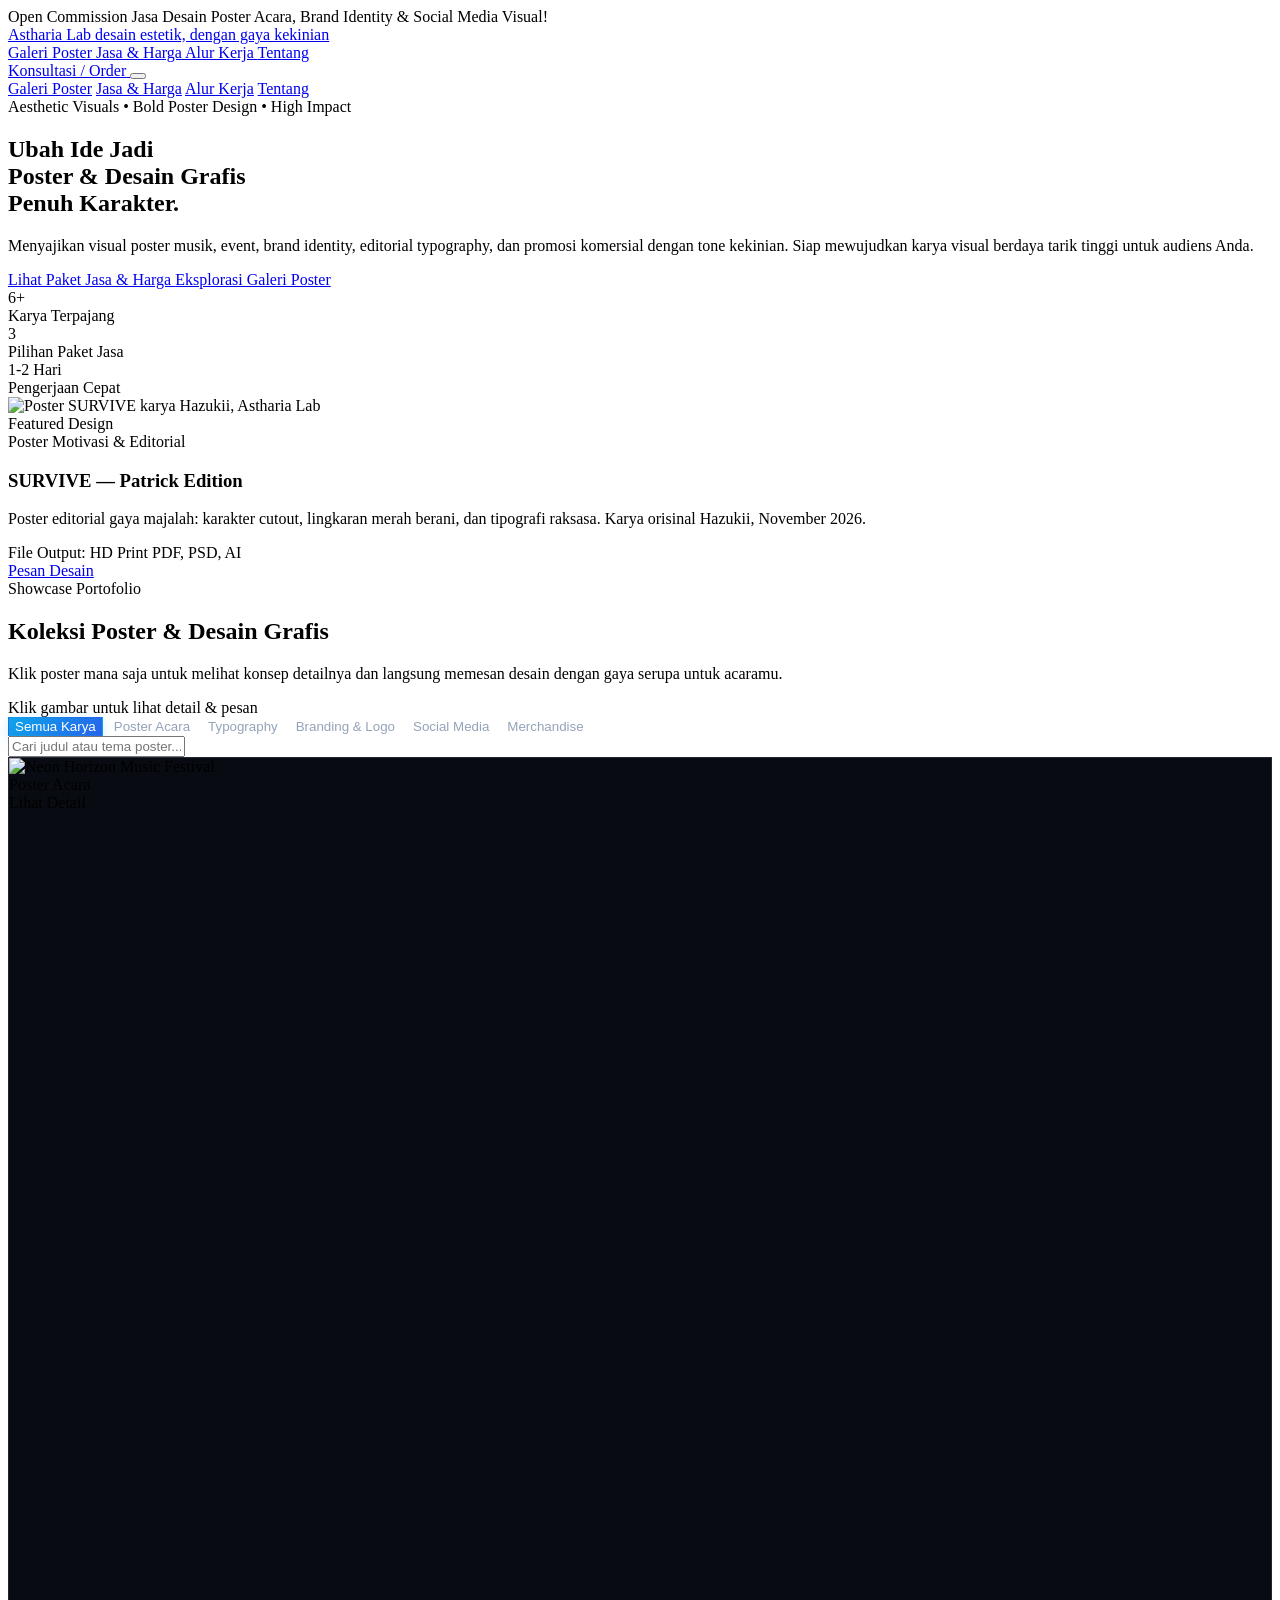
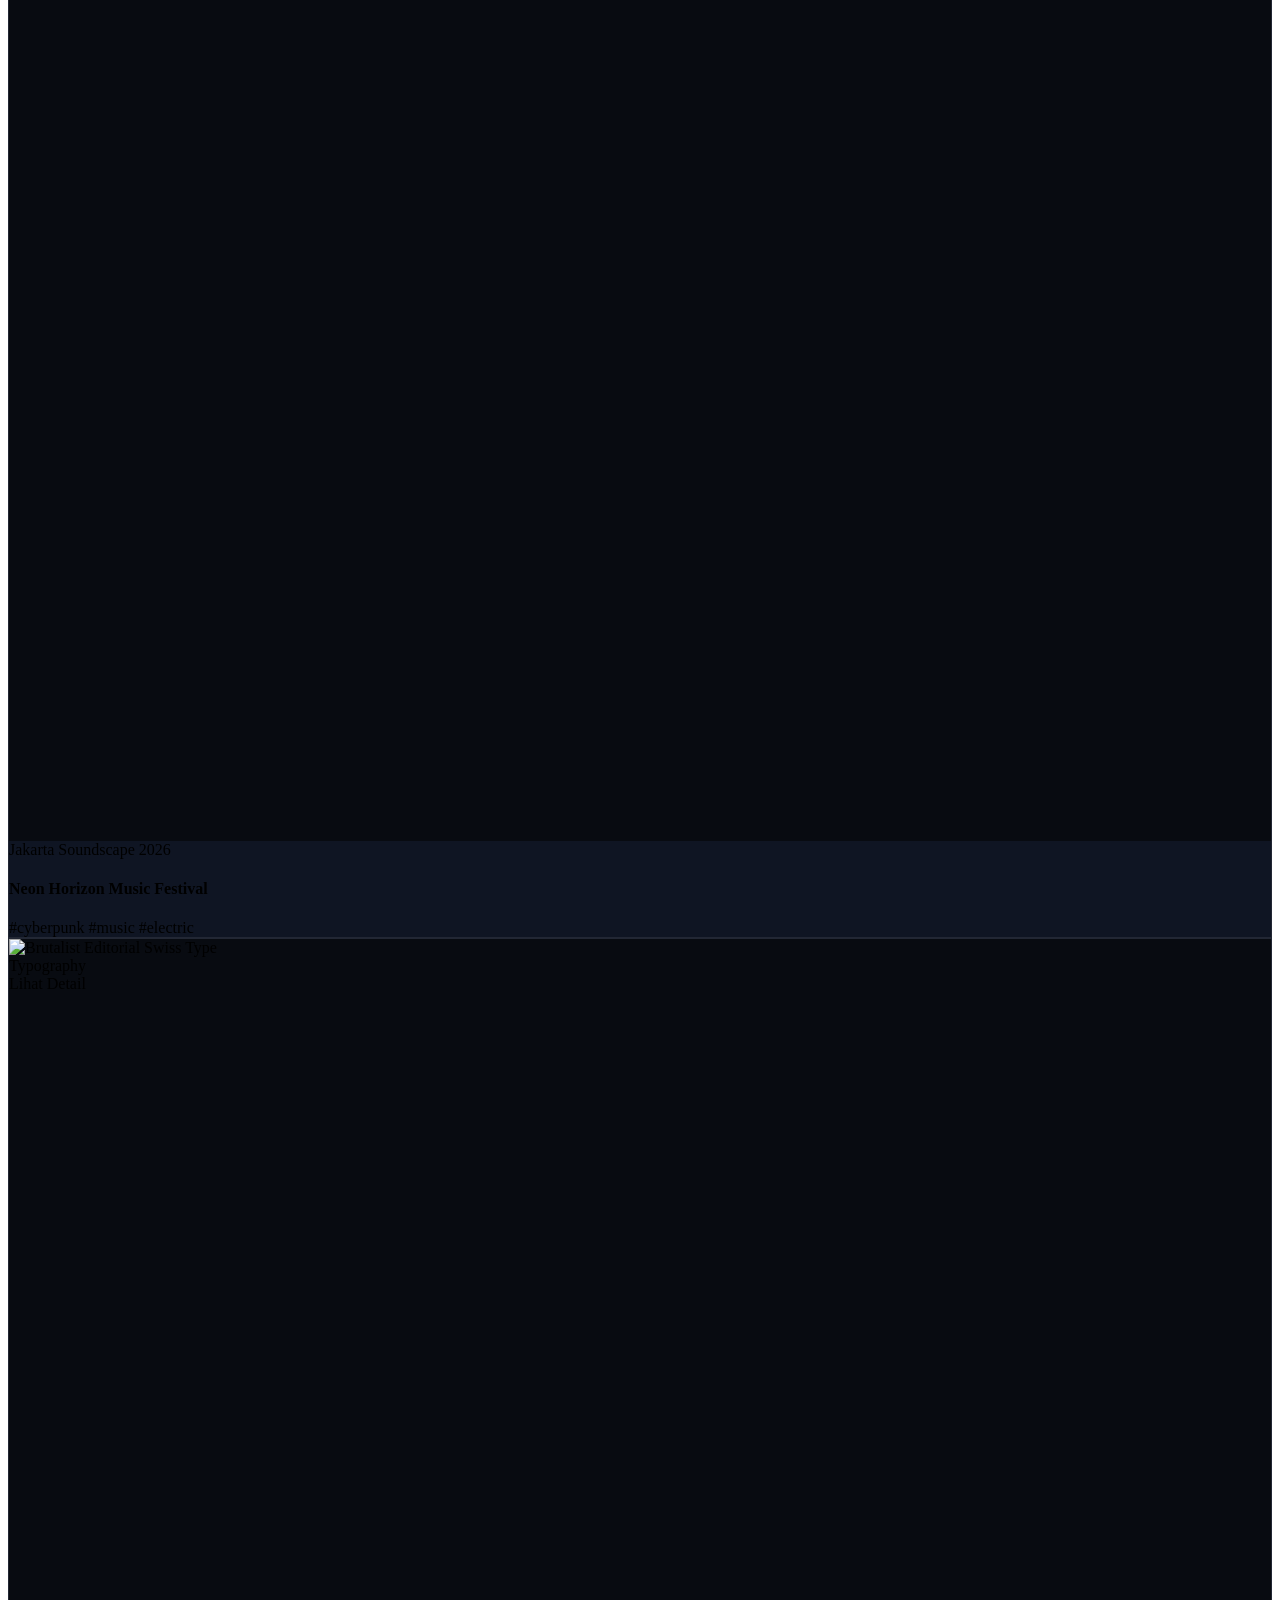
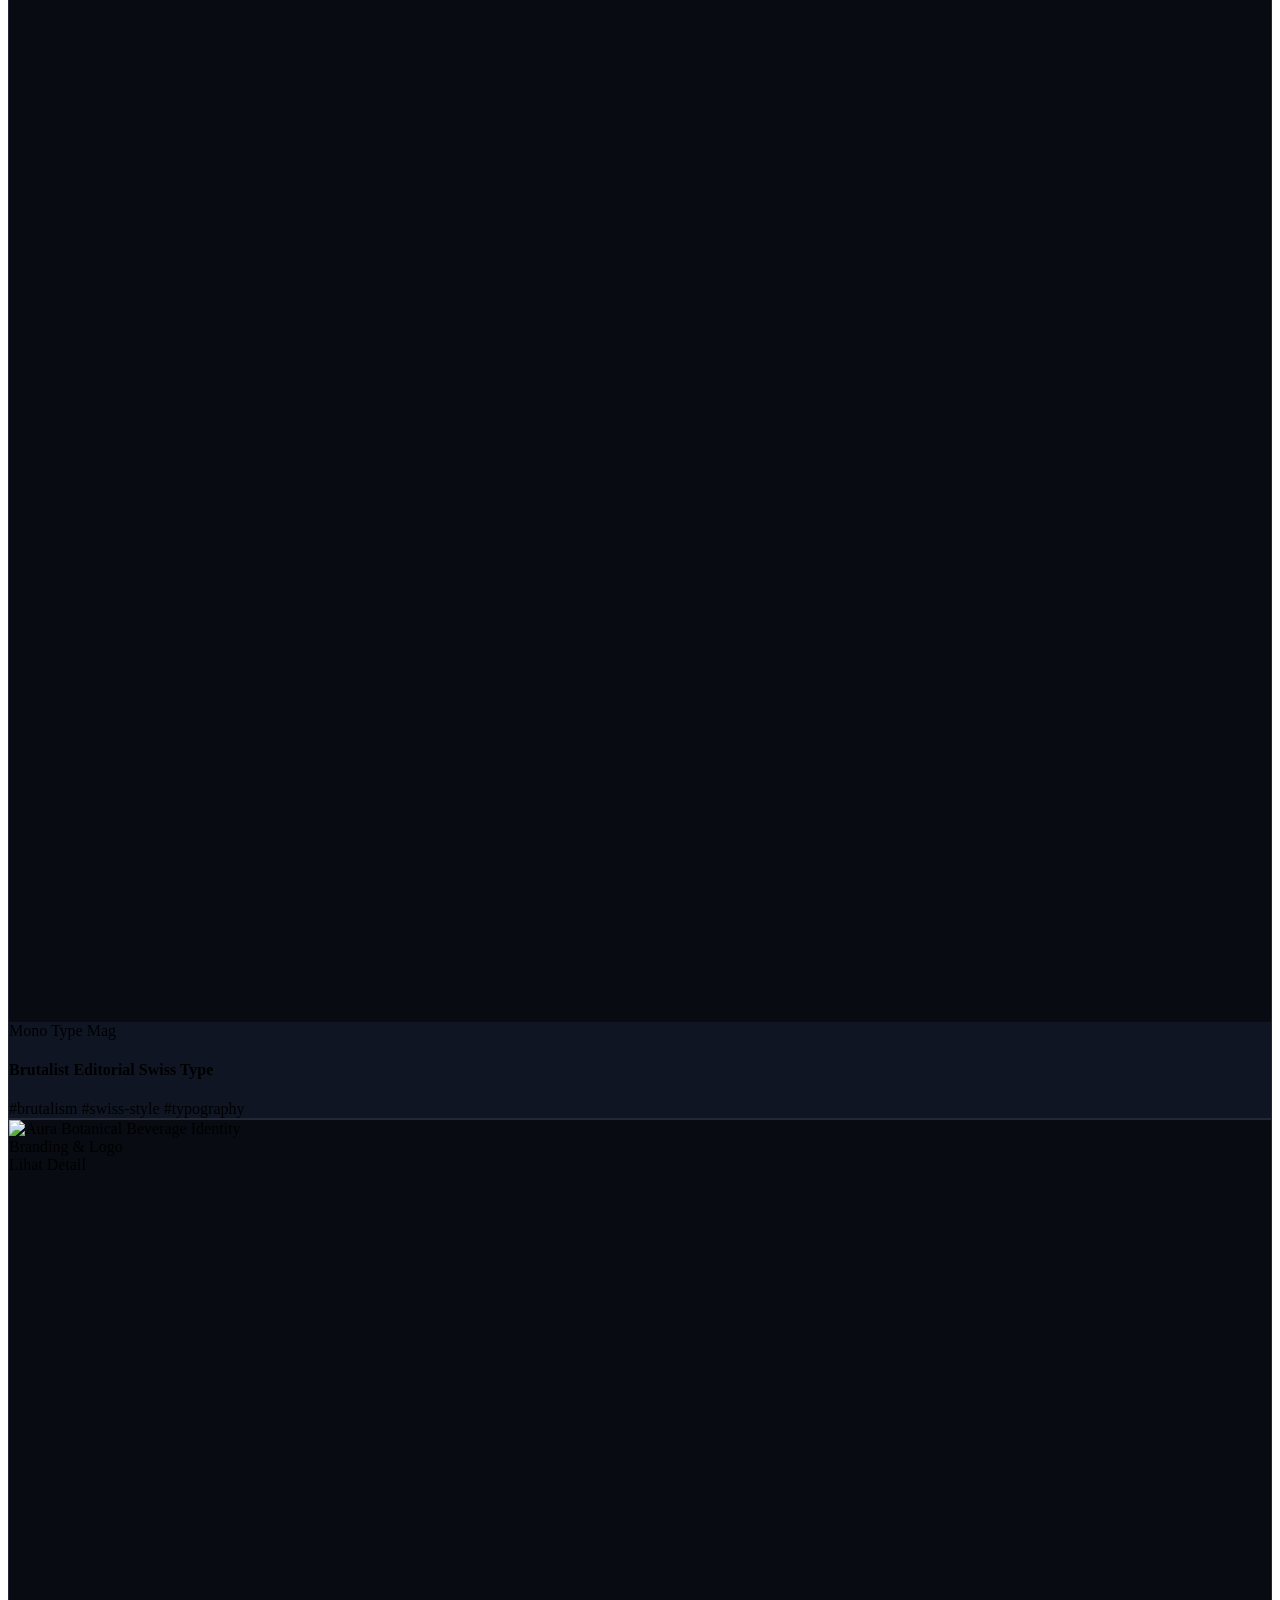
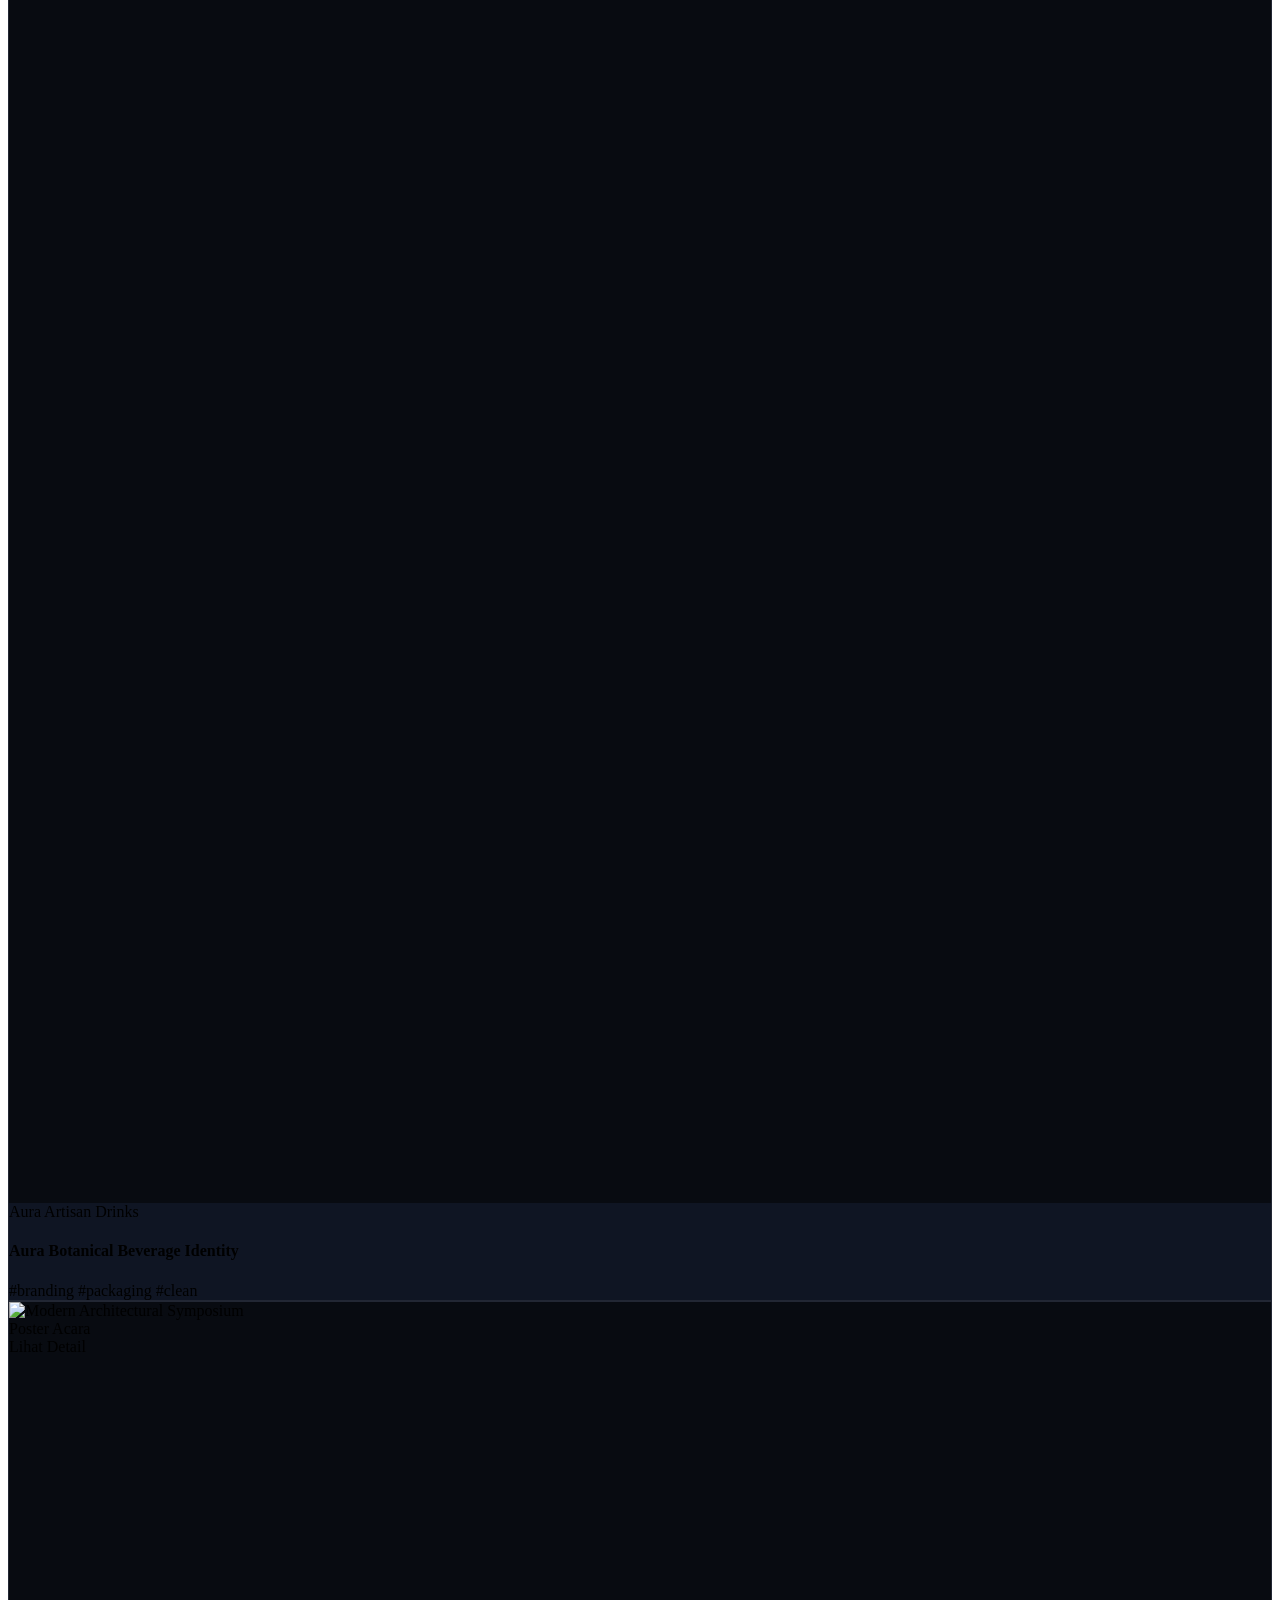
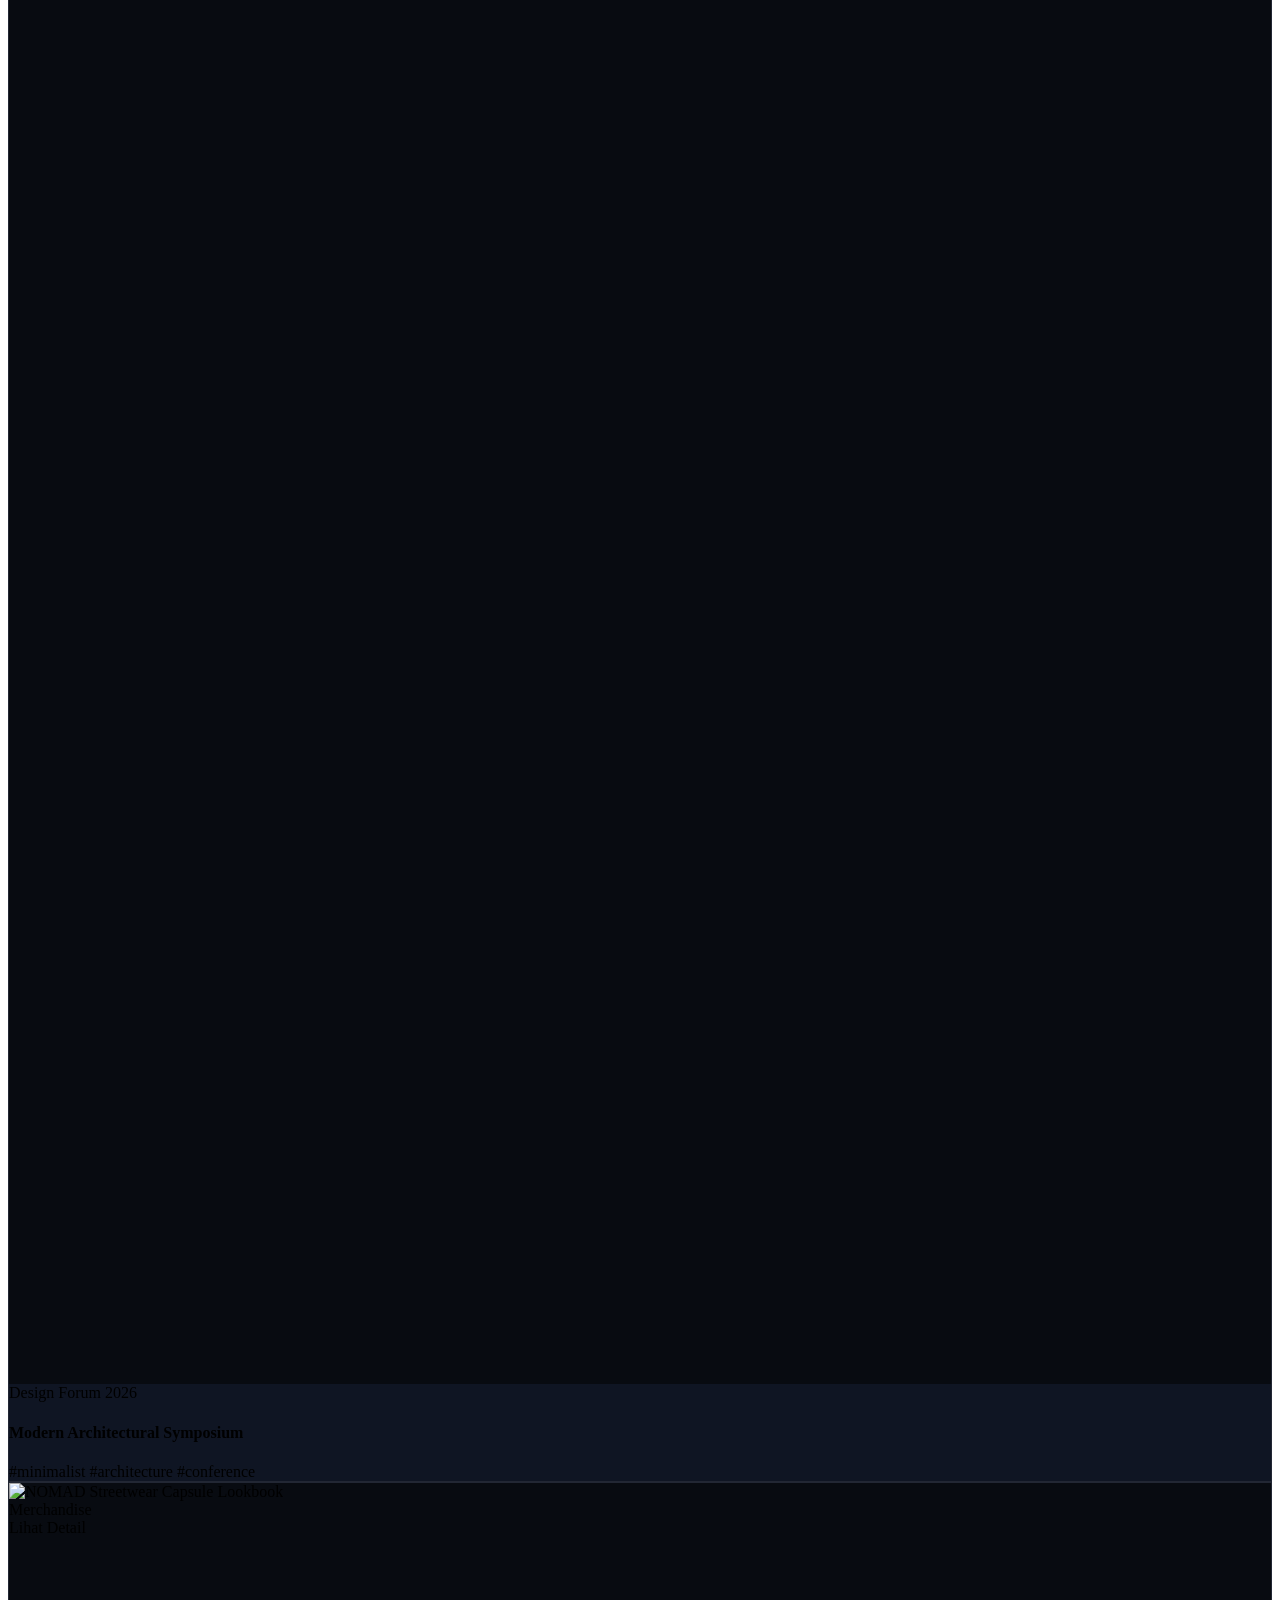
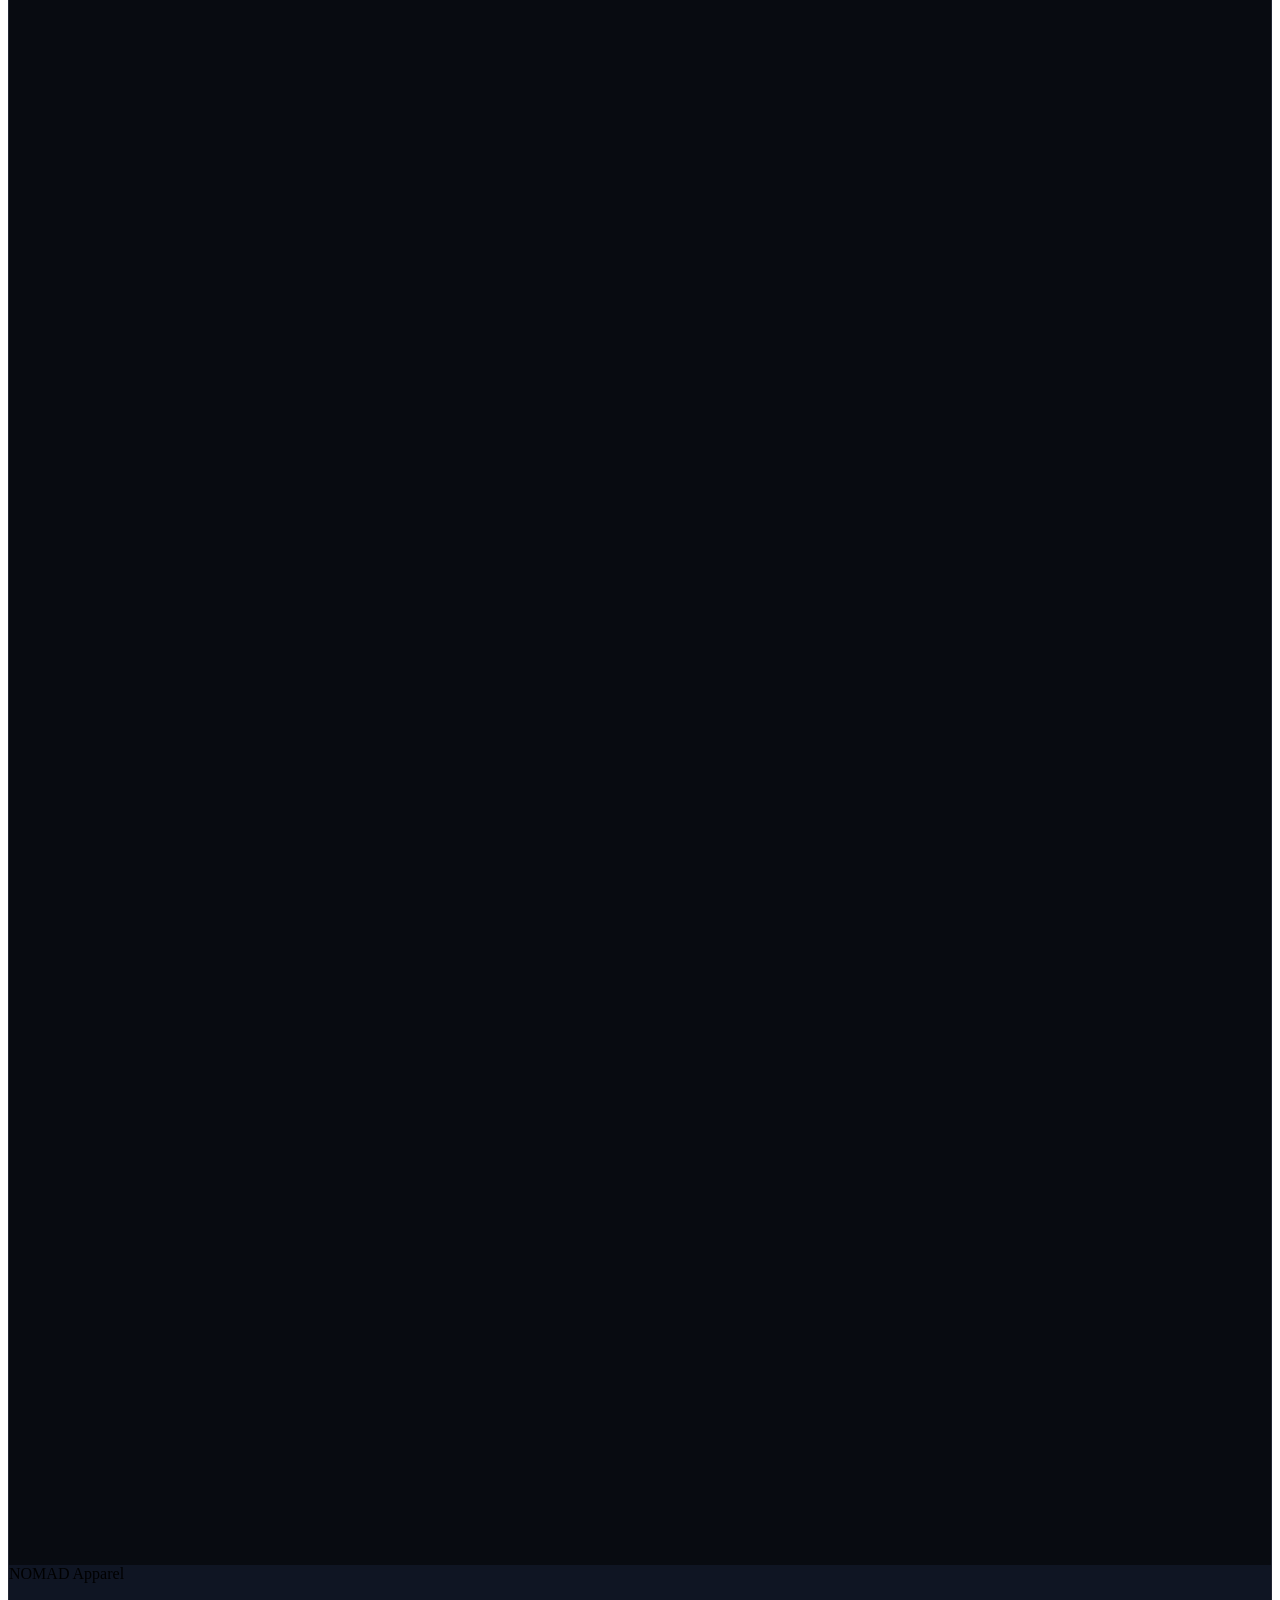
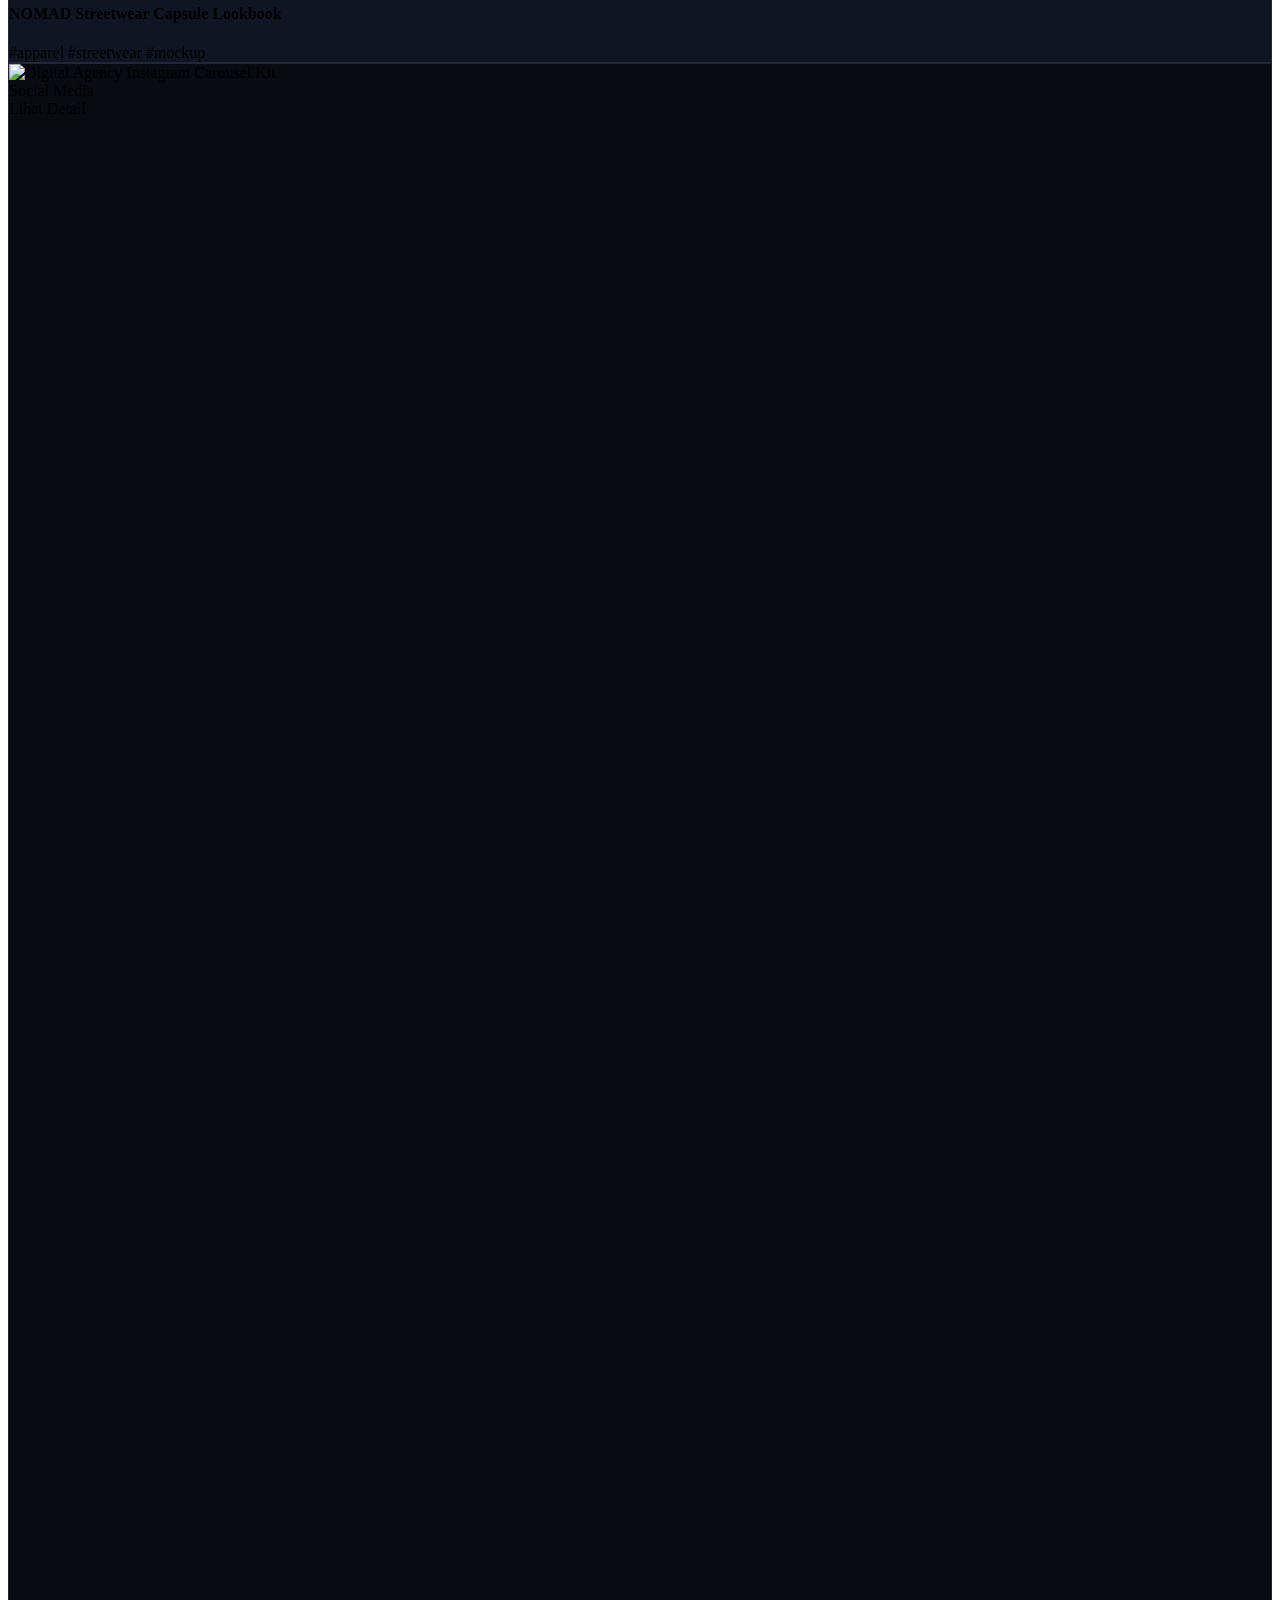
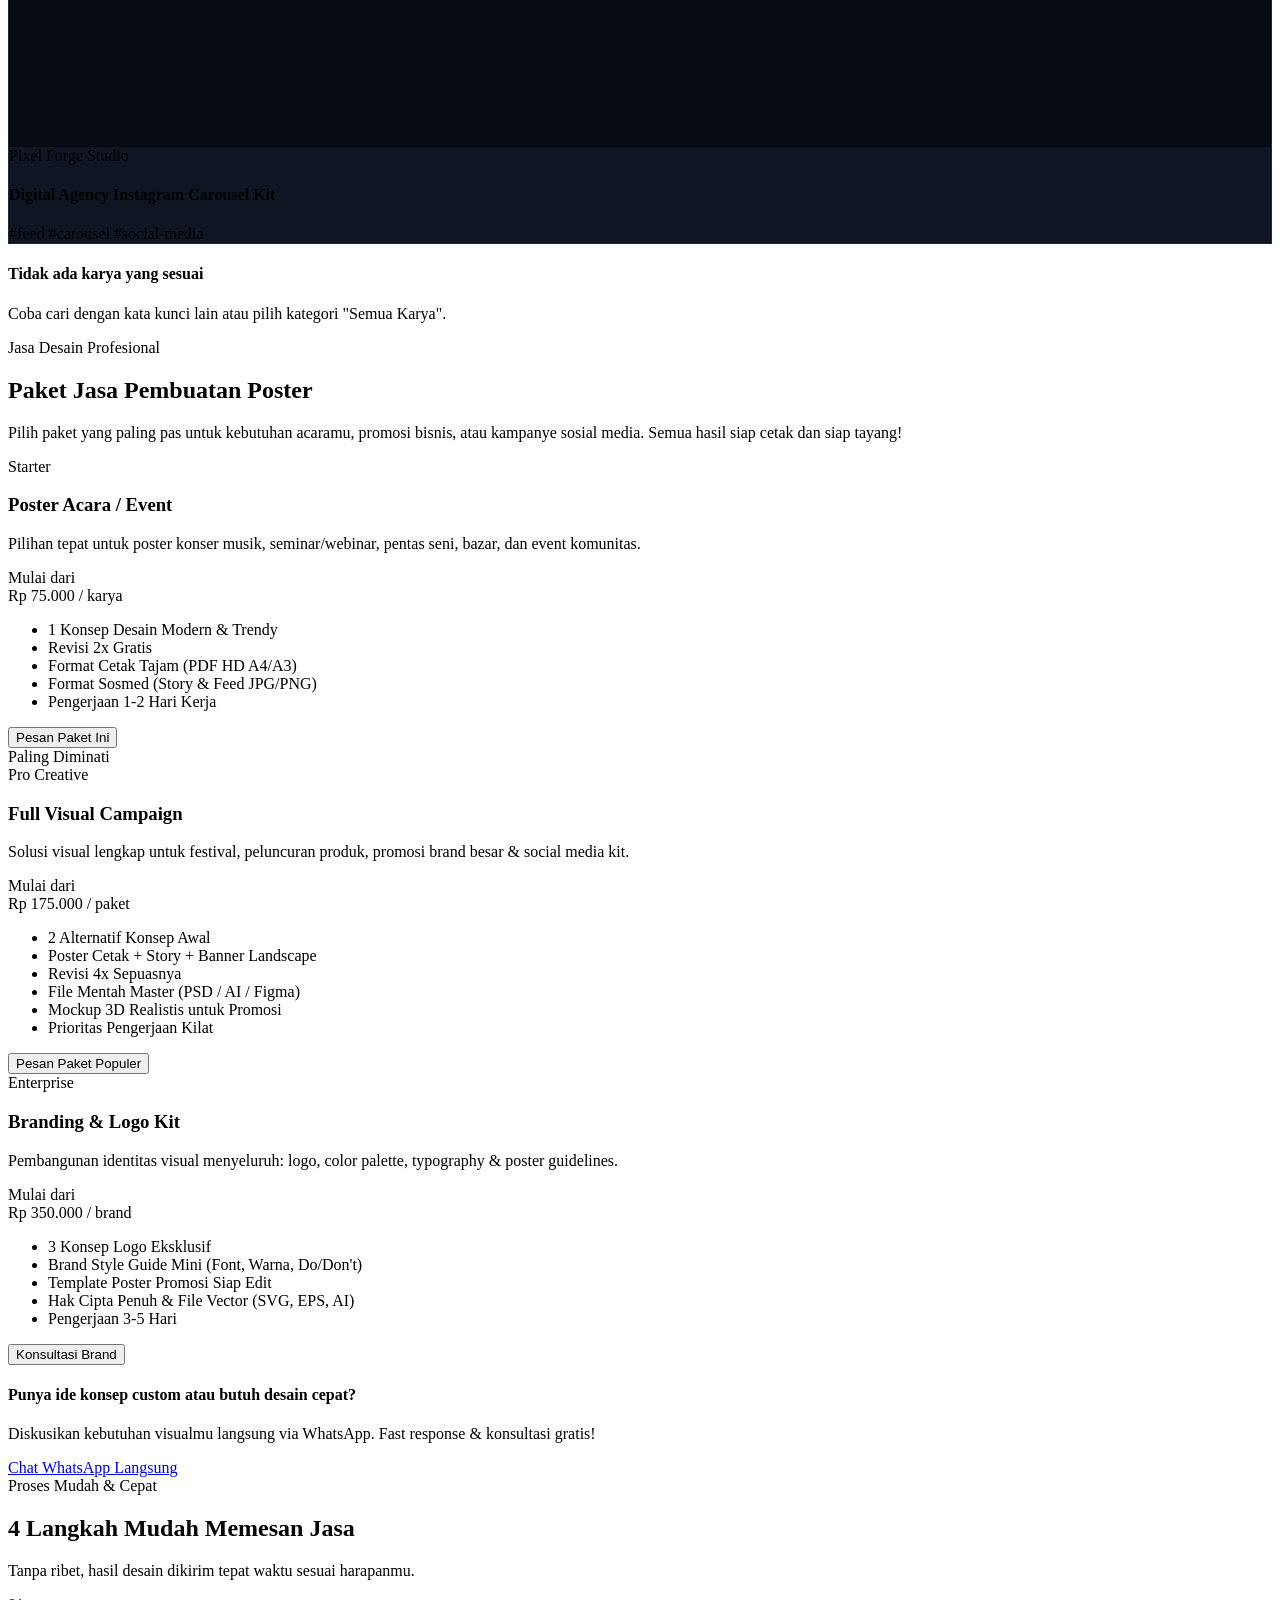
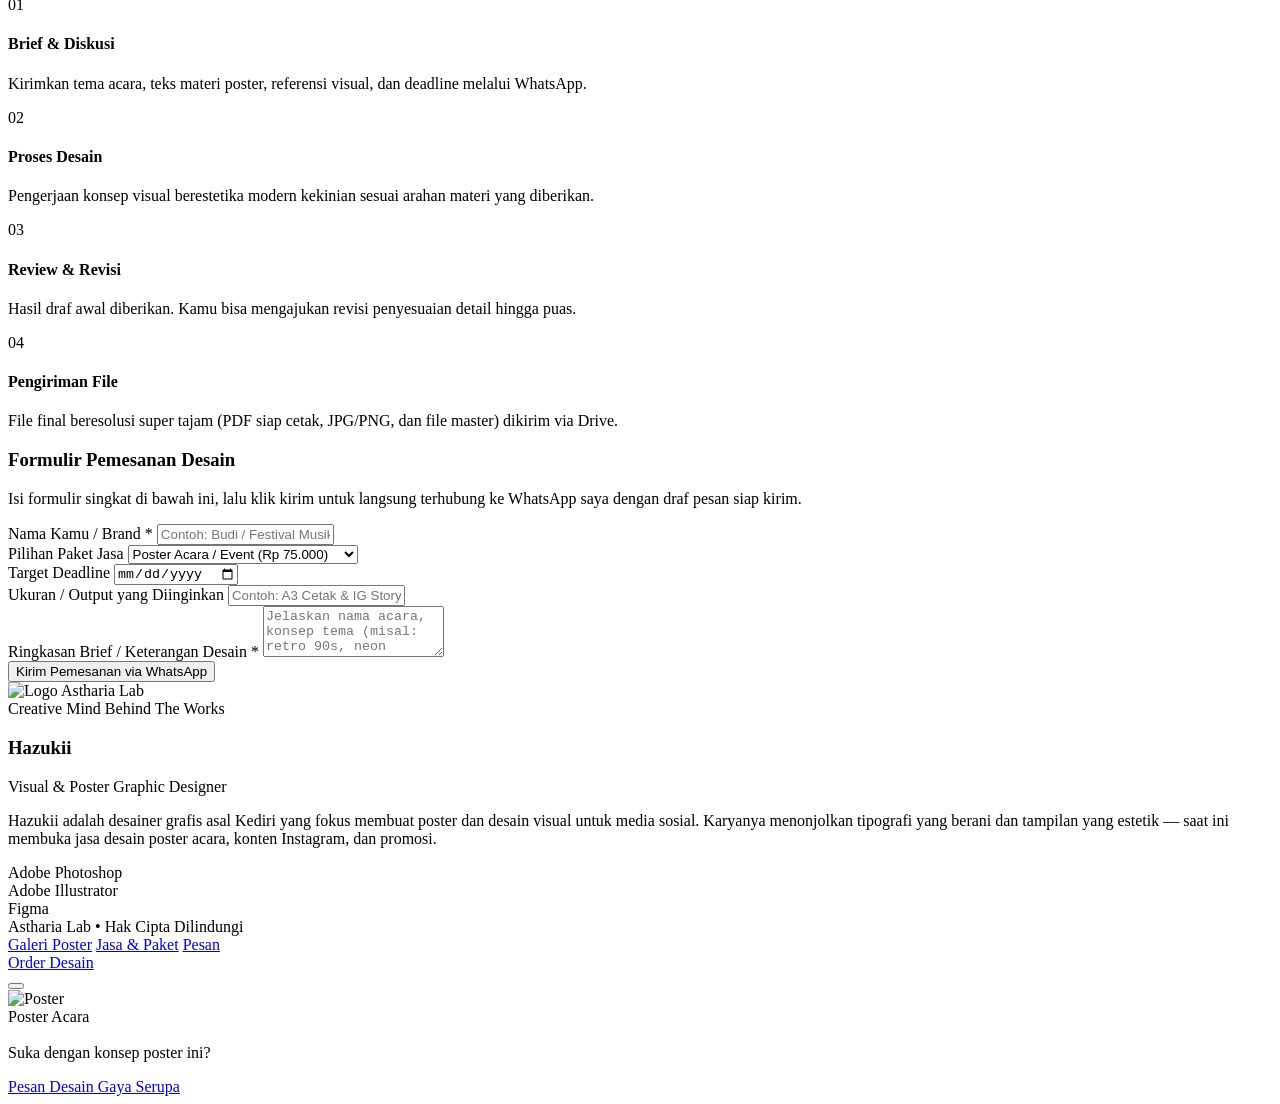
==== index.html @ e6fb3095 "Add Astharia Lab website" ====
<!DOCTYPE html>
<html lang="id" class="scroll-smooth">
<head>
  <meta charset="UTF-8">
  <meta name="viewport" content="width=device-width, initial-scale=1.0">
  <title>Astharia Lab | Portfolio Desain Grafis & Jasa Poster Modern</title>
  <meta name="description" content="Portfolio desain grafis, poster event, branding, dan layanan jasa pembuatan poster profesional dengan estetika modern kekinian.">
  
  <!-- Google Fonts: Plus Jakarta Sans & Outfit -->
  <link rel="preconnect" href="https://fonts.googleapis.com">
  <link rel="preconnect" href="https://fonts.gstatic.com" crossorigin>
  <link href="https://fonts.googleapis.com/css2?family=Outfit:wght@400;500;600;700;800;900&family=Plus+Jakarta+Sans:wght@300;400;500;600;700&display=swap" rel="stylesheet">
  
  <!-- Tailwind CSS CDN -->
  <script src="https://cdn.tailwindcss.com"></script>
  
  <!-- Phosphor Icons CDN -->
  <script src="https://unpkg.com/@phosphor-icons/web"></script>

  <script>
    tailwind.config = {
      darkMode: 'class',
      theme: {
        extend: {
          fontFamily: {
            sans: ['"Plus Jakarta Sans"', 'sans-serif'],
            display: ['"Outfit"', 'sans-serif'],
          },
          colors: {
            dark: {
              950: '#06080E',
              900: '#0A0D16',
              800: '#111726',
              700: '#1A2338',
              600: '#263350',
            },
            brand: {
              cyan: '#0EA5E9',
              blue: '#2563EB',
              amber: '#F59E0B',
              orange: '#F97316',
              emerald: '#10B981',
            }
          }
        }
      }
    }
  </script>

  <link rel="stylesheet" href="style.css">
</head>
<body class="bg-dark-950 text-slate-100 font-sans antialiased selection:bg-brand-cyan selection:text-dark-950 relative min-h-screen overflow-x-hidden">

  <!-- Background Ambient Glows (Electric Cyan & Amber/Blue - No Purple) -->
  <div class="fixed inset-0 pointer-events-none -z-10 overflow-hidden">
    <div class="absolute -top-40 -left-40 w-[450px] h-[450px] bg-sky-500/8 rounded-full blur-[140px]"></div>
    <div class="absolute top-1/3 -right-40 w-[500px] h-[500px] bg-blue-600/8 rounded-full blur-[160px]"></div>
    <div class="absolute bottom-20 left-1/4 w-[450px] h-[450px] bg-amber-500/5 rounded-full blur-[160px]"></div>
    <div class="absolute inset-0 bg-[radial-gradient(#1e293b_1px,transparent_1px)] [background-size:24px_24px] opacity-10"></div>
  </div>

  <!-- Announcement / Commission Bar -->
  <div class="bg-gradient-to-r from-sky-950/80 via-blue-950/80 to-dark-900 border-b border-sky-500/20 px-4 py-2 text-xs sm:text-sm text-center font-medium backdrop-blur-md flex items-center justify-center gap-2">
    <span class="inline-flex items-center gap-1.5 px-2.5 py-0.5 rounded-full bg-emerald-500/20 text-emerald-400 font-semibold border border-emerald-500/30 text-xs">
      <span class="w-2 h-2 rounded-full bg-emerald-400 animate-pulse"></span> Open Commission
    </span>
    <span class="text-slate-300">Jasa Desain Poster Acara, Brand Identity & Social Media Visual!</span>
  </div>

  <!-- Header / Navigation Bar (Customer View) -->
  <header class="sticky top-0 z-40 bg-dark-950/85 backdrop-blur-xl border-b border-white/5 transition-all">
    <div class="max-w-7xl mx-auto px-4 sm:px-6 lg:px-8 h-20 flex items-center justify-between">
      
      <!-- Brand Logo -->
      <a href="#" class="flex items-center gap-3 group">
        <div class="w-11 h-11 rounded-2xl bg-gradient-to-tr from-sky-500 via-blue-600 to-amber-500 p-[1.5px] shadow-lg shadow-sky-500/20 group-hover:scale-105 transition-transform">
          <div class="w-full h-full bg-dark-950 rounded-[14px] flex items-center justify-center">
            <i class="ph-bold ph-palette text-2xl text-transparent bg-clip-text bg-gradient-to-tr from-sky-400 to-amber-400"></i>
          </div>
        </div>
        <div>
          <span id="navBrandName" class="font-display font-black text-xl tracking-tight bg-clip-text text-transparent bg-gradient-to-r from-white via-slate-200 to-sky-300">
            Astharia<span class="text-brand-cyan"> Lab</span>
          </span>
          <span class="block text-[11px] tracking-wide text-slate-400 font-medium">desain estetik, dengan gaya kekinian</span>
        </div>
      </a>

      <!-- Desktop Navigation Menu -->
      <nav class="hidden md:flex items-center gap-8 text-sm font-medium text-slate-300">
        <a href="#karya" class="hover:text-sky-400 transition-colors flex items-center gap-1.5">
          <i class="ph ph-images"></i> Galeri Poster
        </a>
        <a href="#layanan" class="hover:text-sky-400 transition-colors flex items-center gap-1.5">
          <i class="ph ph-sparkle"></i> Jasa & Harga
        </a>
        <a href="#workflow" class="hover:text-sky-400 transition-colors flex items-center gap-1.5">
          <i class="ph ph-git-branch"></i> Alur Kerja
        </a>
        <a href="#tentang" class="hover:text-sky-400 transition-colors flex items-center gap-1.5">
          <i class="ph ph-user"></i> Tentang
        </a>
      </nav>

      <!-- Customer Action Buttons -->
      <div class="flex items-center gap-3">
        <!-- Direct Order via WhatsApp Button -->
        <a id="btnNavWhatsApp" href="#kontak" class="inline-flex items-center gap-2 px-5 py-2.5 rounded-xl bg-gradient-to-r from-sky-500 via-blue-600 to-sky-600 text-white font-bold text-xs sm:text-sm shadow-lg shadow-sky-500/25 hover:shadow-sky-500/40 hover:brightness-110 active:scale-95 transition-all">
          <i class="ph-bold ph-whatsapp-logo text-base"></i>
          <span>Konsultasi / Order</span>
        </a>

        <!-- Mobile Menu Toggle Button -->
        <button id="btnMobileMenu" aria-label="Buka atau tutup menu" aria-expanded="false" class="md:hidden p-2.5 rounded-xl bg-dark-800 border border-white/10 text-slate-300 hover:text-white">
          <i class="ph-bold ph-list text-xl"></i>
        </button>
      </div>

    </div>

    <!-- Mobile Dropdown Menu -->
    <div id="mobileMenu" class="hidden md:hidden border-t border-white/10 bg-dark-900/95 backdrop-blur-xl px-4 py-5 space-y-3">
      <a href="#karya" class="block py-2 text-slate-300 hover:text-sky-400 font-medium">Galeri Poster</a>
      <a href="#layanan" class="block py-2 text-slate-300 hover:text-sky-400 font-medium">Jasa & Harga</a>
      <a href="#workflow" class="block py-2 text-slate-300 hover:text-sky-400 font-medium">Alur Kerja</a>
      <a href="#tentang" class="block py-2 text-slate-300 hover:text-sky-400 font-medium">Tentang</a>
    </div>
  </header>

  <!-- Hero Section -->
  <section class="relative pt-12 pb-20 md:pt-20 md:pb-28 overflow-hidden">
    <div class="max-w-7xl mx-auto px-4 sm:px-6 lg:px-8">
      <div class="grid grid-cols-1 lg:grid-cols-12 gap-12 items-center">
        
        <div class="lg:col-span-7 space-y-6 text-center lg:text-left">
          
          <div class="inline-flex items-center gap-2 px-3.5 py-1.5 rounded-full bg-white/5 border border-white/10 text-xs sm:text-sm text-slate-300 backdrop-blur-sm">
            <span class="w-2 h-2 rounded-full bg-brand-cyan"></span>
            <span>Aesthetic Visuals • Bold Poster Design • High Impact</span>
          </div>

          <h1 class="font-display font-black text-4xl sm:text-5xl lg:text-6xl tracking-tight leading-[1.15]">
            Ubah Ide Jadi <br>
            <span class="text-transparent bg-clip-text bg-gradient-to-r from-sky-400 via-blue-400 to-amber-300">
              Poster & Desain Grafis
            </span>
            <br>Penuh Karakter.
          </h1>

          <p id="heroDescription" class="text-slate-400 text-base sm:text-lg max-w-2xl mx-auto lg:mx-0 leading-relaxed">
            Menyajikan visual poster musik, event, brand identity, editorial typography, dan promosi komersial dengan tone kekinian. Siap mewujudkan karya visual berdaya tarik tinggi untuk audiens Anda.
          </p>

          <!-- CTA Buttons -->
          <div class="flex flex-wrap items-center justify-center lg:justify-start gap-4 pt-2">
            <a href="#layanan" class="px-7 py-3.5 rounded-xl bg-gradient-to-r from-sky-500 via-blue-600 to-sky-600 text-white font-bold text-sm shadow-xl shadow-sky-500/25 hover:shadow-sky-500/50 hover:scale-[1.02] active:scale-95 transition-all flex items-center gap-2">
              <i class="ph-bold ph-lightning text-lg text-amber-300"></i>
              Lihat Paket Jasa & Harga
            </a>
            <a href="#karya" class="px-7 py-3.5 rounded-xl bg-dark-800 border border-white/10 hover:border-sky-500/40 text-white font-semibold text-sm hover:bg-dark-700 transition-all flex items-center gap-2">
              <i class="ph-bold ph-eye text-lg text-sky-400"></i>
              Eksplorasi Galeri Poster
            </a>
          </div>

          <!-- Quick Stats -->
          <div class="pt-8 grid grid-cols-3 gap-4 border-t border-white/10 max-w-lg mx-auto lg:mx-0">
            <div>
              <div id="statTotalWorks" class="font-display font-bold text-2xl sm:text-3xl text-white">12+</div>
              <div class="text-xs text-slate-400 mt-0.5">Karya Terpajang</div>
            </div>
            <div>
              <div class="font-display font-bold text-2xl sm:text-3xl text-white">3</div>
              <div class="text-xs text-slate-400 mt-0.5">Pilihan Paket Jasa</div>
            </div>
            <div>
              <div class="font-display font-bold text-2xl sm:text-3xl text-white">1-2 Hari</div>
              <div class="text-xs text-slate-400 mt-0.5">Pengerjaan Cepat</div>
            </div>
          </div>

        </div>

        <!-- Hero Showcase Card -->
        <div class="lg:col-span-5 relative flex justify-center">
          <div class="relative w-full max-w-md">
            
            <!-- Glow background decoration (Cyan & Amber) -->
            <div class="absolute -inset-1 bg-gradient-to-r from-sky-500 via-blue-600 to-amber-500 rounded-3xl blur-2xl opacity-20"></div>
            
            <!-- Poster Showcase Card -->
            <div class="relative bg-dark-800/90 border border-white/15 rounded-3xl p-4 shadow-2xl backdrop-blur-xl">
              <div class="relative rounded-2xl overflow-hidden aspect-[4/5] bg-dark-950 border border-white/10 group">
                <img src="assets/poster-survive-patrick.png" alt="Poster SURVIVE karya Hazukii, Astharia Lab" class="w-full h-full object-cover transition-transform duration-700 group-hover:scale-105">
                
                <div class="absolute inset-0 bg-gradient-to-t from-dark-950 via-dark-950/20 to-transparent opacity-80 group-hover:opacity-60 transition-opacity"></div>
                
                <!-- Badge on poster -->
                <div class="absolute top-3 left-3 bg-dark-950/80 backdrop-blur-md border border-sky-500/30 px-3 py-1 rounded-full text-xs font-semibold flex items-center gap-1.5 text-sky-400">
                  <i class="ph-fill ph-sparkle text-sm text-amber-400"></i> Featured Design
                </div>

                <div class="absolute bottom-4 left-4 right-4">
                  <span class="text-xs font-medium uppercase tracking-wider text-sky-400">Poster Motivasi & Editorial</span>
                  <h3 class="text-xl font-bold font-display text-white mt-1">SURVIVE — Patrick Edition</h3>
                  <p class="text-xs text-slate-300 mt-1 line-clamp-2">Poster editorial gaya majalah: karakter cutout, lingkaran merah berani, dan tipografi raksasa. Karya orisinal Hazukii, November 2026.</p>
                </div>
              </div>

              <!-- Mini info -->
              <div class="mt-4 flex items-center justify-between px-2">
                <div class="flex items-center gap-2">
                  <div class="w-2.5 h-2.5 rounded-full bg-emerald-400"></div>
                  <span class="text-xs text-slate-300">File Output: HD Print PDF, PSD, AI</span>
                </div>
                <a href="#layanan" class="text-xs text-sky-400 hover:text-amber-400 font-semibold flex items-center gap-1 transition-colors">
                  Pesan Desain <i class="ph ph-arrow-right"></i>
                </a>
              </div>

            </div>

          </div>
        </div>

      </div>
    </div>
  </section>

  <!-- Portfolio / Karya Section (Customer View) -->
  <section id="karya" class="scroll-mt-24 py-20 bg-dark-900/60 relative">
    <div class="max-w-7xl mx-auto px-4 sm:px-6 lg:px-8">
      
      <!-- Section Header -->
      <div class="flex flex-col md:flex-row md:items-end justify-between gap-6 mb-12">
        <div>
          <span class="text-xs font-bold tracking-widest uppercase text-sky-400 bg-sky-500/10 px-3 py-1 rounded-md border border-sky-500/20">
            Showcase Portofolio
          </span>
          <h2 class="font-display font-black text-3xl sm:text-4xl text-white mt-3">
            Koleksi Poster & Desain Grafis
          </h2>
          <p class="text-slate-400 text-sm sm:text-base mt-2 max-w-xl">
            Klik poster mana saja untuk melihat konsep detailnya dan langsung memesan desain dengan gaya serupa untuk acaramu.
          </p>
        </div>

        <!-- Quick Filter Info -->
        <div class="text-xs text-slate-400 flex items-center gap-1.5 bg-white/5 px-4 py-2 rounded-xl border border-white/5">
          <i class="ph-bold ph-hand-tap text-sky-400 text-base"></i>
          <span>Klik gambar untuk lihat detail & pesan</span>
        </div>
      </div>

      <!-- Category Filter Tabs & Search -->
      <div class="flex flex-col md:flex-row md:items-center justify-between gap-4 mb-8">
        <!-- Filter Tabs -->
        <div class="flex items-center gap-2 overflow-x-auto pb-2 scrollbar-none" id="categoryFilterContainer">
          <button data-cat="all" class="category-btn active px-4 py-2 rounded-xl text-xs sm:text-sm font-semibold transition-all">
            Semua Karya
          </button>
          <button data-cat="Poster Acara" class="category-btn px-4 py-2 rounded-xl text-xs sm:text-sm font-medium transition-all">
            Poster Acara
          </button>
          <button data-cat="Typography" class="category-btn px-4 py-2 rounded-xl text-xs sm:text-sm font-medium transition-all">
            Typography
          </button>
          <button data-cat="Branding & Logo" class="category-btn px-4 py-2 rounded-xl text-xs sm:text-sm font-medium transition-all">
            Branding & Logo
          </button>
          <button data-cat="Social Media" class="category-btn px-4 py-2 rounded-xl text-xs sm:text-sm font-medium transition-all">
            Social Media
          </button>
          <button data-cat="Merchandise" class="category-btn px-4 py-2 rounded-xl text-xs sm:text-sm font-medium transition-all">
            Merchandise
          </button>
        </div>

        <!-- Search Input -->
        <div class="relative w-full md:w-72">
          <i class="ph ph-magnifying-glass absolute left-3.5 top-1/2 -translate-y-1/2 text-slate-400"></i>
          <input type="text" id="searchKarya" placeholder="Cari judul atau tema poster..." class="w-full pl-10 pr-4 py-2.5 rounded-xl bg-dark-800 border border-white/10 text-xs sm:text-sm text-white placeholder-slate-500 focus:outline-none focus:border-sky-500 transition-colors">
        </div>
      </div>

      <!-- Gallery Grid -->
      <div id="galleryGrid" class="grid grid-cols-1 sm:grid-cols-2 lg:grid-cols-3 xl:grid-cols-4 gap-6">
        <!-- Dynamic Cards rendered via app.js -->
      </div>

      <!-- Empty State -->
      <div id="galleryEmptyState" class="hidden text-center py-16 px-4 bg-dark-800/40 rounded-2xl border border-dashed border-white/15 my-6">
        <i class="ph-thin ph-image text-5xl text-slate-500 mb-3 inline-block"></i>
        <h4 class="font-display font-semibold text-lg text-white">Tidak ada karya yang sesuai</h4>
        <p class="text-xs sm:text-sm text-slate-400 mt-1 max-w-sm mx-auto">Coba cari dengan kata kunci lain atau pilih kategori "Semua Karya".</p>
      </div>

    </div>
  </section>

  <!-- Jasa Desain & Paket Harga Section -->
  <section id="layanan" class="scroll-mt-24 py-24 relative overflow-hidden">
    <!-- Ambient glow behind pricing -->
    <div class="absolute top-1/2 left-1/2 -translate-x-1/2 -translate-y-1/2 w-[650px] h-[450px] bg-sky-600/10 rounded-full blur-[180px] pointer-events-none"></div>

    <div class="max-w-7xl mx-auto px-4 sm:px-6 lg:px-8 relative z-10">
      
      <!-- Section Title -->
      <div class="text-center max-w-3xl mx-auto mb-16">
        <span class="text-xs font-bold tracking-widest uppercase text-amber-400 bg-amber-500/10 px-3 py-1 rounded-md border border-amber-500/20">
          Jasa Desain Profesional
        </span>
        <h2 class="font-display font-black text-3xl sm:text-5xl text-white mt-3">
          Paket Jasa Pembuatan Poster
        </h2>
        <p class="text-slate-400 text-sm sm:text-base mt-3">
          Pilih paket yang paling pas untuk kebutuhan acaramu, promosi bisnis, atau kampanye sosial media. Semua hasil siap cetak dan siap tayang!
        </p>
      </div>

      <!-- Pricing Cards Grid -->
      <div class="grid grid-cols-1 md:grid-cols-3 gap-8 items-stretch">
        
        <!-- Package 1: Basic Poster -->
        <div class="bg-dark-800/70 border border-white/10 rounded-3xl p-7 flex flex-col justify-between hover:border-sky-500/50 hover:shadow-2xl hover:shadow-sky-500/10 transition-all group">
          <div>
            <div class="flex justify-between items-center mb-4">
              <span class="text-xs font-bold uppercase tracking-wider text-slate-400 px-3 py-1 rounded-full bg-white/5 border border-white/10">Starter</span>
              <i class="ph ph-sparkle text-sky-400 text-xl"></i>
            </div>
            <h3 class="font-display font-bold text-2xl text-white">Poster Acara / Event</h3>
            <p class="text-slate-400 text-xs sm:text-sm mt-2 leading-relaxed">Pilihan tepat untuk poster konser musik, seminar/webinar, pentas seni, bazar, dan event komunitas.</p>
            
            <div class="mt-6 mb-6 pb-6 border-b border-white/10">
              <span class="text-slate-400 text-xs font-medium">Mulai dari</span>
              <div class="flex items-baseline gap-1 mt-1">
                <span class="font-display font-black text-3xl text-white">Rp 75.000</span>
                <span class="text-xs text-slate-400">/ karya</span>
              </div>
            </div>

            <!-- Features -->
            <ul class="space-y-3 text-xs sm:text-sm text-slate-300">
              <li class="flex items-center gap-2.5">
                <i class="ph-bold ph-check text-emerald-400 text-base"></i>
                <span>1 Konsep Desain Modern & Trendy</span>
              </li>
              <li class="flex items-center gap-2.5">
                <i class="ph-bold ph-check text-emerald-400 text-base"></i>
                <span>Revisi 2x Gratis</span>
              </li>
              <li class="flex items-center gap-2.5">
                <i class="ph-bold ph-check text-emerald-400 text-base"></i>
                <span>Format Cetak Tajam (PDF HD A4/A3)</span>
              </li>
              <li class="flex items-center gap-2.5">
                <i class="ph-bold ph-check text-emerald-400 text-base"></i>
                <span>Format Sosmed (Story & Feed JPG/PNG)</span>
              </li>
              <li class="flex items-center gap-2.5">
                <i class="ph-bold ph-clock text-slate-400 text-base"></i>
                <span class="text-slate-400">Pengerjaan 1-2 Hari Kerja</span>
              </li>
            </ul>
          </div>

          <div class="mt-8 pt-6 border-t border-white/5">
            <button onclick="orderService('Poster Acara / Event', 'Rp 75.000')" class="w-full py-3 rounded-xl bg-emerald-600/80 hover:bg-emerald-500 text-white font-semibold text-sm transition-all flex items-center justify-center gap-2 group-hover:bg-emerald-500">
              <i class="ph-bold ph-whatsapp-logo text-lg text-emerald-400 group-hover:text-white"></i>
              Pesan Paket Ini
            </button>
          </div>
        </div>

        <!-- Package 2: Most Popular (Highlight) -->
        <div class="relative bg-gradient-to-b from-dark-800 to-dark-900 border-2 border-sky-500 rounded-3xl p-7 flex flex-col justify-between shadow-2xl shadow-sky-500/20 scale-[1.02] transition-all">
          
          <!-- Popular badge -->
          <div class="absolute -top-3.5 left-1/2 -translate-x-1/2 bg-gradient-to-r from-sky-500 to-blue-600 text-white font-bold text-xs px-4 py-1 rounded-full uppercase tracking-wider shadow-lg flex items-center gap-1">
            <i class="ph-fill ph-fire text-amber-300"></i> Paling Diminati
          </div>

          <div>
            <div class="flex justify-between items-center mb-4 mt-2">
              <span class="text-xs font-bold uppercase tracking-wider text-sky-300 px-3 py-1 rounded-full bg-sky-500/20 border border-sky-500/30">Pro Creative</span>
              <i class="ph-fill ph-trophy text-amber-400 text-2xl"></i>
            </div>
            <h3 class="font-display font-bold text-2xl text-white">Full Visual Campaign</h3>
            <p class="text-slate-300 text-xs sm:text-sm mt-2 leading-relaxed">Solusi visual lengkap untuk festival, peluncuran produk, promosi brand besar & social media kit.</p>
            
            <div class="mt-6 mb-6 pb-6 border-b border-white/10">
              <span class="text-slate-400 text-xs font-medium">Mulai dari</span>
              <div class="flex items-baseline gap-1 mt-1">
                <span class="font-display font-black text-3xl text-white">Rp 175.000</span>
                <span class="text-xs text-slate-400">/ paket</span>
              </div>
            </div>

            <!-- Features -->
            <ul class="space-y-3 text-xs sm:text-sm text-slate-200">
              <li class="flex items-center gap-2.5">
                <i class="ph-bold ph-check text-emerald-400 text-base"></i>
                <span>2 Alternatif Konsep Awal</span>
              </li>
              <li class="flex items-center gap-2.5">
                <i class="ph-bold ph-check text-emerald-400 text-base"></i>
                <span>Poster Cetak + Story + Banner Landscape</span>
              </li>
              <li class="flex items-center gap-2.5">
                <i class="ph-bold ph-check text-emerald-400 text-base"></i>
                <span>Revisi 4x Sepuasnya</span>
              </li>
              <li class="flex items-center gap-2.5">
                <i class="ph-bold ph-check text-emerald-400 text-base"></i>
                <span>File Mentah Master (PSD / AI / Figma)</span>
              </li>
              <li class="flex items-center gap-2.5">
                <i class="ph-bold ph-check text-emerald-400 text-base"></i>
                <span>Mockup 3D Realistis untuk Promosi</span>
              </li>
              <li class="flex items-center gap-2.5">
                <i class="ph-bold ph-clock text-sky-400 text-base"></i>
                <span class="text-sky-300 font-medium">Prioritas Pengerjaan Kilat</span>
              </li>
            </ul>
          </div>

          <div class="mt-8 pt-6 border-t border-white/10">
            <button onclick="orderService('Full Visual Campaign', 'Rp 175.000')" class="w-full py-3.5 rounded-xl bg-gradient-to-r from-emerald-500 via-teal-500 to-emerald-600 hover:brightness-110 text-white font-bold text-sm shadow-lg shadow-emerald-500/30 transition-all flex items-center justify-center gap-2">
              <i class="ph-bold ph-whatsapp-logo text-lg"></i>
              Pesan Paket Populer
            </button>
          </div>
        </div>

        <!-- Package 3: Branding & Custom -->
        <div class="bg-dark-800/70 border border-white/10 rounded-3xl p-7 flex flex-col justify-between hover:border-sky-500/50 hover:shadow-2xl hover:shadow-sky-500/10 transition-all group">
          <div>
            <div class="flex justify-between items-center mb-4">
              <span class="text-xs font-bold uppercase tracking-wider text-slate-400 px-3 py-1 rounded-full bg-white/5 border border-white/10">Enterprise</span>
              <i class="ph ph-crown text-amber-400 text-xl"></i>
            </div>
            <h3 class="font-display font-bold text-2xl text-white">Branding & Logo Kit</h3>
            <p class="text-slate-400 text-xs sm:text-sm mt-2 leading-relaxed">Pembangunan identitas visual menyeluruh: logo, color palette, typography & poster guidelines.</p>
            
            <div class="mt-6 mb-6 pb-6 border-b border-white/10">
              <span class="text-slate-400 text-xs font-medium">Mulai dari</span>
              <div class="flex items-baseline gap-1 mt-1">
                <span class="font-display font-black text-3xl text-white">Rp 350.000</span>
                <span class="text-xs text-slate-400">/ brand</span>
              </div>
            </div>

            <!-- Features -->
            <ul class="space-y-3 text-xs sm:text-sm text-slate-300">
              <li class="flex items-center gap-2.5">
                <i class="ph-bold ph-check text-emerald-400 text-base"></i>
                <span>3 Konsep Logo Eksklusif</span>
              </li>
              <li class="flex items-center gap-2.5">
                <i class="ph-bold ph-check text-emerald-400 text-base"></i>
                <span>Brand Style Guide Mini (Font, Warna, Do/Don't)</span>
              </li>
              <li class="flex items-center gap-2.5">
                <i class="ph-bold ph-check text-emerald-400 text-base"></i>
                <span>Template Poster Promosi Siap Edit</span>
              </li>
              <li class="flex items-center gap-2.5">
                <i class="ph-bold ph-check text-emerald-400 text-base"></i>
                <span>Hak Cipta Penuh & File Vector (SVG, EPS, AI)</span>
              </li>
              <li class="flex items-center gap-2.5">
                <i class="ph-bold ph-clock text-slate-400 text-base"></i>
                <span class="text-slate-400">Pengerjaan 3-5 Hari</span>
              </li>
            </ul>
          </div>

          <div class="mt-8 pt-6 border-t border-white/5">
            <button onclick="orderService('Branding & Logo Kit', 'Rp 350.000')" class="w-full py-3 rounded-xl bg-emerald-600/80 hover:bg-emerald-500 text-white font-semibold text-sm transition-all flex items-center justify-center gap-2 group-hover:bg-emerald-500">
              <i class="ph-bold ph-whatsapp-logo text-lg text-emerald-400 group-hover:text-white"></i>
              Konsultasi Brand
            </button>
          </div>
        </div>

      </div>

      <!-- Custom Request Banner -->
      <div class="mt-12 bg-gradient-to-r from-sky-950/60 via-blue-950/40 to-slate-900 border border-sky-500/30 rounded-3xl p-6 sm:p-8 flex flex-col md:flex-row items-center justify-between gap-6">
        <div class="space-y-1 text-center md:text-left">
          <h4 class="font-display font-bold text-xl text-white">Punya ide konsep custom atau butuh desain cepat?</h4>
          <p class="text-slate-300 text-xs sm:text-sm">Diskusikan kebutuhan visualmu langsung via WhatsApp. Fast response & konsultasi gratis!</p>
        </div>
        <a id="btnCustomConsultation" href="#kontak" target="_blank" class="px-6 py-3.5 rounded-xl bg-emerald-500 hover:bg-emerald-600 text-white font-bold text-sm shadow-lg shadow-emerald-500/20 transition-all flex items-center gap-2 whitespace-nowrap">
          <i class="ph-bold ph-whatsapp-logo text-xl"></i>
          Chat WhatsApp Langsung
        </a>
      </div>

    </div>
  </section>

  <!-- Workflow / Cara Memesan Section -->
  <section id="workflow" class="scroll-mt-24 py-20 bg-dark-900/80 border-t border-b border-white/5">
    <div class="max-w-7xl mx-auto px-4 sm:px-6 lg:px-8">
      
      <div class="text-center max-w-2xl mx-auto mb-16">
        <span class="text-xs font-bold tracking-widest uppercase text-sky-400 bg-sky-500/10 px-3 py-1 rounded-md border border-sky-500/20">
          Proses Mudah & Cepat
        </span>
        <h2 class="font-display font-black text-3xl sm:text-4xl text-white mt-3">
          4 Langkah Mudah Memesan Jasa
        </h2>
        <p class="text-slate-400 text-sm mt-2">Tanpa ribet, hasil desain dikirim tepat waktu sesuai harapanmu.</p>
      </div>

      <div class="grid grid-cols-1 md:grid-cols-4 gap-6">
        
        <!-- Step 1 -->
        <div class="bg-dark-800/50 border border-white/5 rounded-2xl p-6 relative group hover:border-sky-500/40 transition-all">
          <div class="w-12 h-12 rounded-xl bg-sky-500/15 border border-sky-500/30 text-sky-400 flex items-center justify-center font-display font-black text-xl mb-4 group-hover:scale-110 transition-transform">
            01
          </div>
          <h4 class="font-display font-bold text-lg text-white mb-2">Brief & Diskusi</h4>
          <p class="text-xs text-slate-400 leading-relaxed">Kirimkan tema acara, teks materi poster, referensi visual, dan deadline melalui WhatsApp.</p>
        </div>

        <!-- Step 2 -->
        <div class="bg-dark-800/50 border border-white/5 rounded-2xl p-6 relative group hover:border-blue-500/40 transition-all">
          <div class="w-12 h-12 rounded-xl bg-blue-600/15 border border-blue-500/30 text-blue-400 flex items-center justify-center font-display font-black text-xl mb-4 group-hover:scale-110 transition-transform">
            02
          </div>
          <h4 class="font-display font-bold text-lg text-white mb-2">Proses Desain</h4>
          <p class="text-xs text-slate-400 leading-relaxed">Pengerjaan konsep visual berestetika modern kekinian sesuai arahan materi yang diberikan.</p>
        </div>

        <!-- Step 3 -->
        <div class="bg-dark-800/50 border border-white/5 rounded-2xl p-6 relative group hover:border-amber-500/40 transition-all">
          <div class="w-12 h-12 rounded-xl bg-amber-500/15 border border-amber-500/30 text-amber-400 flex items-center justify-center font-display font-black text-xl mb-4 group-hover:scale-110 transition-transform">
            03
          </div>
          <h4 class="font-display font-bold text-lg text-white mb-2">Review & Revisi</h4>
          <p class="text-xs text-slate-400 leading-relaxed">Hasil draf awal diberikan. Kamu bisa mengajukan revisi penyesuaian detail hingga puas.</p>
        </div>

        <!-- Step 4 -->
        <div class="bg-dark-800/50 border border-white/5 rounded-2xl p-6 relative group hover:border-emerald-500/40 transition-all">
          <div class="w-12 h-12 rounded-xl bg-emerald-500/15 border border-emerald-500/30 text-emerald-400 flex items-center justify-center font-display font-black text-xl mb-4 group-hover:scale-110 transition-transform">
            04
          </div>
          <h4 class="font-display font-bold text-lg text-white mb-2">Pengiriman File</h4>
          <p class="text-xs text-slate-400 leading-relaxed">File final beresolusi super tajam (PDF siap cetak, JPG/PNG, dan file master) dikirim via Drive.</p>
        </div>

      </div>

    </div>
  </section>

  <!-- Form Pemesanan Langsung ke WhatsApp -->
  <section id="kontak" class="scroll-mt-24 py-20 relative">
    <div class="max-w-4xl mx-auto px-4 sm:px-6 lg:px-8">
      
      <div class="bg-gradient-to-b from-dark-800 to-dark-900 border border-white/10 rounded-3xl p-8 sm:p-12 shadow-2xl relative overflow-hidden">
        
        <div class="text-center max-w-xl mx-auto mb-8">
          <h3 class="font-display font-black text-2xl sm:text-3xl text-white">Formulir Pemesanan Desain</h3>
          <p class="text-slate-400 text-xs sm:text-sm mt-2">Isi formulir singkat di bawah ini, lalu klik kirim untuk langsung terhubung ke WhatsApp saya dengan draf pesan siap kirim.</p>
        </div>

        <form id="orderForm" class="space-y-4">
          <div class="grid grid-cols-1 sm:grid-cols-2 gap-4">
            <div>
              <label class="block text-xs font-semibold text-slate-300 mb-1.5">Nama Kamu / Brand *</label>
              <input type="text" id="orderClientName" required placeholder="Contoh: Budi / Festival Musik Senja" class="w-full px-4 py-3 rounded-xl bg-dark-950/80 border border-white/10 text-white placeholder-slate-500 text-sm focus:outline-none focus:border-sky-500 transition">
            </div>
            <div>
              <label class="block text-xs font-semibold text-slate-300 mb-1.5">Pilihan Paket Jasa</label>
              <select id="orderPackageType" class="w-full px-4 py-3 rounded-xl bg-dark-950/80 border border-white/10 text-white text-sm focus:outline-none focus:border-sky-500 transition">
                <option value="Poster Acara / Event">Poster Acara / Event (Rp 75.000)</option>
                <option value="Full Visual Campaign">Full Visual Campaign (Rp 175.000)</option>
                <option value="Branding & Logo Kit">Branding & Logo Kit (Rp 350.000)</option>
                <option value="Custom / Tanya Harga Dulu">Custom / Tanya Harga Dulu</option>
              </select>
            </div>
          </div>

          <div class="grid grid-cols-1 sm:grid-cols-2 gap-4">
            <div>
              <label class="block text-xs font-semibold text-slate-300 mb-1.5">Target Deadline</label>
              <input type="date" id="orderDeadline" class="w-full px-4 py-3 rounded-xl bg-dark-950/80 border border-white/10 text-white text-sm focus:outline-none focus:border-sky-500 transition">
            </div>
            <div>
              <label class="block text-xs font-semibold text-slate-300 mb-1.5">Ukuran / Output yang Diinginkan</label>
              <input type="text" id="orderDimensions" placeholder="Contoh: A3 Cetak & IG Story 9:16" class="w-full px-4 py-3 rounded-xl bg-dark-950/80 border border-white/10 text-white placeholder-slate-500 text-sm focus:outline-none focus:border-sky-500 transition">
            </div>
          </div>

          <div>
            <label class="block text-xs font-semibold text-slate-300 mb-1.5">Ringkasan Brief / Keterangan Desain *</label>
            <textarea id="orderBrief" rows="3" required placeholder="Jelaskan nama acara, konsep tema (misal: retro 90s, neon minimalist, cyber modern), teks wajib yang dicantumkan, dll..." class="w-full px-4 py-3 rounded-xl bg-dark-950/80 border border-white/10 text-white placeholder-slate-500 text-sm focus:outline-none focus:border-sky-500 transition"></textarea>
          </div>

          <button type="submit" class="w-full py-4 rounded-xl bg-gradient-to-r from-emerald-500 via-teal-500 to-emerald-600 hover:brightness-110 text-white font-bold text-sm shadow-xl shadow-emerald-500/20 transition-all flex items-center justify-center gap-2">
            <i class="ph-bold ph-whatsapp-logo text-xl"></i>
            Kirim Pemesanan via WhatsApp
          </button>
        </form>

      </div>

    </div>
  </section>

  <!-- Tentang Desainer Section -->
  <section id="tentang" class="scroll-mt-24 py-20 border-t border-white/5 bg-dark-950">
    <div class="max-w-5xl mx-auto px-4 sm:px-6 lg:px-8">
      <div class="grid grid-cols-1 md:grid-cols-12 gap-10 items-center">
        
        <div class="md:col-span-5 flex justify-center">
          <div class="relative w-64 h-64 sm:w-72 sm:h-72">
            <div class="absolute inset-0 bg-gradient-to-tr from-sky-500 to-amber-500 rounded-3xl rotate-6 blur-lg opacity-30"></div>
            <div class="relative w-full h-full rounded-3xl overflow-hidden border-2 border-white/10 bg-dark-800">
              <img id="aboutAvatar" src="assets/logo-astharia.svg" alt="Logo Astharia Lab" class="w-full h-full object-contain p-10">
            </div>
          </div>
        </div>

        <div class="md:col-span-7 space-y-4 text-center md:text-left">
          <span class="text-xs font-bold tracking-widest uppercase text-sky-400 bg-sky-500/10 px-3 py-1 rounded-md border border-sky-500/20">
            Creative Mind Behind The Works
          </span>
          <h3 id="aboutName" class="font-display font-black text-3xl text-white">Hazukii</h3>
          <p id="aboutRole" class="text-brand-cyan font-medium text-sm">Visual & Poster Graphic Designer</p>
          <p id="aboutBio" class="text-slate-400 text-sm leading-relaxed">
            Hazukii adalah desainer grafis asal Kediri yang fokus membuat poster dan desain visual untuk media sosial. Karyanya menonjolkan tipografi yang berani dan tampilan yang estetik — saat ini membuka jasa desain poster acara, konten Instagram, dan promosi.
          </p>

          <div class="flex flex-wrap items-center justify-center md:justify-start gap-3 pt-2">
            <div class="px-3.5 py-1.5 rounded-lg bg-dark-800 border border-white/10 text-xs text-slate-300 flex items-center gap-1.5">
              <i class="ph-bold ph-paint-brush text-sky-400"></i> Adobe Photoshop
            </div>
            <div class="px-3.5 py-1.5 rounded-lg bg-dark-800 border border-white/10 text-xs text-slate-300 flex items-center gap-1.5">
              <i class="ph-bold ph-bezier-curve text-amber-400"></i> Adobe Illustrator
            </div>
            <div class="px-3.5 py-1.5 rounded-lg bg-dark-800 border border-white/10 text-xs text-slate-300 flex items-center gap-1.5">
              <i class="ph-bold ph-figma-logo text-emerald-400"></i> Figma
            </div>
          </div>
        </div>

      </div>
    </div>
  </section>

  <!-- Footer with Discreet Admin Link -->
  <footer class="border-t border-white/10 bg-dark-950 py-10">
    <div class="max-w-7xl mx-auto px-4 sm:px-6 lg:px-8 flex flex-col sm:flex-row items-center justify-between gap-4 text-xs text-slate-500">
      <div class="flex items-center gap-2">
        <span class="w-2 h-2 rounded-full bg-sky-500"></span>
        <span id="footerBrand">Astharia Lab • Hak Cipta Dilindungi</span>
      </div>
      <div class="flex items-center gap-6 text-slate-400">
        <a href="#karya" class="hover:text-white transition">Galeri Poster</a>
        <a href="#layanan" class="hover:text-white transition">Jasa & Paket</a>
        <a href="#kontak" class="hover:text-white transition">Pesan</a>
      </div>
    </div>
  </footer>

  <!-- Tombol order melayang (khusus HP) -->
  <a href="#kontak" aria-label="Order desain sekarang" class="fixed bottom-4 right-4 z-40 md:hidden inline-flex items-center gap-2 px-5 py-3.5 rounded-full bg-gradient-to-r from-emerald-500 to-teal-600 text-white font-bold text-sm shadow-2xl shadow-emerald-500/30 active:scale-95 transition">
    <i class="ph-bold ph-whatsapp-logo text-lg"></i> Order Desain
  </a>

  <!-- ============================================== -->
  <!-- MODAL: LIGHTBOX / DETAIL POSTER (CUSTOMER)     -->
  <!-- ============================================== -->
  <div id="detailModal" class="fixed inset-0 z-50 bg-black/90 backdrop-blur-md hidden items-center justify-center p-4 sm:p-6 overflow-y-auto">
    <div class="relative bg-dark-800 border border-white/15 rounded-3xl w-full max-w-4xl p-6 shadow-2xl animate-scaleIn overflow-hidden my-auto">
      
      <!-- Close button -->
      <button id="btnCloseDetailModal" aria-label="Tutup detail poster" class="absolute top-4 right-4 z-10 p-2.5 rounded-full bg-dark-900/80 hover:bg-dark-900 text-white border border-white/10 transition">
        <i class="ph-bold ph-x text-lg"></i>
      </button>

      <div class="grid grid-cols-1 md:grid-cols-12 gap-6 items-center">
        
        <!-- Image Preview Frame -->
        <div class="md:col-span-7 bg-dark-950 rounded-2xl border border-white/10 overflow-hidden flex items-center justify-center min-h-[340px] max-h-[560px] p-2">
          <img id="detailImage" src="" alt="Poster" class="max-w-full max-h-[520px] object-contain rounded-xl shadow-lg">
        </div>

        <!-- Artwork Info & WhatsApp Order -->
        <div class="md:col-span-5 space-y-4">
          <div class="flex items-center gap-2">
            <span id="detailCategory" class="px-3 py-1 rounded-full text-xs font-bold uppercase tracking-wider bg-sky-500/20 text-sky-300 border border-sky-500/30">
              Poster Acara
            </span>
            <span id="detailClient" class="text-xs text-slate-400 font-medium"></span>
          </div>

          <h3 id="detailTitle" class="font-display font-black text-2xl sm:text-3xl text-white leading-tight"></h3>
          
          <p id="detailDesc" class="text-slate-300 text-xs sm:text-sm leading-relaxed max-h-40 overflow-y-auto pr-1 scrollbar-thin"></p>

          <div id="detailTags" class="flex flex-wrap gap-1.5 pt-1"></div>

          <!-- Direct Order for this design -->
          <div class="pt-4 border-t border-white/10 space-y-2">
            <p class="text-xs font-semibold text-slate-300">Suka dengan konsep poster ini?</p>
            <a id="btnOrderSimilarDesign" href="#" target="_blank" class="w-full py-3.5 rounded-xl bg-gradient-to-r from-emerald-500 to-teal-600 hover:brightness-110 text-white font-bold text-xs sm:text-sm shadow-lg shadow-emerald-500/20 transition flex items-center justify-center gap-2">
              <i class="ph-bold ph-whatsapp-logo text-lg"></i>
              Pesan Desain Gaya Serupa
            </a>
          </div>
        </div>

      </div>

    </div>
  </div>

  <script src="app.js"></script>
</body>
</html>
---- style.css ----
/* Custom Modern Styles for Graphic Design & Poster Portfolio (Modern Cyan & Sunset Orange Theme) */

@keyframes scaleIn {
  from {
    opacity: 0;
    transform: scale(0.96);
  }
  to {
    opacity: 1;
    transform: scale(1);
  }
}

.animate-scaleIn {
  animation: scaleIn 0.22s cubic-bezier(0.16, 1, 0.3, 1) forwards;
}

/* Custom Scrollbars */
::-webkit-scrollbar {
  width: 8px;
  height: 8px;
}

::-webkit-scrollbar-track {
  background: #080B11;
}

::-webkit-scrollbar-thumb {
  background: #1E293B;
  border-radius: 9999px;
}

::-webkit-scrollbar-thumb:hover {
  background: #0EA5E9;
}

/* Category Filter active state */
.category-btn {
  background: rgba(255, 255, 255, 0.04);
  color: #94A3B8;
  border: 1px solid rgba(255, 255, 255, 0.08);
  white-space: nowrap;
}

.category-btn:hover {
  background: rgba(255, 255, 255, 0.08);
  color: #FFFFFF;
}

.category-btn.active {
  background: linear-gradient(135deg, #0EA5E9 0%, #2563EB 100%);
  color: #FFFFFF;
  border-color: transparent;
  box-shadow: 0 4px 15px -3px rgba(14, 165, 233, 0.4);
}

/* Poster Card Styling */
.poster-card {
  transition: all 0.3s cubic-bezier(0.16, 1, 0.3, 1);
  background: #0F1523;
  border: 1px solid rgba(255, 255, 255, 0.08);
}

.poster-card:hover {
  transform: translateY(-5px);
  border-color: rgba(14, 165, 233, 0.5);
  box-shadow: 0 20px 30px -10px rgba(14, 165, 233, 0.2);
}

/* Image aspect ratio container */
.poster-img-wrapper {
  position: relative;
  width: 100%;
  aspect-ratio: 3/4;
  overflow: hidden;
  background-color: #080B11;
}

.poster-img {
  width: 100%;
  height: 100%;
  object-fit: contain;
  background-color: #080B11;
}

.poster-card:hover .poster-img {
  filter: brightness(1.07);
}

/* Glassmorphism helpers */
.glass-panel {
  background: rgba(15, 21, 35, 0.8);
  backdrop-filter: blur(16px);
  -webkit-backdrop-filter: blur(16px);
  border: 1px solid rgba(255, 255, 255, 0.08);
}

/* Smooth drag over style for upload dropzone */
#dropzone.dragover {
  border-color: #0EA5E9;
  background-color: rgba(14, 165, 233, 0.1);
  transform: scale(1.01);
}
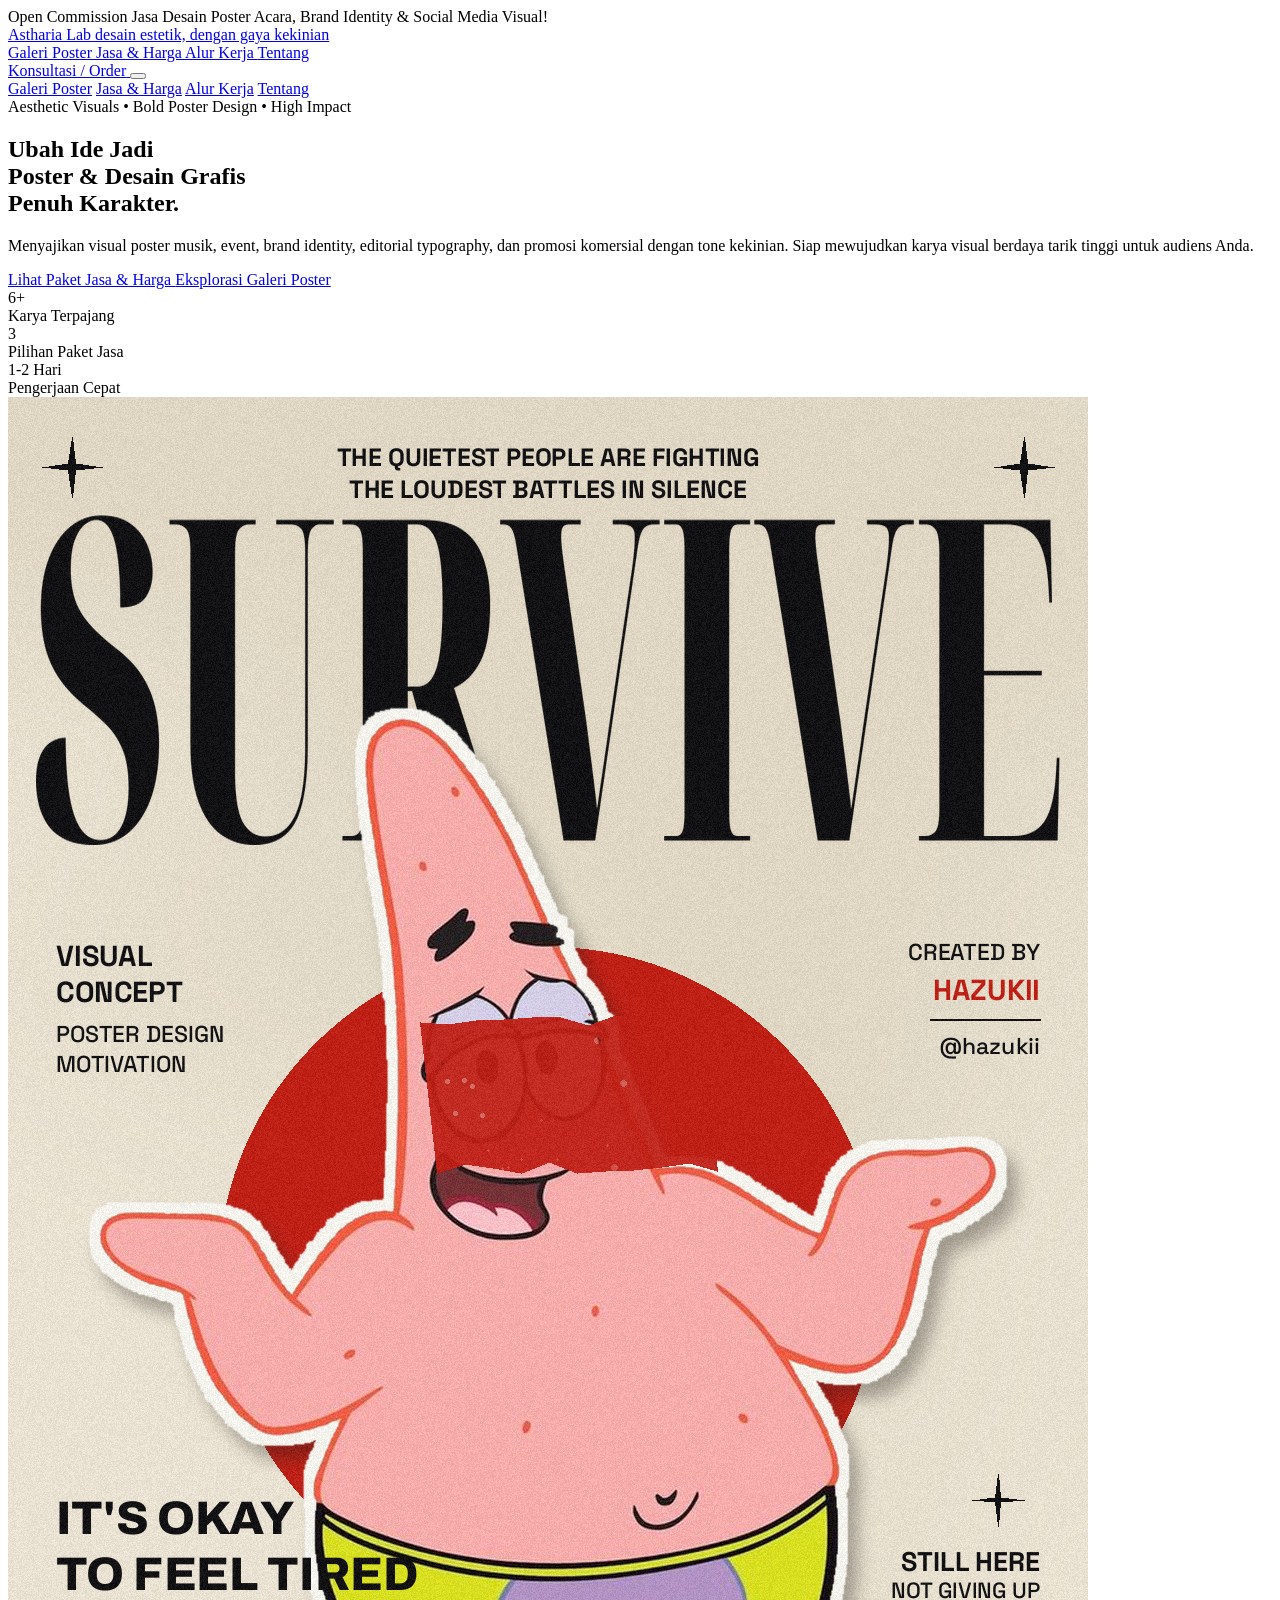
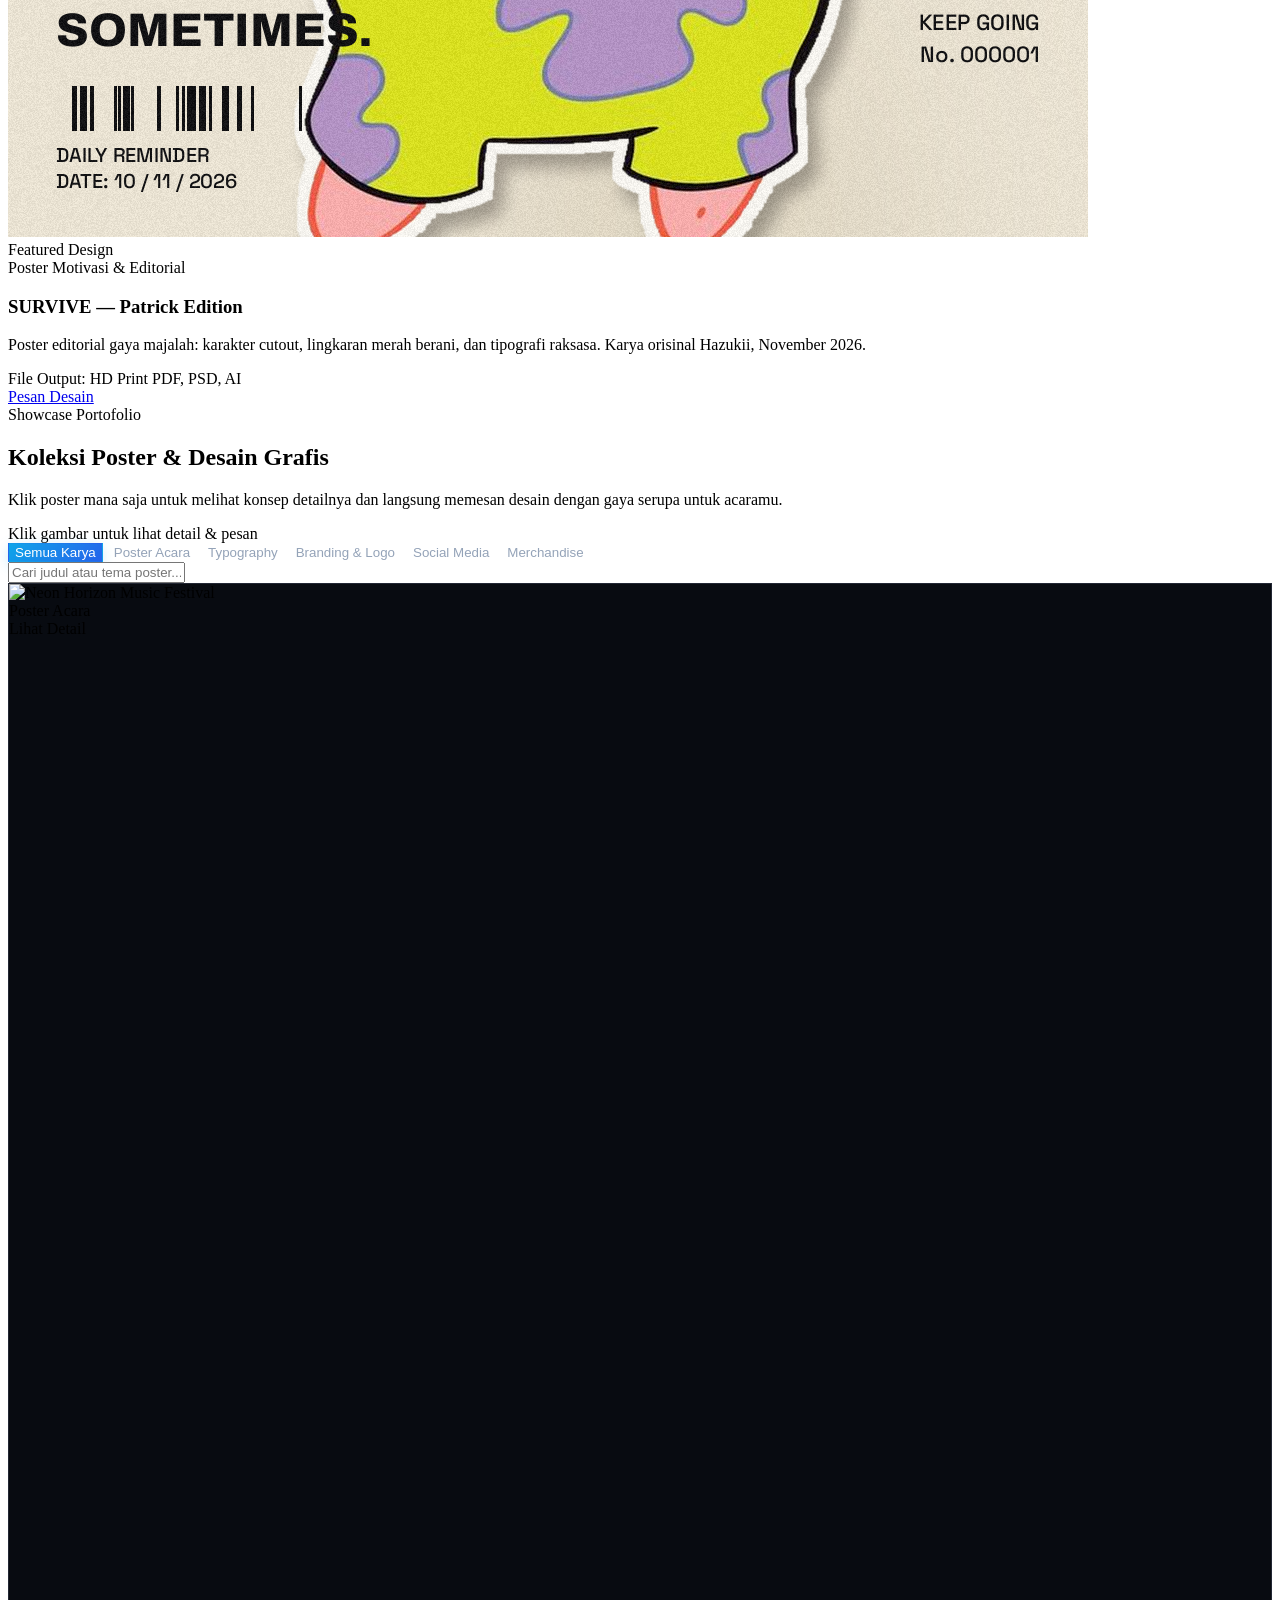
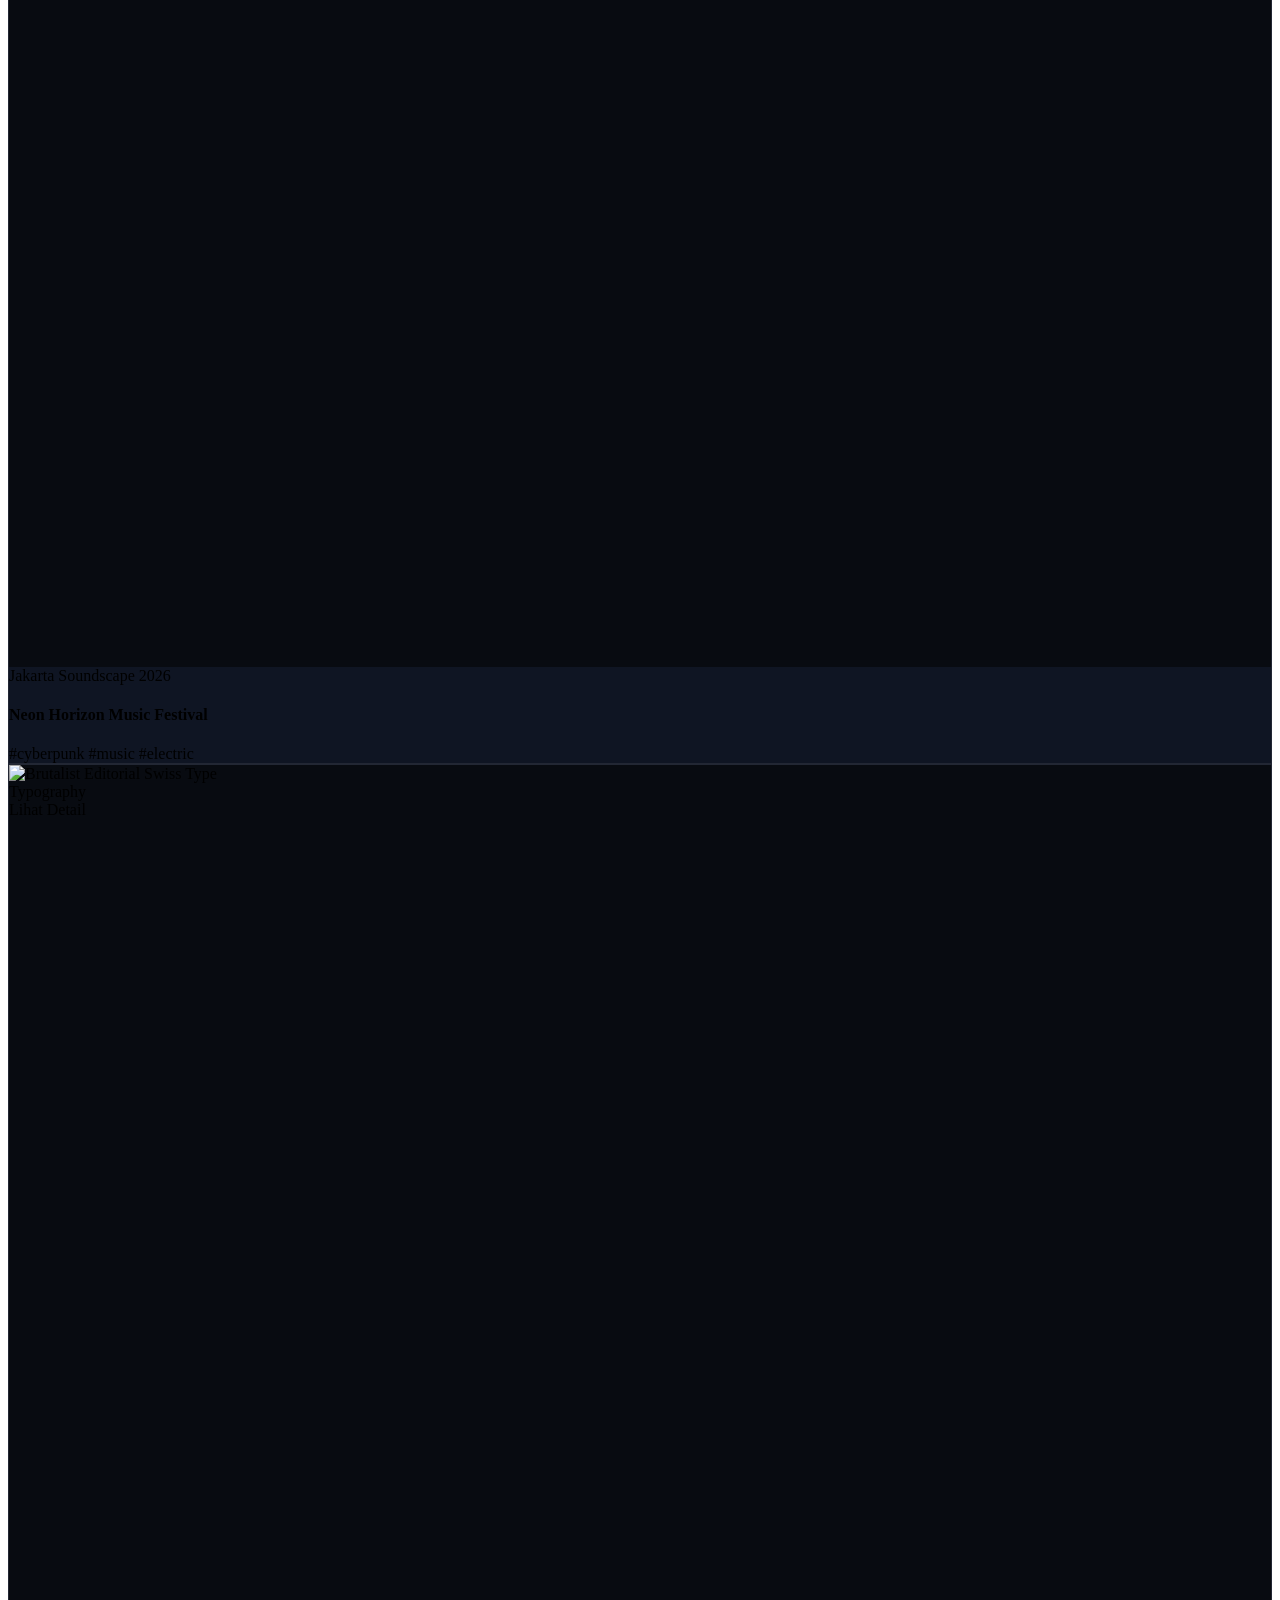
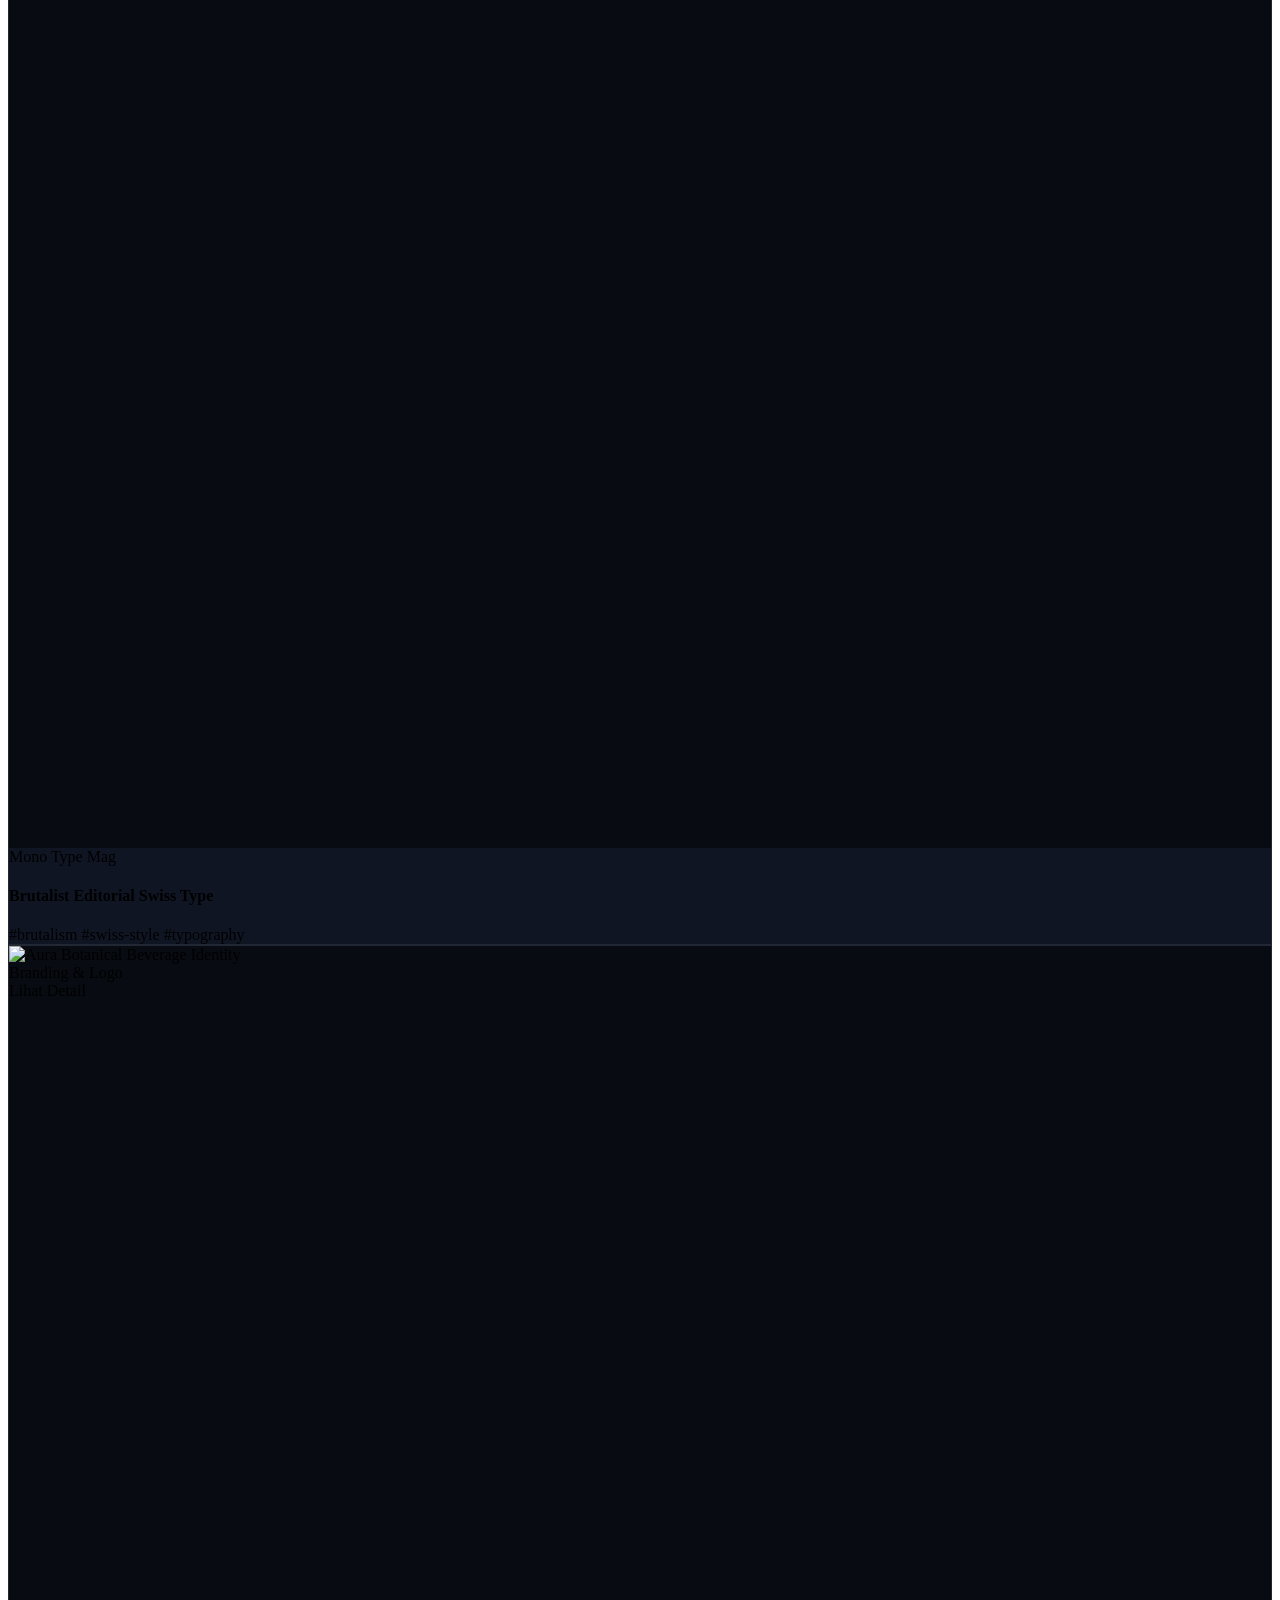
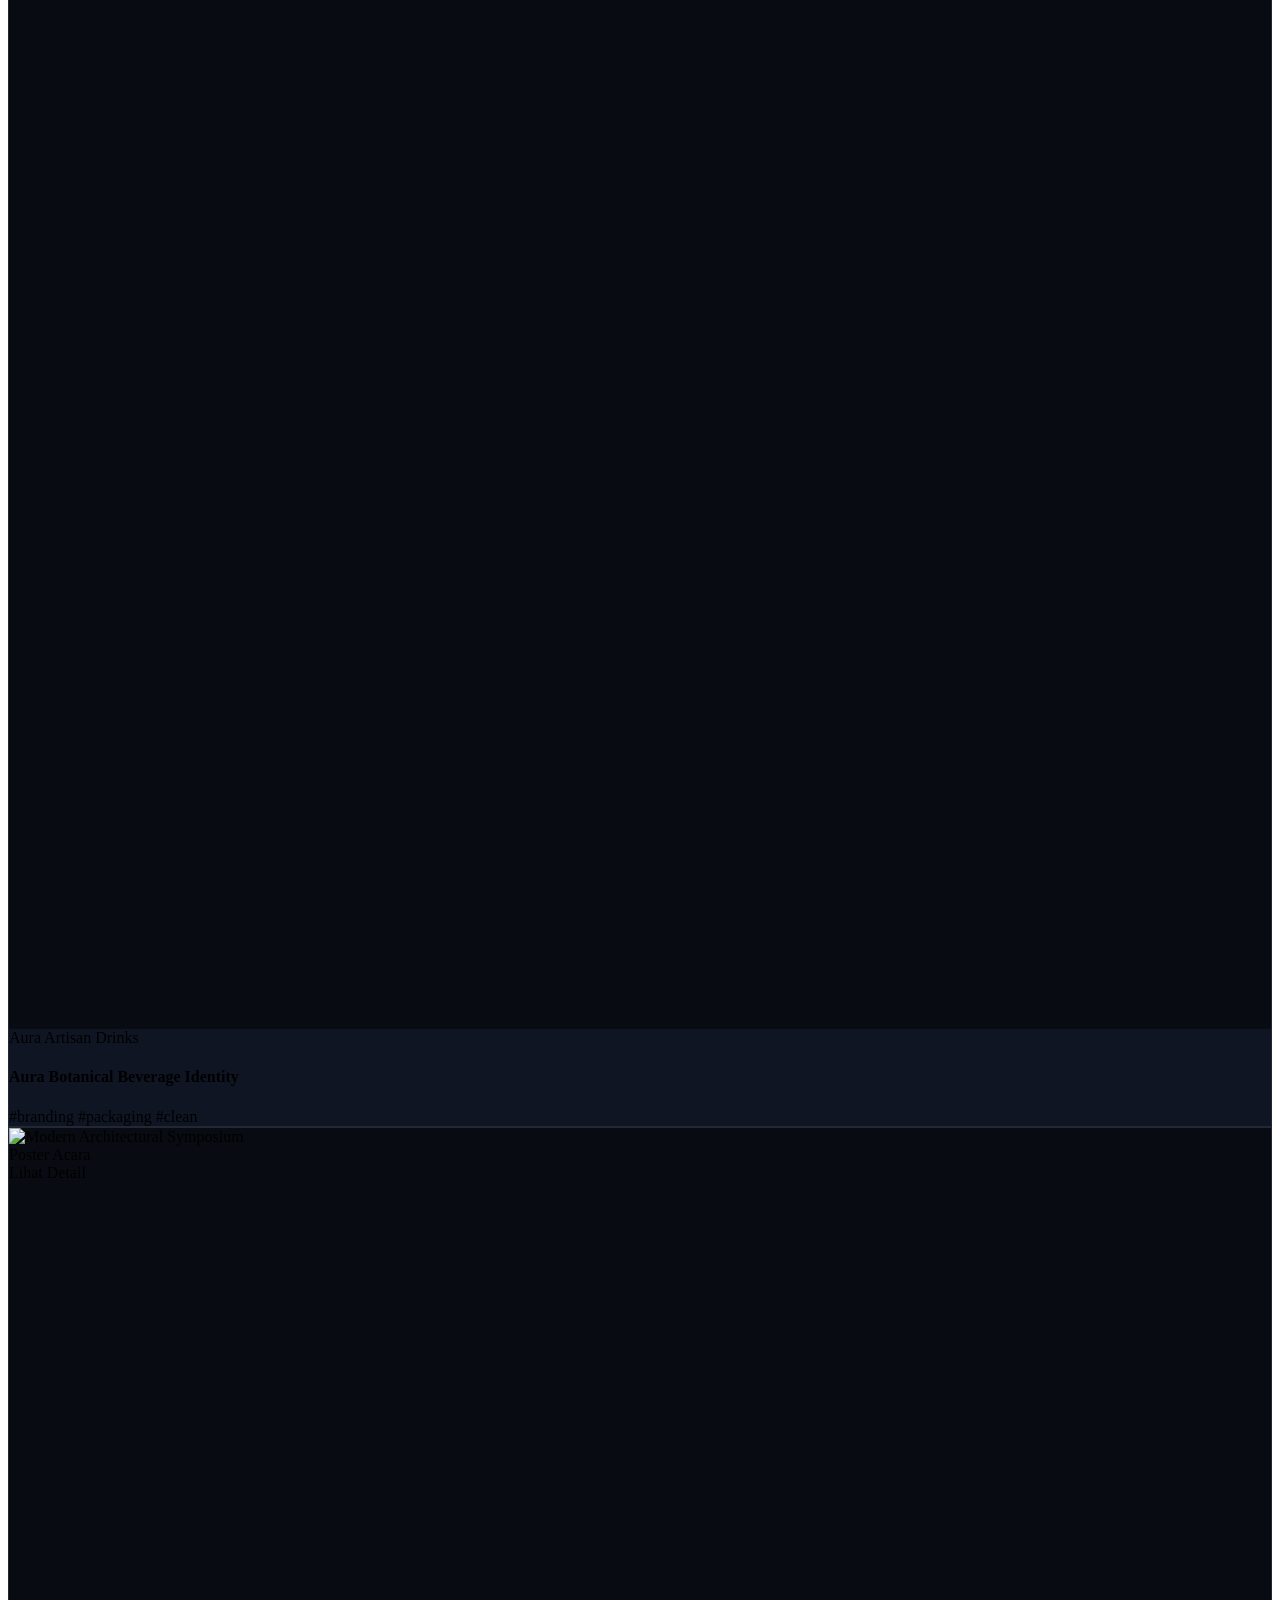
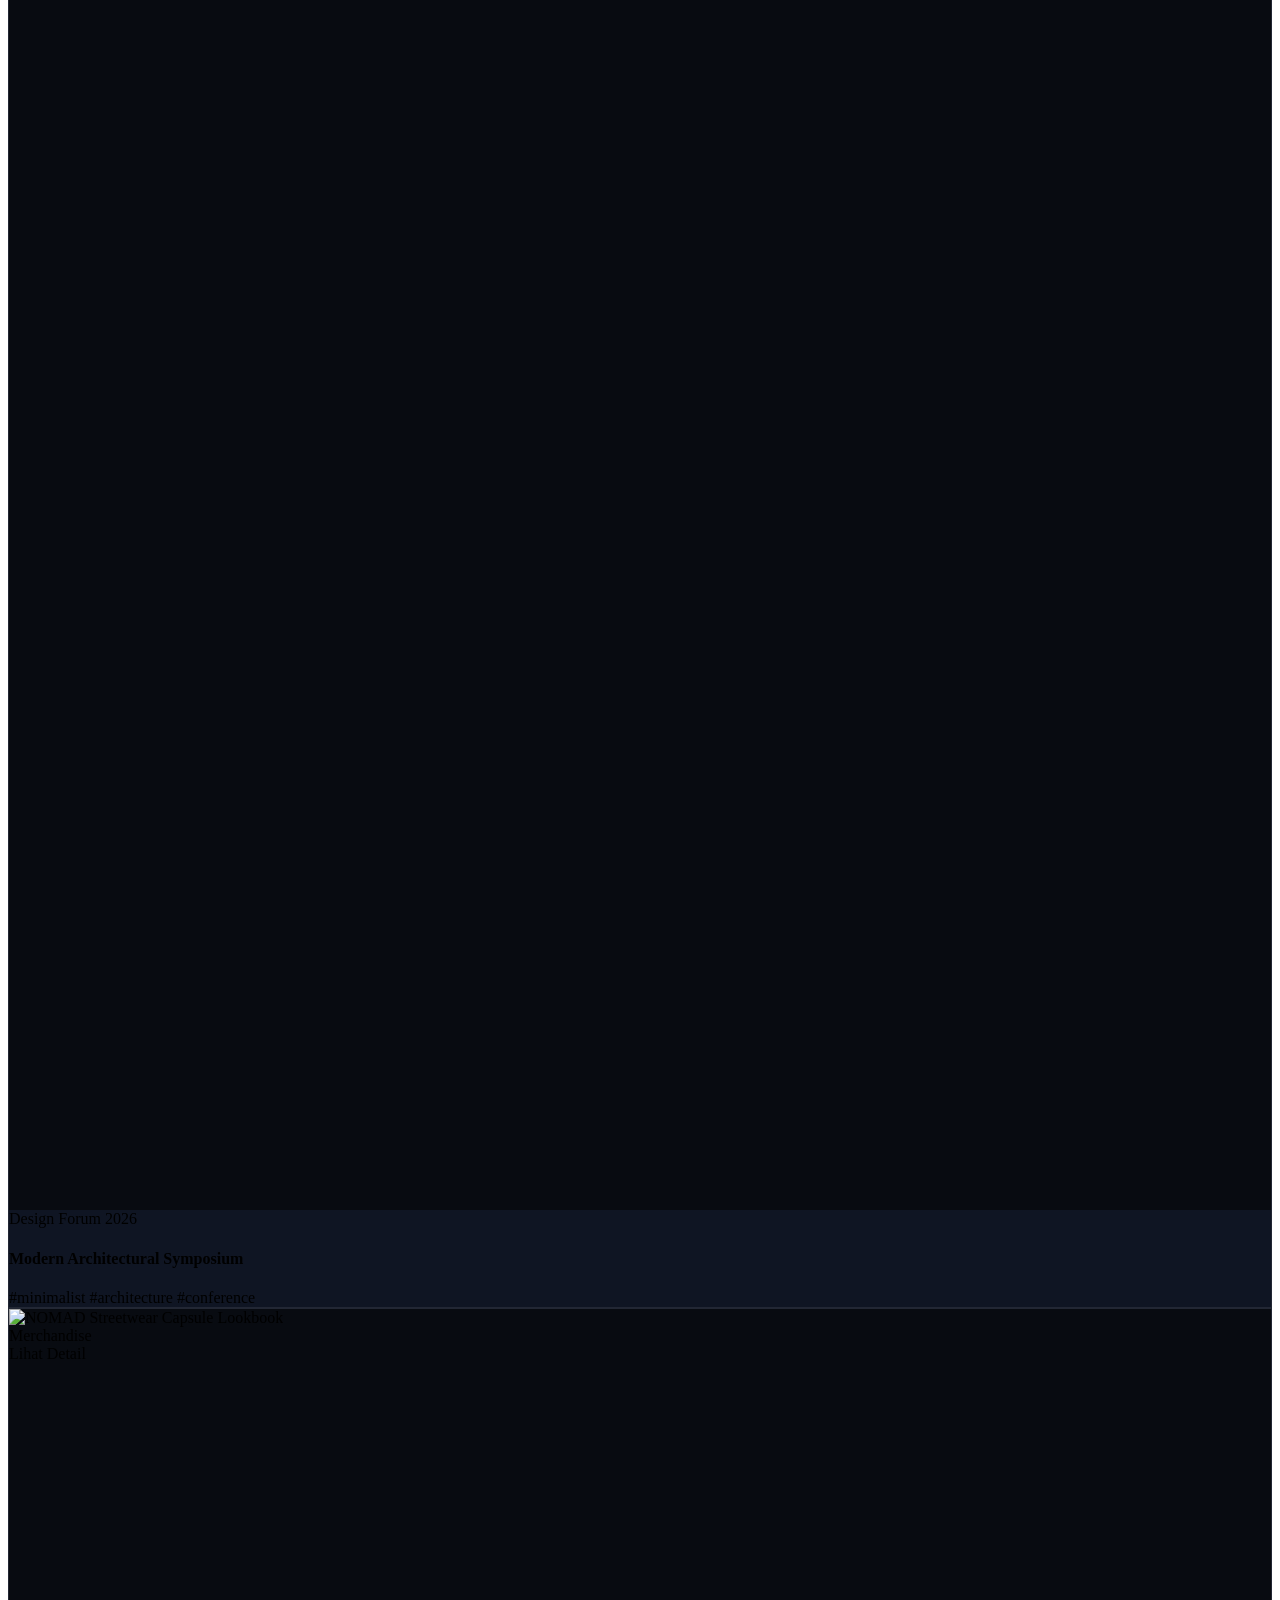
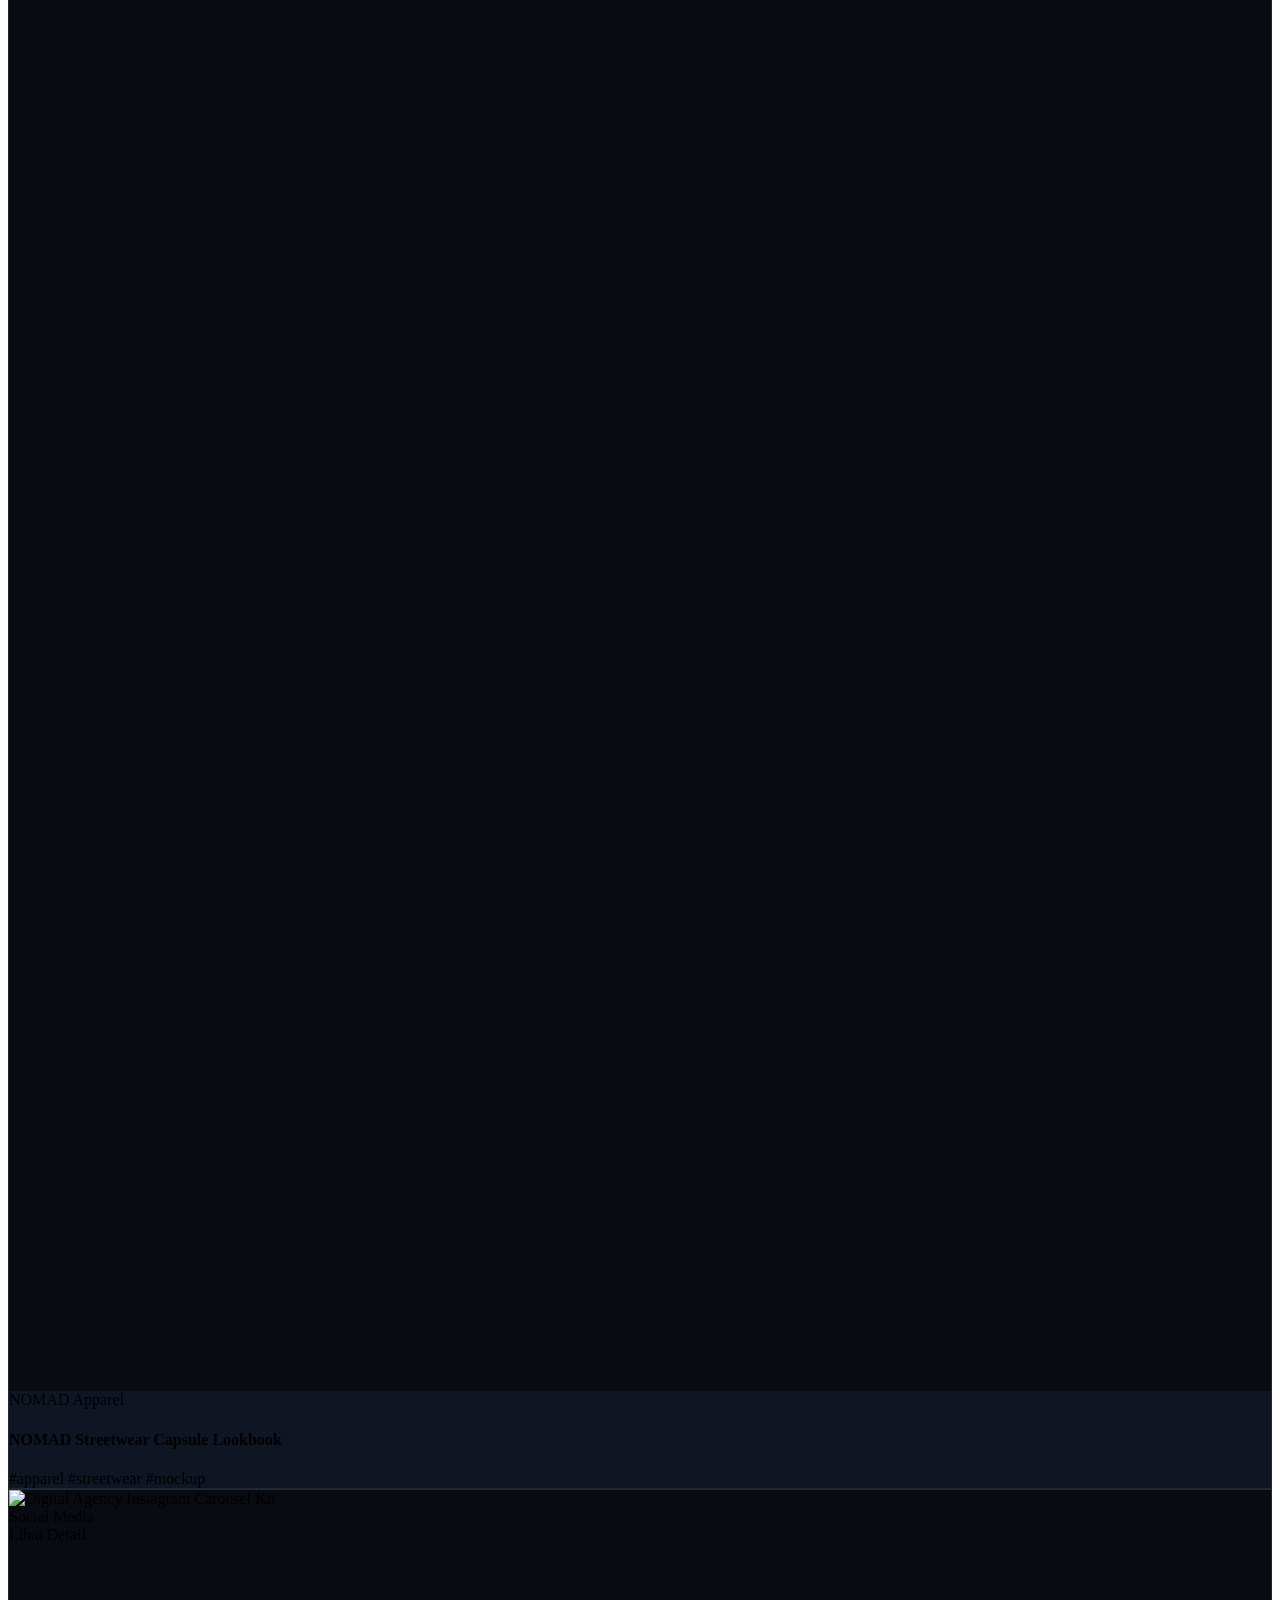
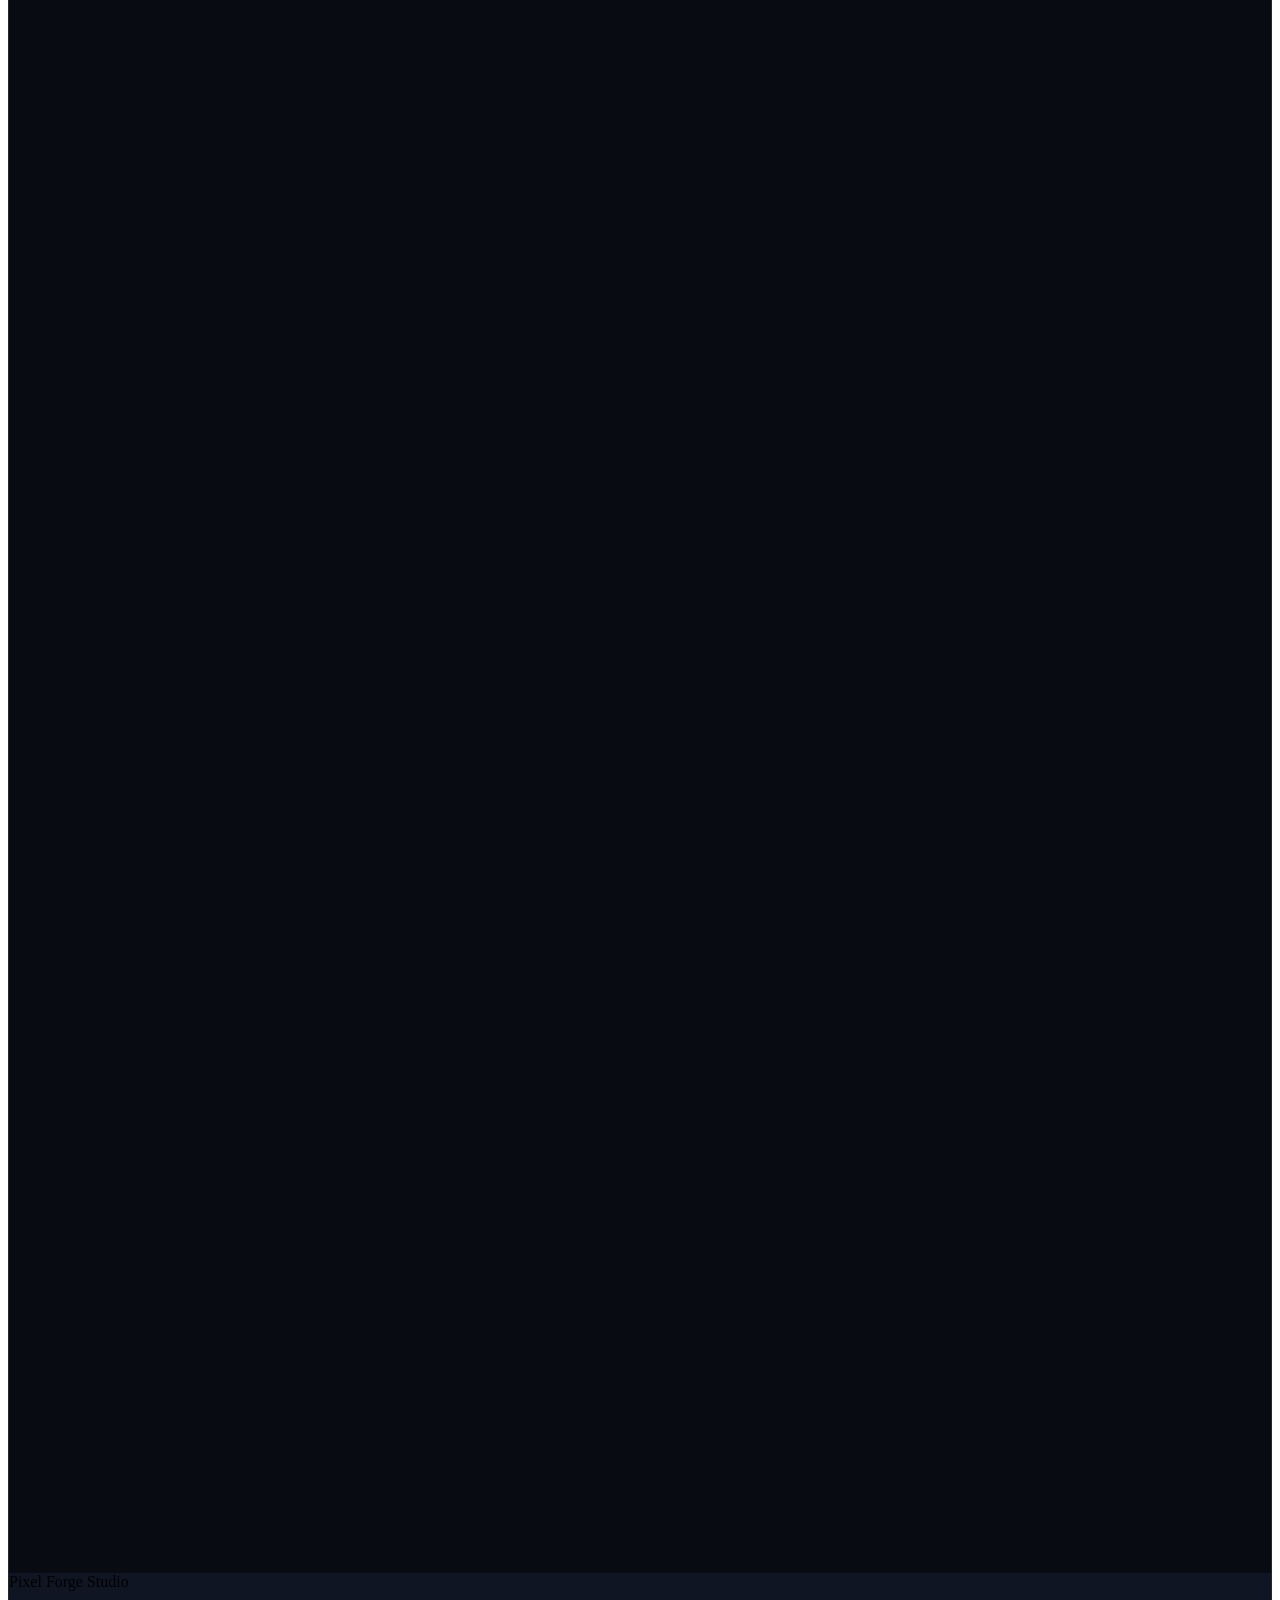
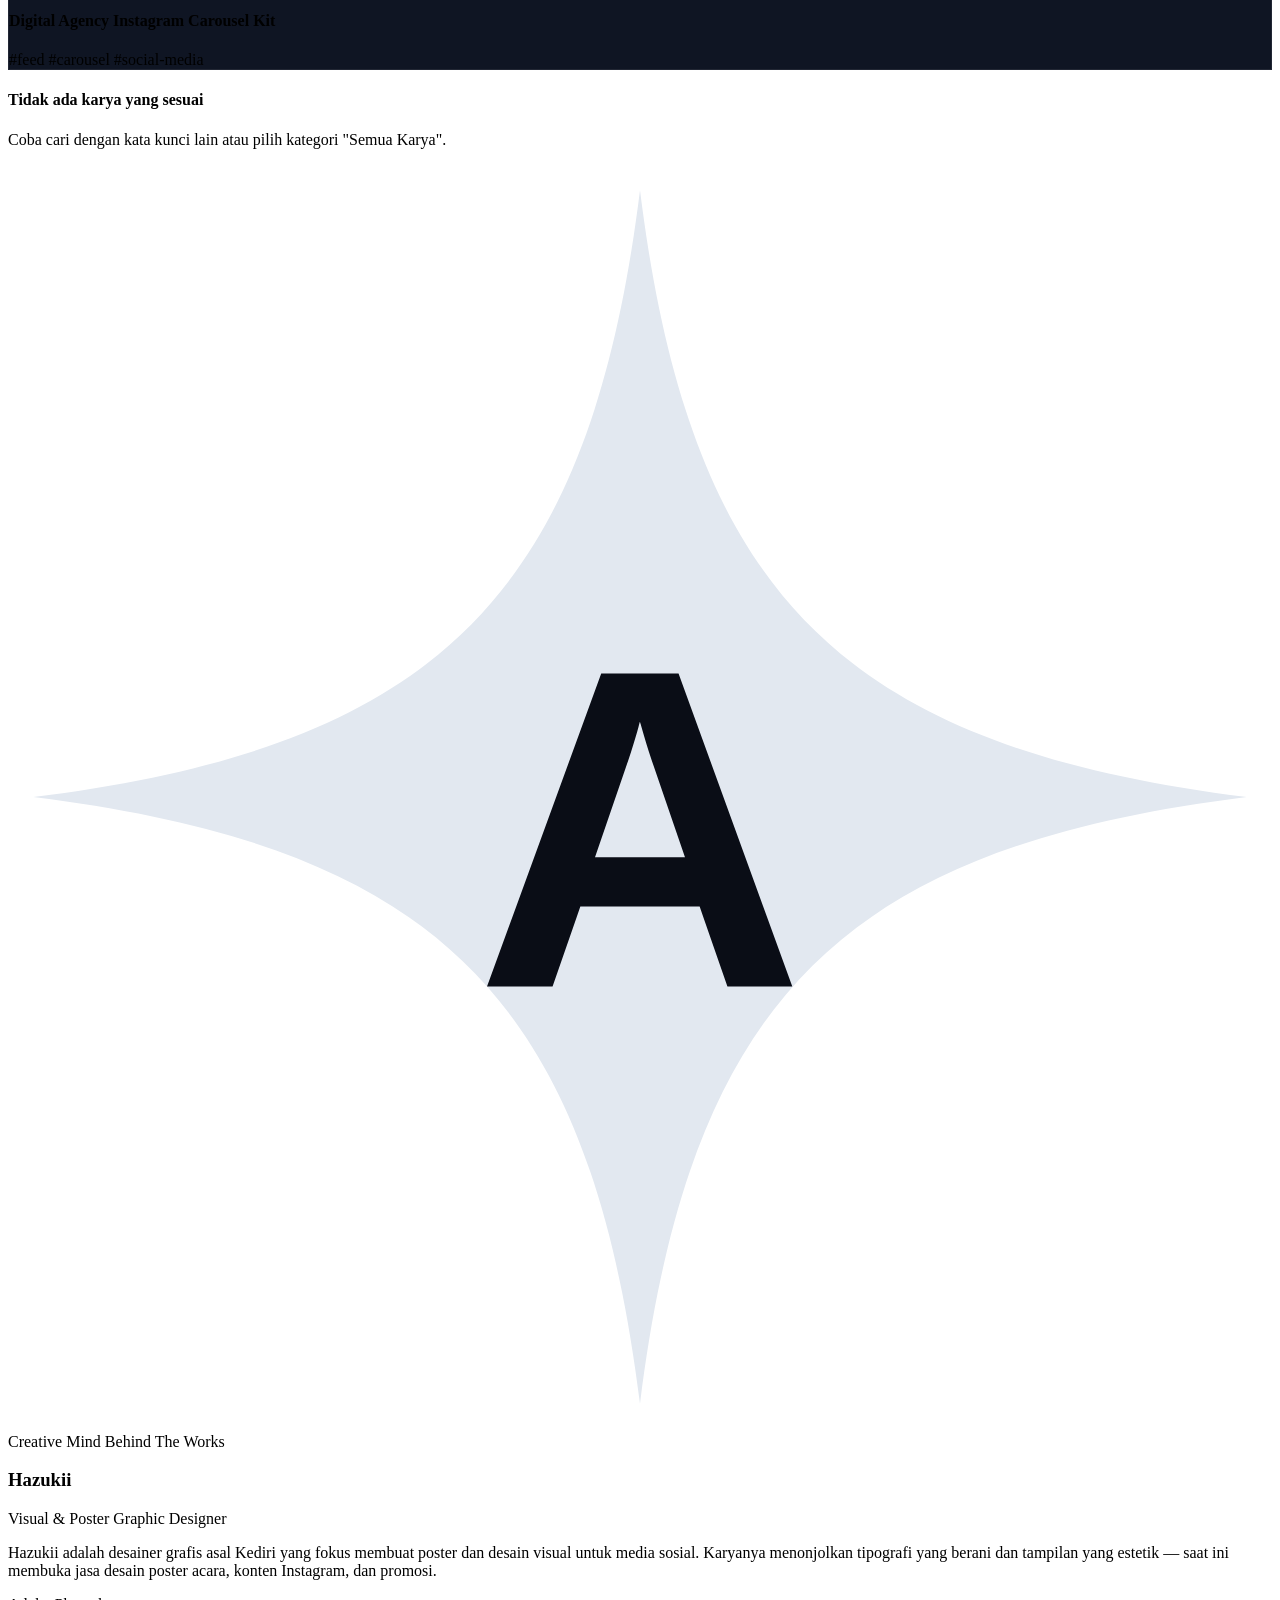
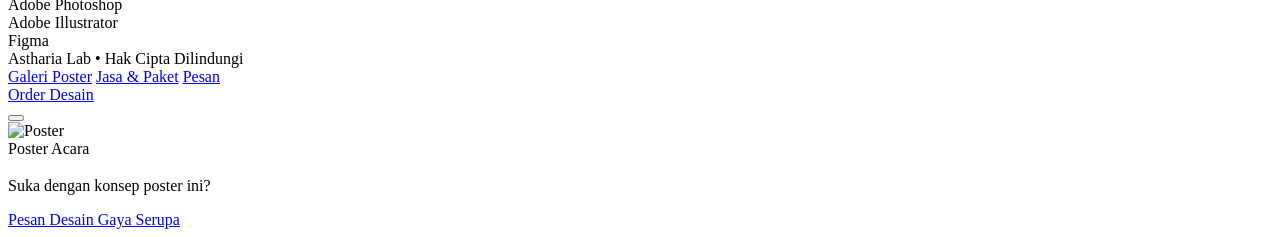
==== commit f135bb93: "Update site: split order page and use real WhatsApp number" ====
--- a/index.html
+++ b/index.html
@@ -72,7 +72,7 @@
     <div class="max-w-7xl mx-auto px-4 sm:px-6 lg:px-8 h-20 flex items-center justify-between">
       
       <!-- Brand Logo -->
-      <a href="#" class="flex items-center gap-3 group">
+      <a href="index.html" class="flex items-center gap-3 group">
         <div class="w-11 h-11 rounded-2xl bg-gradient-to-tr from-sky-500 via-blue-600 to-amber-500 p-[1.5px] shadow-lg shadow-sky-500/20 group-hover:scale-105 transition-transform">
           <div class="w-full h-full bg-dark-950 rounded-[14px] flex items-center justify-center">
             <i class="ph-bold ph-palette text-2xl text-transparent bg-clip-text bg-gradient-to-tr from-sky-400 to-amber-400"></i>
@@ -91,10 +91,10 @@
         <a href="#karya" class="hover:text-sky-400 transition-colors flex items-center gap-1.5">
           <i class="ph ph-images"></i> Galeri Poster
         </a>
-        <a href="#layanan" class="hover:text-sky-400 transition-colors flex items-center gap-1.5">
+        <a href="order.html" class="hover:text-sky-400 transition-colors flex items-center gap-1.5">
           <i class="ph ph-sparkle"></i> Jasa & Harga
         </a>
-        <a href="#workflow" class="hover:text-sky-400 transition-colors flex items-center gap-1.5">
+        <a href="order.html#workflow" class="hover:text-sky-400 transition-colors flex items-center gap-1.5">
           <i class="ph ph-git-branch"></i> Alur Kerja
         </a>
         <a href="#tentang" class="hover:text-sky-400 transition-colors flex items-center gap-1.5">
@@ -105,7 +105,7 @@
       <!-- Customer Action Buttons -->
       <div class="flex items-center gap-3">
         <!-- Direct Order via WhatsApp Button -->
-        <a id="btnNavWhatsApp" href="#kontak" class="inline-flex items-center gap-2 px-5 py-2.5 rounded-xl bg-gradient-to-r from-sky-500 via-blue-600 to-sky-600 text-white font-bold text-xs sm:text-sm shadow-lg shadow-sky-500/25 hover:shadow-sky-500/40 hover:brightness-110 active:scale-95 transition-all">
+        <a id="btnNavWhatsApp" href="order.html" class="inline-flex items-center gap-2 px-5 py-2.5 rounded-xl bg-gradient-to-r from-sky-500 via-blue-600 to-sky-600 text-white font-bold text-xs sm:text-sm shadow-lg shadow-sky-500/25 hover:shadow-sky-500/40 hover:brightness-110 active:scale-95 transition-all">
           <i class="ph-bold ph-whatsapp-logo text-base"></i>
           <span>Konsultasi / Order</span>
         </a>
@@ -121,8 +121,8 @@
     <!-- Mobile Dropdown Menu -->
     <div id="mobileMenu" class="hidden md:hidden border-t border-white/10 bg-dark-900/95 backdrop-blur-xl px-4 py-5 space-y-3">
       <a href="#karya" class="block py-2 text-slate-300 hover:text-sky-400 font-medium">Galeri Poster</a>
-      <a href="#layanan" class="block py-2 text-slate-300 hover:text-sky-400 font-medium">Jasa & Harga</a>
-      <a href="#workflow" class="block py-2 text-slate-300 hover:text-sky-400 font-medium">Alur Kerja</a>
+      <a href="order.html" class="block py-2 text-slate-300 hover:text-sky-400 font-medium">Jasa & Harga</a>
+      <a href="order.html#workflow" class="block py-2 text-slate-300 hover:text-sky-400 font-medium">Alur Kerja</a>
       <a href="#tentang" class="block py-2 text-slate-300 hover:text-sky-400 font-medium">Tentang</a>
     </div>
   </header>
@@ -153,7 +153,7 @@
 
           <!-- CTA Buttons -->
           <div class="flex flex-wrap items-center justify-center lg:justify-start gap-4 pt-2">
-            <a href="#layanan" class="px-7 py-3.5 rounded-xl bg-gradient-to-r from-sky-500 via-blue-600 to-sky-600 text-white font-bold text-sm shadow-xl shadow-sky-500/25 hover:shadow-sky-500/50 hover:scale-[1.02] active:scale-95 transition-all flex items-center gap-2">
+            <a href="order.html" class="px-7 py-3.5 rounded-xl bg-gradient-to-r from-sky-500 via-blue-600 to-sky-600 text-white font-bold text-sm shadow-xl shadow-sky-500/25 hover:shadow-sky-500/50 hover:scale-[1.02] active:scale-95 transition-all flex items-center gap-2">
               <i class="ph-bold ph-lightning text-lg text-amber-300"></i>
               Lihat Paket Jasa & Harga
             </a>
@@ -213,7 +213,7 @@
                   <div class="w-2.5 h-2.5 rounded-full bg-emerald-400"></div>
                   <span class="text-xs text-slate-300">File Output: HD Print PDF, PSD, AI</span>
                 </div>
-                <a href="#layanan" class="text-xs text-sky-400 hover:text-amber-400 font-semibold flex items-center gap-1 transition-colors">
+                <a href="order.html" class="text-xs text-sky-400 hover:text-amber-400 font-semibold flex items-center gap-1 transition-colors">
                   Pesan Desain <i class="ph ph-arrow-right"></i>
                 </a>
               </div>
@@ -298,321 +298,6 @@
     </div>
   </section>
 
-  <!-- Jasa Desain & Paket Harga Section -->
-  <section id="layanan" class="scroll-mt-24 py-24 relative overflow-hidden">
-    <!-- Ambient glow behind pricing -->
-    <div class="absolute top-1/2 left-1/2 -translate-x-1/2 -translate-y-1/2 w-[650px] h-[450px] bg-sky-600/10 rounded-full blur-[180px] pointer-events-none"></div>
-
-    <div class="max-w-7xl mx-auto px-4 sm:px-6 lg:px-8 relative z-10">
-      
-      <!-- Section Title -->
-      <div class="text-center max-w-3xl mx-auto mb-16">
-        <span class="text-xs font-bold tracking-widest uppercase text-amber-400 bg-amber-500/10 px-3 py-1 rounded-md border border-amber-500/20">
-          Jasa Desain Profesional
-        </span>
-        <h2 class="font-display font-black text-3xl sm:text-5xl text-white mt-3">
-          Paket Jasa Pembuatan Poster
-        </h2>
-        <p class="text-slate-400 text-sm sm:text-base mt-3">
-          Pilih paket yang paling pas untuk kebutuhan acaramu, promosi bisnis, atau kampanye sosial media. Semua hasil siap cetak dan siap tayang!
-        </p>
-      </div>
-
-      <!-- Pricing Cards Grid -->
-      <div class="grid grid-cols-1 md:grid-cols-3 gap-8 items-stretch">
-        
-        <!-- Package 1: Basic Poster -->
-        <div class="bg-dark-800/70 border border-white/10 rounded-3xl p-7 flex flex-col justify-between hover:border-sky-500/50 hover:shadow-2xl hover:shadow-sky-500/10 transition-all group">
-          <div>
-            <div class="flex justify-between items-center mb-4">
-              <span class="text-xs font-bold uppercase tracking-wider text-slate-400 px-3 py-1 rounded-full bg-white/5 border border-white/10">Starter</span>
-              <i class="ph ph-sparkle text-sky-400 text-xl"></i>
-            </div>
-            <h3 class="font-display font-bold text-2xl text-white">Poster Acara / Event</h3>
-            <p class="text-slate-400 text-xs sm:text-sm mt-2 leading-relaxed">Pilihan tepat untuk poster konser musik, seminar/webinar, pentas seni, bazar, dan event komunitas.</p>
-            
-            <div class="mt-6 mb-6 pb-6 border-b border-white/10">
-              <span class="text-slate-400 text-xs font-medium">Mulai dari</span>
-              <div class="flex items-baseline gap-1 mt-1">
-                <span class="font-display font-black text-3xl text-white">Rp 75.000</span>
-                <span class="text-xs text-slate-400">/ karya</span>
-              </div>
-            </div>
-
-            <!-- Features -->
-            <ul class="space-y-3 text-xs sm:text-sm text-slate-300">
-              <li class="flex items-center gap-2.5">
-                <i class="ph-bold ph-check text-emerald-400 text-base"></i>
-                <span>1 Konsep Desain Modern & Trendy</span>
-              </li>
-              <li class="flex items-center gap-2.5">
-                <i class="ph-bold ph-check text-emerald-400 text-base"></i>
-                <span>Revisi 2x Gratis</span>
-              </li>
-              <li class="flex items-center gap-2.5">
-                <i class="ph-bold ph-check text-emerald-400 text-base"></i>
-                <span>Format Cetak Tajam (PDF HD A4/A3)</span>
-              </li>
-              <li class="flex items-center gap-2.5">
-                <i class="ph-bold ph-check text-emerald-400 text-base"></i>
-                <span>Format Sosmed (Story & Feed JPG/PNG)</span>
-              </li>
-              <li class="flex items-center gap-2.5">
-                <i class="ph-bold ph-clock text-slate-400 text-base"></i>
-                <span class="text-slate-400">Pengerjaan 1-2 Hari Kerja</span>
-              </li>
-            </ul>
-          </div>
-
-          <div class="mt-8 pt-6 border-t border-white/5">
-            <button onclick="orderService('Poster Acara / Event', 'Rp 75.000')" class="w-full py-3 rounded-xl bg-emerald-600/80 hover:bg-emerald-500 text-white font-semibold text-sm transition-all flex items-center justify-center gap-2 group-hover:bg-emerald-500">
-              <i class="ph-bold ph-whatsapp-logo text-lg text-emerald-400 group-hover:text-white"></i>
-              Pesan Paket Ini
-            </button>
-          </div>
-        </div>
-
-        <!-- Package 2: Most Popular (Highlight) -->
-        <div class="relative bg-gradient-to-b from-dark-800 to-dark-900 border-2 border-sky-500 rounded-3xl p-7 flex flex-col justify-between shadow-2xl shadow-sky-500/20 scale-[1.02] transition-all">
-          
-          <!-- Popular badge -->
-          <div class="absolute -top-3.5 left-1/2 -translate-x-1/2 bg-gradient-to-r from-sky-500 to-blue-600 text-white font-bold text-xs px-4 py-1 rounded-full uppercase tracking-wider shadow-lg flex items-center gap-1">
-            <i class="ph-fill ph-fire text-amber-300"></i> Paling Diminati
-          </div>
-
-          <div>
-            <div class="flex justify-between items-center mb-4 mt-2">
-              <span class="text-xs font-bold uppercase tracking-wider text-sky-300 px-3 py-1 rounded-full bg-sky-500/20 border border-sky-500/30">Pro Creative</span>
-              <i class="ph-fill ph-trophy text-amber-400 text-2xl"></i>
-            </div>
-            <h3 class="font-display font-bold text-2xl text-white">Full Visual Campaign</h3>
-            <p class="text-slate-300 text-xs sm:text-sm mt-2 leading-relaxed">Solusi visual lengkap untuk festival, peluncuran produk, promosi brand besar & social media kit.</p>
-            
-            <div class="mt-6 mb-6 pb-6 border-b border-white/10">
-              <span class="text-slate-400 text-xs font-medium">Mulai dari</span>
-              <div class="flex items-baseline gap-1 mt-1">
-                <span class="font-display font-black text-3xl text-white">Rp 175.000</span>
-                <span class="text-xs text-slate-400">/ paket</span>
-              </div>
-            </div>
-
-            <!-- Features -->
-            <ul class="space-y-3 text-xs sm:text-sm text-slate-200">
-              <li class="flex items-center gap-2.5">
-                <i class="ph-bold ph-check text-emerald-400 text-base"></i>
-                <span>2 Alternatif Konsep Awal</span>
-              </li>
-              <li class="flex items-center gap-2.5">
-                <i class="ph-bold ph-check text-emerald-400 text-base"></i>
-                <span>Poster Cetak + Story + Banner Landscape</span>
-              </li>
-              <li class="flex items-center gap-2.5">
-                <i class="ph-bold ph-check text-emerald-400 text-base"></i>
-                <span>Revisi 4x Sepuasnya</span>
-              </li>
-              <li class="flex items-center gap-2.5">
-                <i class="ph-bold ph-check text-emerald-400 text-base"></i>
-                <span>File Mentah Master (PSD / AI / Figma)</span>
-              </li>
-              <li class="flex items-center gap-2.5">
-                <i class="ph-bold ph-check text-emerald-400 text-base"></i>
-                <span>Mockup 3D Realistis untuk Promosi</span>
-              </li>
-              <li class="flex items-center gap-2.5">
-                <i class="ph-bold ph-clock text-sky-400 text-base"></i>
-                <span class="text-sky-300 font-medium">Prioritas Pengerjaan Kilat</span>
-              </li>
-            </ul>
-          </div>
-
-          <div class="mt-8 pt-6 border-t border-white/10">
-            <button onclick="orderService('Full Visual Campaign', 'Rp 175.000')" class="w-full py-3.5 rounded-xl bg-gradient-to-r from-emerald-500 via-teal-500 to-emerald-600 hover:brightness-110 text-white font-bold text-sm shadow-lg shadow-emerald-500/30 transition-all flex items-center justify-center gap-2">
-              <i class="ph-bold ph-whatsapp-logo text-lg"></i>
-              Pesan Paket Populer
-            </button>
-          </div>
-        </div>
-
-        <!-- Package 3: Branding & Custom -->
-        <div class="bg-dark-800/70 border border-white/10 rounded-3xl p-7 flex flex-col justify-between hover:border-sky-500/50 hover:shadow-2xl hover:shadow-sky-500/10 transition-all group">
-          <div>
-            <div class="flex justify-between items-center mb-4">
-              <span class="text-xs font-bold uppercase tracking-wider text-slate-400 px-3 py-1 rounded-full bg-white/5 border border-white/10">Enterprise</span>
-              <i class="ph ph-crown text-amber-400 text-xl"></i>
-            </div>
-            <h3 class="font-display font-bold text-2xl text-white">Branding & Logo Kit</h3>
-            <p class="text-slate-400 text-xs sm:text-sm mt-2 leading-relaxed">Pembangunan identitas visual menyeluruh: logo, color palette, typography & poster guidelines.</p>
-            
-            <div class="mt-6 mb-6 pb-6 border-b border-white/10">
-              <span class="text-slate-400 text-xs font-medium">Mulai dari</span>
-              <div class="flex items-baseline gap-1 mt-1">
-                <span class="font-display font-black text-3xl text-white">Rp 350.000</span>
-                <span class="text-xs text-slate-400">/ brand</span>
-              </div>
-            </div>
-
-            <!-- Features -->
-            <ul class="space-y-3 text-xs sm:text-sm text-slate-300">
-              <li class="flex items-center gap-2.5">
-                <i class="ph-bold ph-check text-emerald-400 text-base"></i>
-                <span>3 Konsep Logo Eksklusif</span>
-              </li>
-              <li class="flex items-center gap-2.5">
-                <i class="ph-bold ph-check text-emerald-400 text-base"></i>
-                <span>Brand Style Guide Mini (Font, Warna, Do/Don't)</span>
-              </li>
-              <li class="flex items-center gap-2.5">
-                <i class="ph-bold ph-check text-emerald-400 text-base"></i>
-                <span>Template Poster Promosi Siap Edit</span>
-              </li>
-              <li class="flex items-center gap-2.5">
-                <i class="ph-bold ph-check text-emerald-400 text-base"></i>
-                <span>Hak Cipta Penuh & File Vector (SVG, EPS, AI)</span>
-              </li>
-              <li class="flex items-center gap-2.5">
-                <i class="ph-bold ph-clock text-slate-400 text-base"></i>
-                <span class="text-slate-400">Pengerjaan 3-5 Hari</span>
-              </li>
-            </ul>
-          </div>
-
-          <div class="mt-8 pt-6 border-t border-white/5">
-            <button onclick="orderService('Branding & Logo Kit', 'Rp 350.000')" class="w-full py-3 rounded-xl bg-emerald-600/80 hover:bg-emerald-500 text-white font-semibold text-sm transition-all flex items-center justify-center gap-2 group-hover:bg-emerald-500">
-              <i class="ph-bold ph-whatsapp-logo text-lg text-emerald-400 group-hover:text-white"></i>
-              Konsultasi Brand
-            </button>
-          </div>
-        </div>
-
-      </div>
-
-      <!-- Custom Request Banner -->
-      <div class="mt-12 bg-gradient-to-r from-sky-950/60 via-blue-950/40 to-slate-900 border border-sky-500/30 rounded-3xl p-6 sm:p-8 flex flex-col md:flex-row items-center justify-between gap-6">
-        <div class="space-y-1 text-center md:text-left">
-          <h4 class="font-display font-bold text-xl text-white">Punya ide konsep custom atau butuh desain cepat?</h4>
-          <p class="text-slate-300 text-xs sm:text-sm">Diskusikan kebutuhan visualmu langsung via WhatsApp. Fast response & konsultasi gratis!</p>
-        </div>
-        <a id="btnCustomConsultation" href="#kontak" target="_blank" class="px-6 py-3.5 rounded-xl bg-emerald-500 hover:bg-emerald-600 text-white font-bold text-sm shadow-lg shadow-emerald-500/20 transition-all flex items-center gap-2 whitespace-nowrap">
-          <i class="ph-bold ph-whatsapp-logo text-xl"></i>
-          Chat WhatsApp Langsung
-        </a>
-      </div>
-
-    </div>
-  </section>
-
-  <!-- Workflow / Cara Memesan Section -->
-  <section id="workflow" class="scroll-mt-24 py-20 bg-dark-900/80 border-t border-b border-white/5">
-    <div class="max-w-7xl mx-auto px-4 sm:px-6 lg:px-8">
-      
-      <div class="text-center max-w-2xl mx-auto mb-16">
-        <span class="text-xs font-bold tracking-widest uppercase text-sky-400 bg-sky-500/10 px-3 py-1 rounded-md border border-sky-500/20">
-          Proses Mudah & Cepat
-        </span>
-        <h2 class="font-display font-black text-3xl sm:text-4xl text-white mt-3">
-          4 Langkah Mudah Memesan Jasa
-        </h2>
-        <p class="text-slate-400 text-sm mt-2">Tanpa ribet, hasil desain dikirim tepat waktu sesuai harapanmu.</p>
-      </div>
-
-      <div class="grid grid-cols-1 md:grid-cols-4 gap-6">
-        
-        <!-- Step 1 -->
-        <div class="bg-dark-800/50 border border-white/5 rounded-2xl p-6 relative group hover:border-sky-500/40 transition-all">
-          <div class="w-12 h-12 rounded-xl bg-sky-500/15 border border-sky-500/30 text-sky-400 flex items-center justify-center font-display font-black text-xl mb-4 group-hover:scale-110 transition-transform">
-            01
-          </div>
-          <h4 class="font-display font-bold text-lg text-white mb-2">Brief & Diskusi</h4>
-          <p class="text-xs text-slate-400 leading-relaxed">Kirimkan tema acara, teks materi poster, referensi visual, dan deadline melalui WhatsApp.</p>
-        </div>
-
-        <!-- Step 2 -->
-        <div class="bg-dark-800/50 border border-white/5 rounded-2xl p-6 relative group hover:border-blue-500/40 transition-all">
-          <div class="w-12 h-12 rounded-xl bg-blue-600/15 border border-blue-500/30 text-blue-400 flex items-center justify-center font-display font-black text-xl mb-4 group-hover:scale-110 transition-transform">
-            02
-          </div>
-          <h4 class="font-display font-bold text-lg text-white mb-2">Proses Desain</h4>
-          <p class="text-xs text-slate-400 leading-relaxed">Pengerjaan konsep visual berestetika modern kekinian sesuai arahan materi yang diberikan.</p>
-        </div>
-
-        <!-- Step 3 -->
-        <div class="bg-dark-800/50 border border-white/5 rounded-2xl p-6 relative group hover:border-amber-500/40 transition-all">
-          <div class="w-12 h-12 rounded-xl bg-amber-500/15 border border-amber-500/30 text-amber-400 flex items-center justify-center font-display font-black text-xl mb-4 group-hover:scale-110 transition-transform">
-            03
-          </div>
-          <h4 class="font-display font-bold text-lg text-white mb-2">Review & Revisi</h4>
-          <p class="text-xs text-slate-400 leading-relaxed">Hasil draf awal diberikan. Kamu bisa mengajukan revisi penyesuaian detail hingga puas.</p>
-        </div>
-
-        <!-- Step 4 -->
-        <div class="bg-dark-800/50 border border-white/5 rounded-2xl p-6 relative group hover:border-emerald-500/40 transition-all">
-          <div class="w-12 h-12 rounded-xl bg-emerald-500/15 border border-emerald-500/30 text-emerald-400 flex items-center justify-center font-display font-black text-xl mb-4 group-hover:scale-110 transition-transform">
-            04
-          </div>
-          <h4 class="font-display font-bold text-lg text-white mb-2">Pengiriman File</h4>
-          <p class="text-xs text-slate-400 leading-relaxed">File final beresolusi super tajam (PDF siap cetak, JPG/PNG, dan file master) dikirim via Drive.</p>
-        </div>
-
-      </div>
-
-    </div>
-  </section>
-
-  <!-- Form Pemesanan Langsung ke WhatsApp -->
-  <section id="kontak" class="scroll-mt-24 py-20 relative">
-    <div class="max-w-4xl mx-auto px-4 sm:px-6 lg:px-8">
-      
-      <div class="bg-gradient-to-b from-dark-800 to-dark-900 border border-white/10 rounded-3xl p-8 sm:p-12 shadow-2xl relative overflow-hidden">
-        
-        <div class="text-center max-w-xl mx-auto mb-8">
-          <h3 class="font-display font-black text-2xl sm:text-3xl text-white">Formulir Pemesanan Desain</h3>
-          <p class="text-slate-400 text-xs sm:text-sm mt-2">Isi formulir singkat di bawah ini, lalu klik kirim untuk langsung terhubung ke WhatsApp saya dengan draf pesan siap kirim.</p>
-        </div>
-
-        <form id="orderForm" class="space-y-4">
-          <div class="grid grid-cols-1 sm:grid-cols-2 gap-4">
-            <div>
-              <label class="block text-xs font-semibold text-slate-300 mb-1.5">Nama Kamu / Brand *</label>
-              <input type="text" id="orderClientName" required placeholder="Contoh: Budi / Festival Musik Senja" class="w-full px-4 py-3 rounded-xl bg-dark-950/80 border border-white/10 text-white placeholder-slate-500 text-sm focus:outline-none focus:border-sky-500 transition">
-            </div>
-            <div>
-              <label class="block text-xs font-semibold text-slate-300 mb-1.5">Pilihan Paket Jasa</label>
-              <select id="orderPackageType" class="w-full px-4 py-3 rounded-xl bg-dark-950/80 border border-white/10 text-white text-sm focus:outline-none focus:border-sky-500 transition">
-                <option value="Poster Acara / Event">Poster Acara / Event (Rp 75.000)</option>
-                <option value="Full Visual Campaign">Full Visual Campaign (Rp 175.000)</option>
-                <option value="Branding & Logo Kit">Branding & Logo Kit (Rp 350.000)</option>
-                <option value="Custom / Tanya Harga Dulu">Custom / Tanya Harga Dulu</option>
-              </select>
-            </div>
-          </div>
-
-          <div class="grid grid-cols-1 sm:grid-cols-2 gap-4">
-            <div>
-              <label class="block text-xs font-semibold text-slate-300 mb-1.5">Target Deadline</label>
-              <input type="date" id="orderDeadline" class="w-full px-4 py-3 rounded-xl bg-dark-950/80 border border-white/10 text-white text-sm focus:outline-none focus:border-sky-500 transition">
-            </div>
-            <div>
-              <label class="block text-xs font-semibold text-slate-300 mb-1.5">Ukuran / Output yang Diinginkan</label>
-              <input type="text" id="orderDimensions" placeholder="Contoh: A3 Cetak & IG Story 9:16" class="w-full px-4 py-3 rounded-xl bg-dark-950/80 border border-white/10 text-white placeholder-slate-500 text-sm focus:outline-none focus:border-sky-500 transition">
-            </div>
-          </div>
-
-          <div>
-            <label class="block text-xs font-semibold text-slate-300 mb-1.5">Ringkasan Brief / Keterangan Desain *</label>
-            <textarea id="orderBrief" rows="3" required placeholder="Jelaskan nama acara, konsep tema (misal: retro 90s, neon minimalist, cyber modern), teks wajib yang dicantumkan, dll..." class="w-full px-4 py-3 rounded-xl bg-dark-950/80 border border-white/10 text-white placeholder-slate-500 text-sm focus:outline-none focus:border-sky-500 transition"></textarea>
-          </div>
-
-          <button type="submit" class="w-full py-4 rounded-xl bg-gradient-to-r from-emerald-500 via-teal-500 to-emerald-600 hover:brightness-110 text-white font-bold text-sm shadow-xl shadow-emerald-500/20 transition-all flex items-center justify-center gap-2">
-            <i class="ph-bold ph-whatsapp-logo text-xl"></i>
-            Kirim Pemesanan via WhatsApp
-          </button>
-        </form>
-
-      </div>
-
-    </div>
-  </section>
-
   <!-- Tentang Desainer Section -->
   <section id="tentang" class="scroll-mt-24 py-20 border-t border-white/5 bg-dark-950">
     <div class="max-w-5xl mx-auto px-4 sm:px-6 lg:px-8">
@@ -663,14 +348,14 @@
       </div>
       <div class="flex items-center gap-6 text-slate-400">
         <a href="#karya" class="hover:text-white transition">Galeri Poster</a>
-        <a href="#layanan" class="hover:text-white transition">Jasa & Paket</a>
-        <a href="#kontak" class="hover:text-white transition">Pesan</a>
+        <a href="order.html" class="hover:text-white transition">Jasa & Paket</a>
+        <a href="order.html" class="hover:text-white transition">Pesan</a>
       </div>
     </div>
   </footer>
 
   <!-- Tombol order melayang (khusus HP) -->
-  <a href="#kontak" aria-label="Order desain sekarang" class="fixed bottom-4 right-4 z-40 md:hidden inline-flex items-center gap-2 px-5 py-3.5 rounded-full bg-gradient-to-r from-emerald-500 to-teal-600 text-white font-bold text-sm shadow-2xl shadow-emerald-500/30 active:scale-95 transition">
+  <a href="order.html" aria-label="Order desain sekarang" class="fixed bottom-4 right-4 z-40 md:hidden inline-flex items-center gap-2 px-5 py-3.5 rounded-full bg-gradient-to-r from-emerald-500 to-teal-600 text-white font-bold text-sm shadow-2xl shadow-emerald-500/30 active:scale-95 transition">
     <i class="ph-bold ph-whatsapp-logo text-lg"></i> Order Desain
   </a>
 
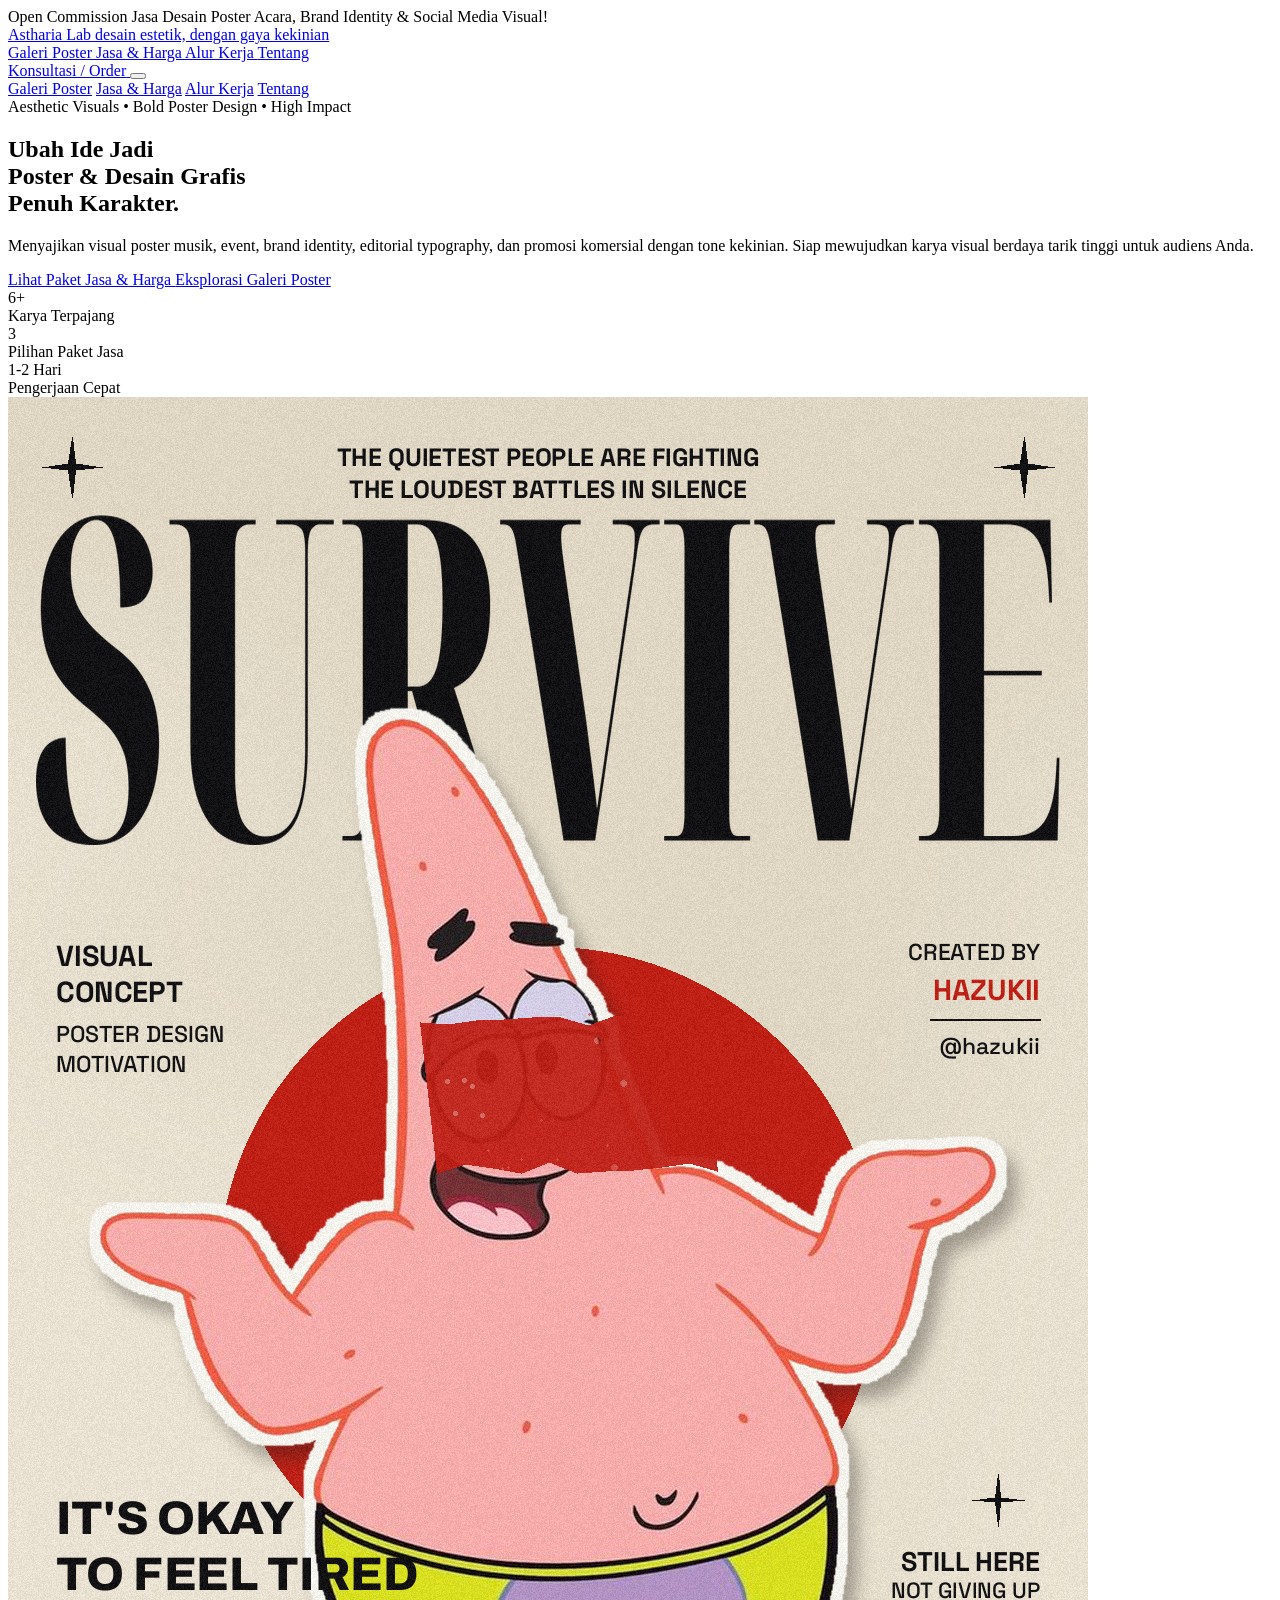
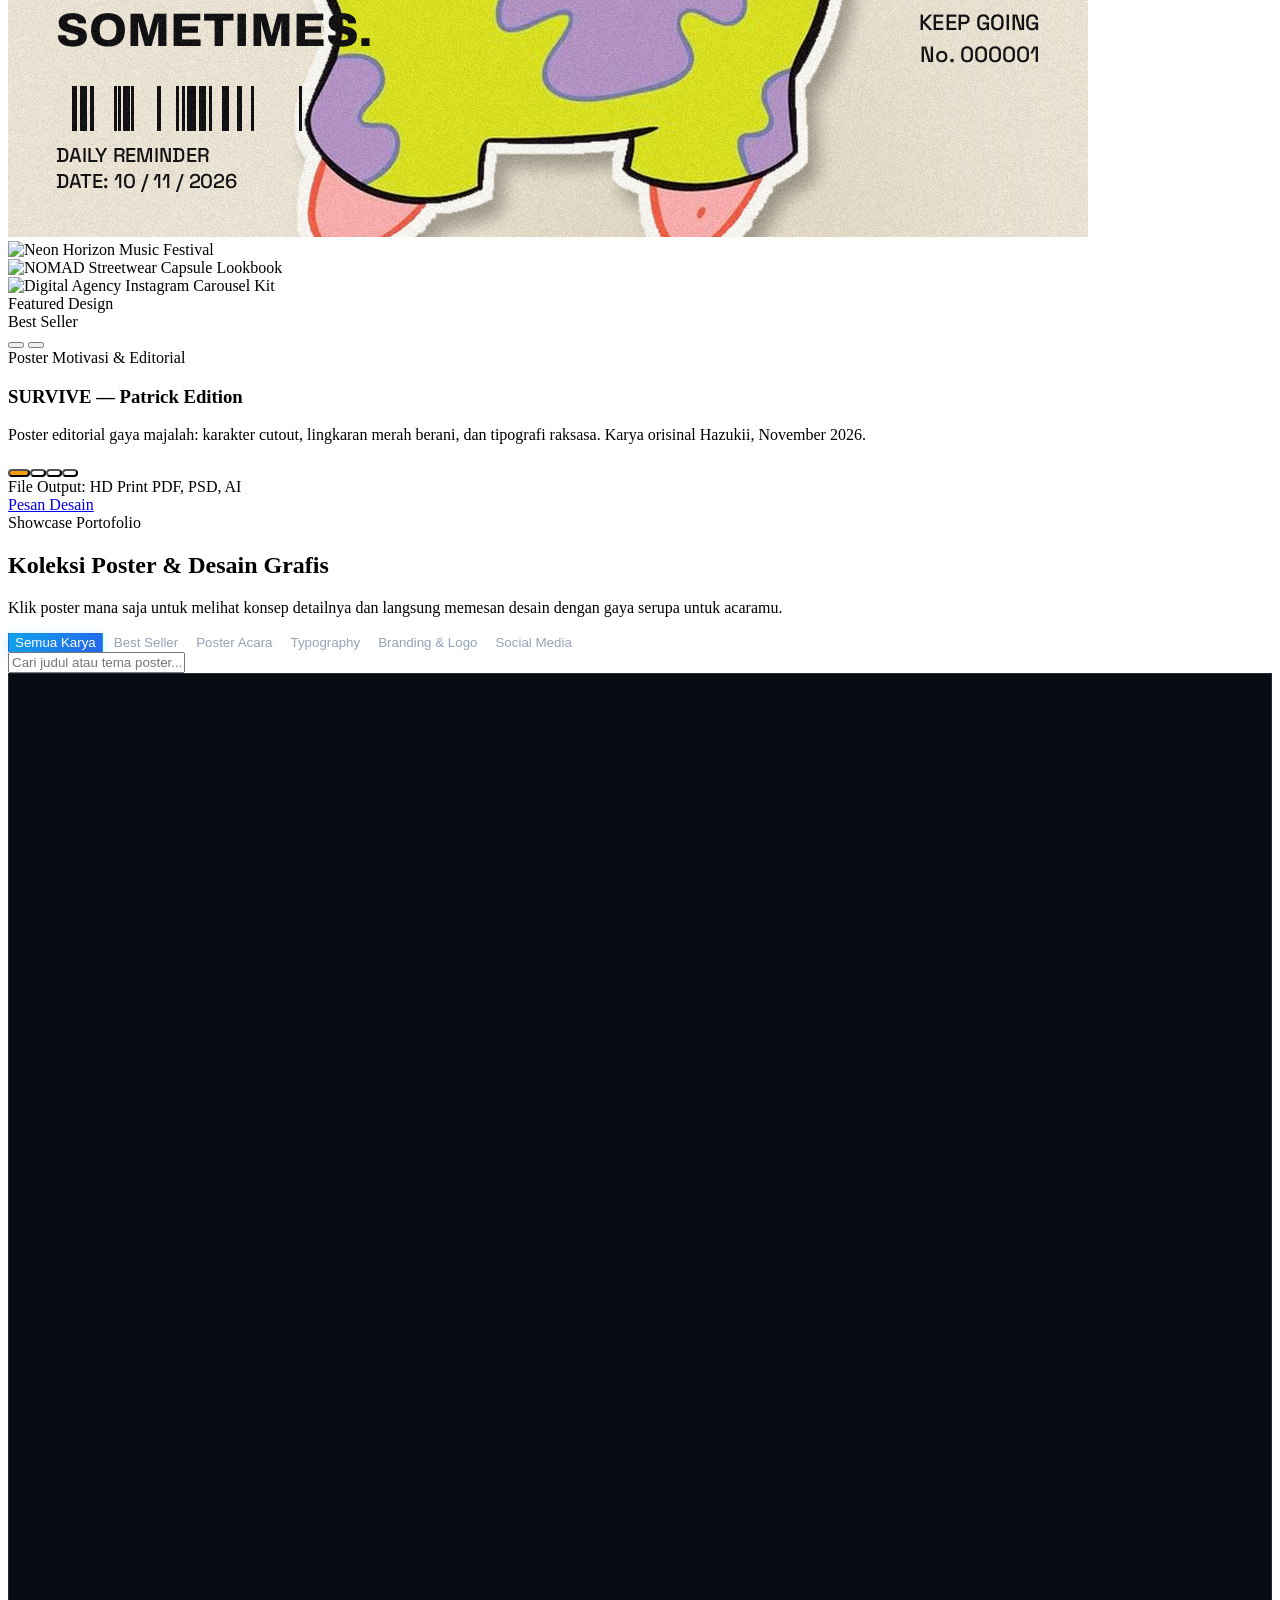
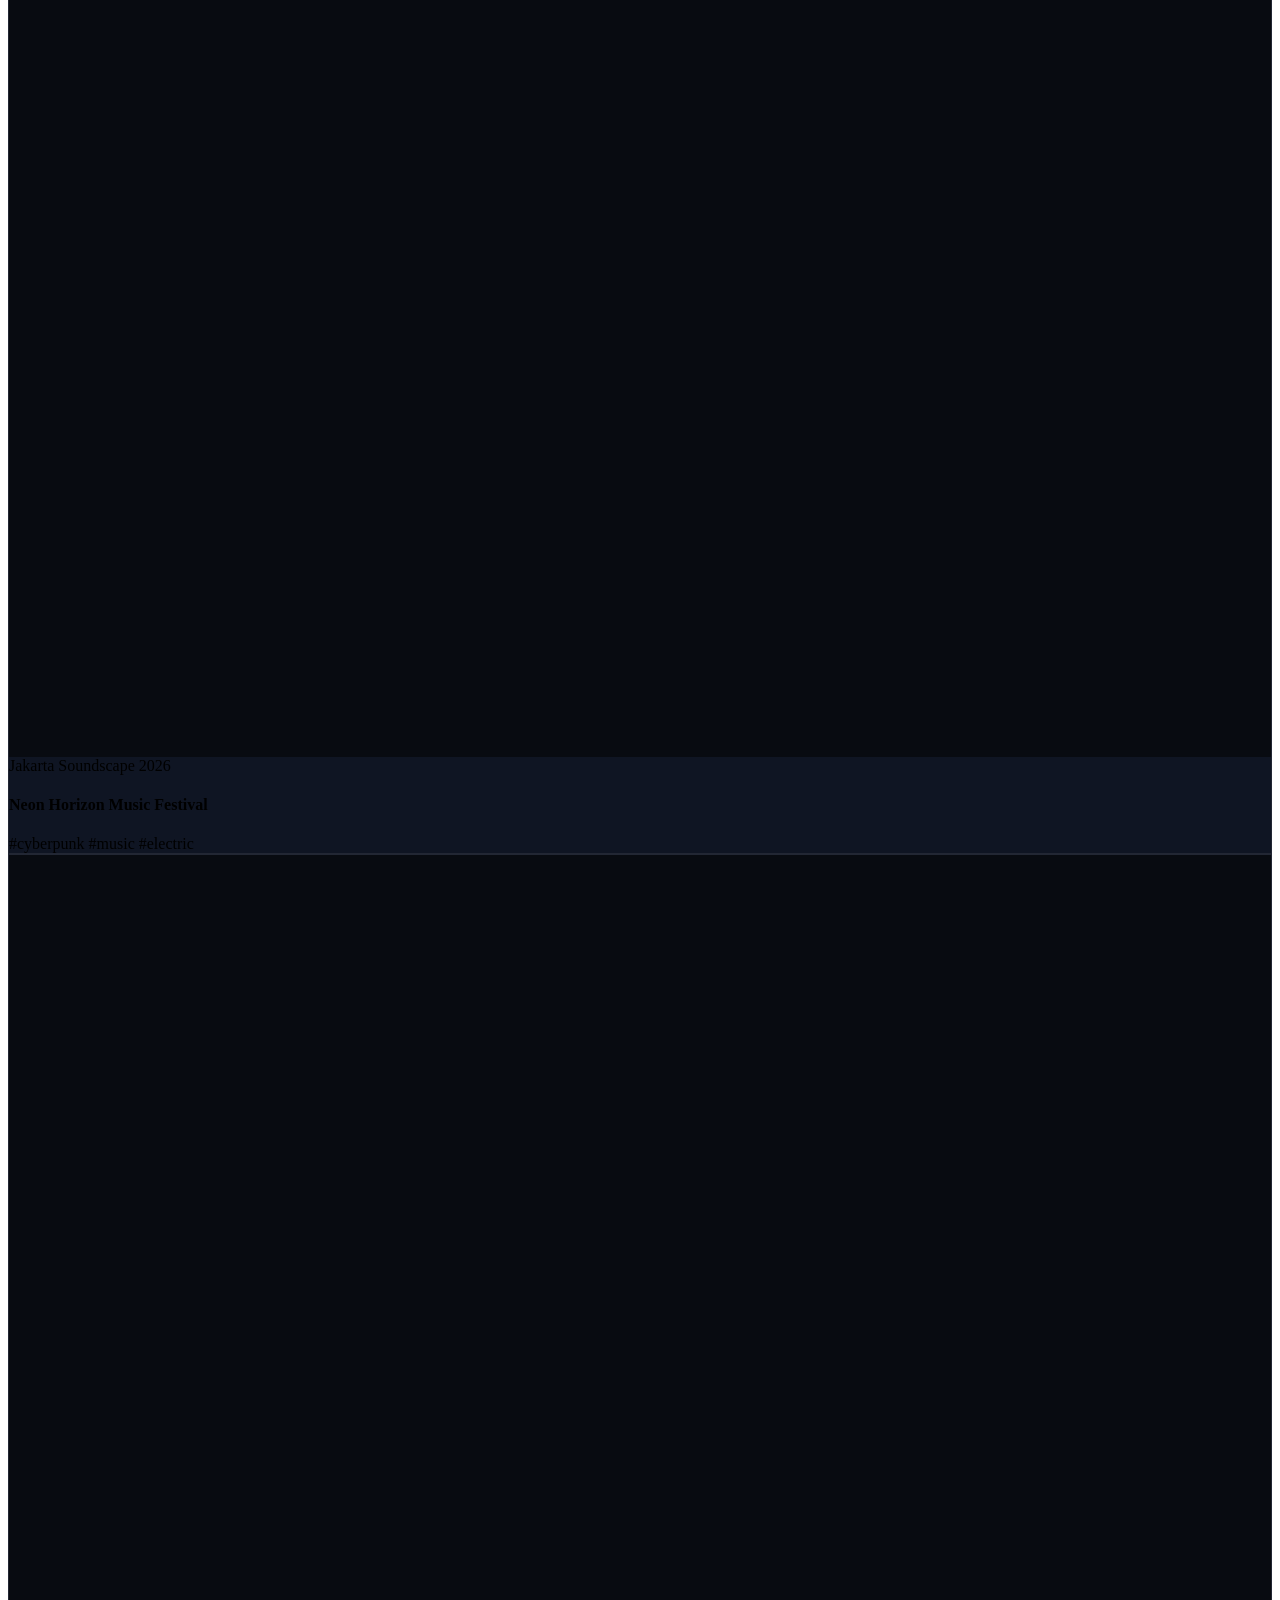
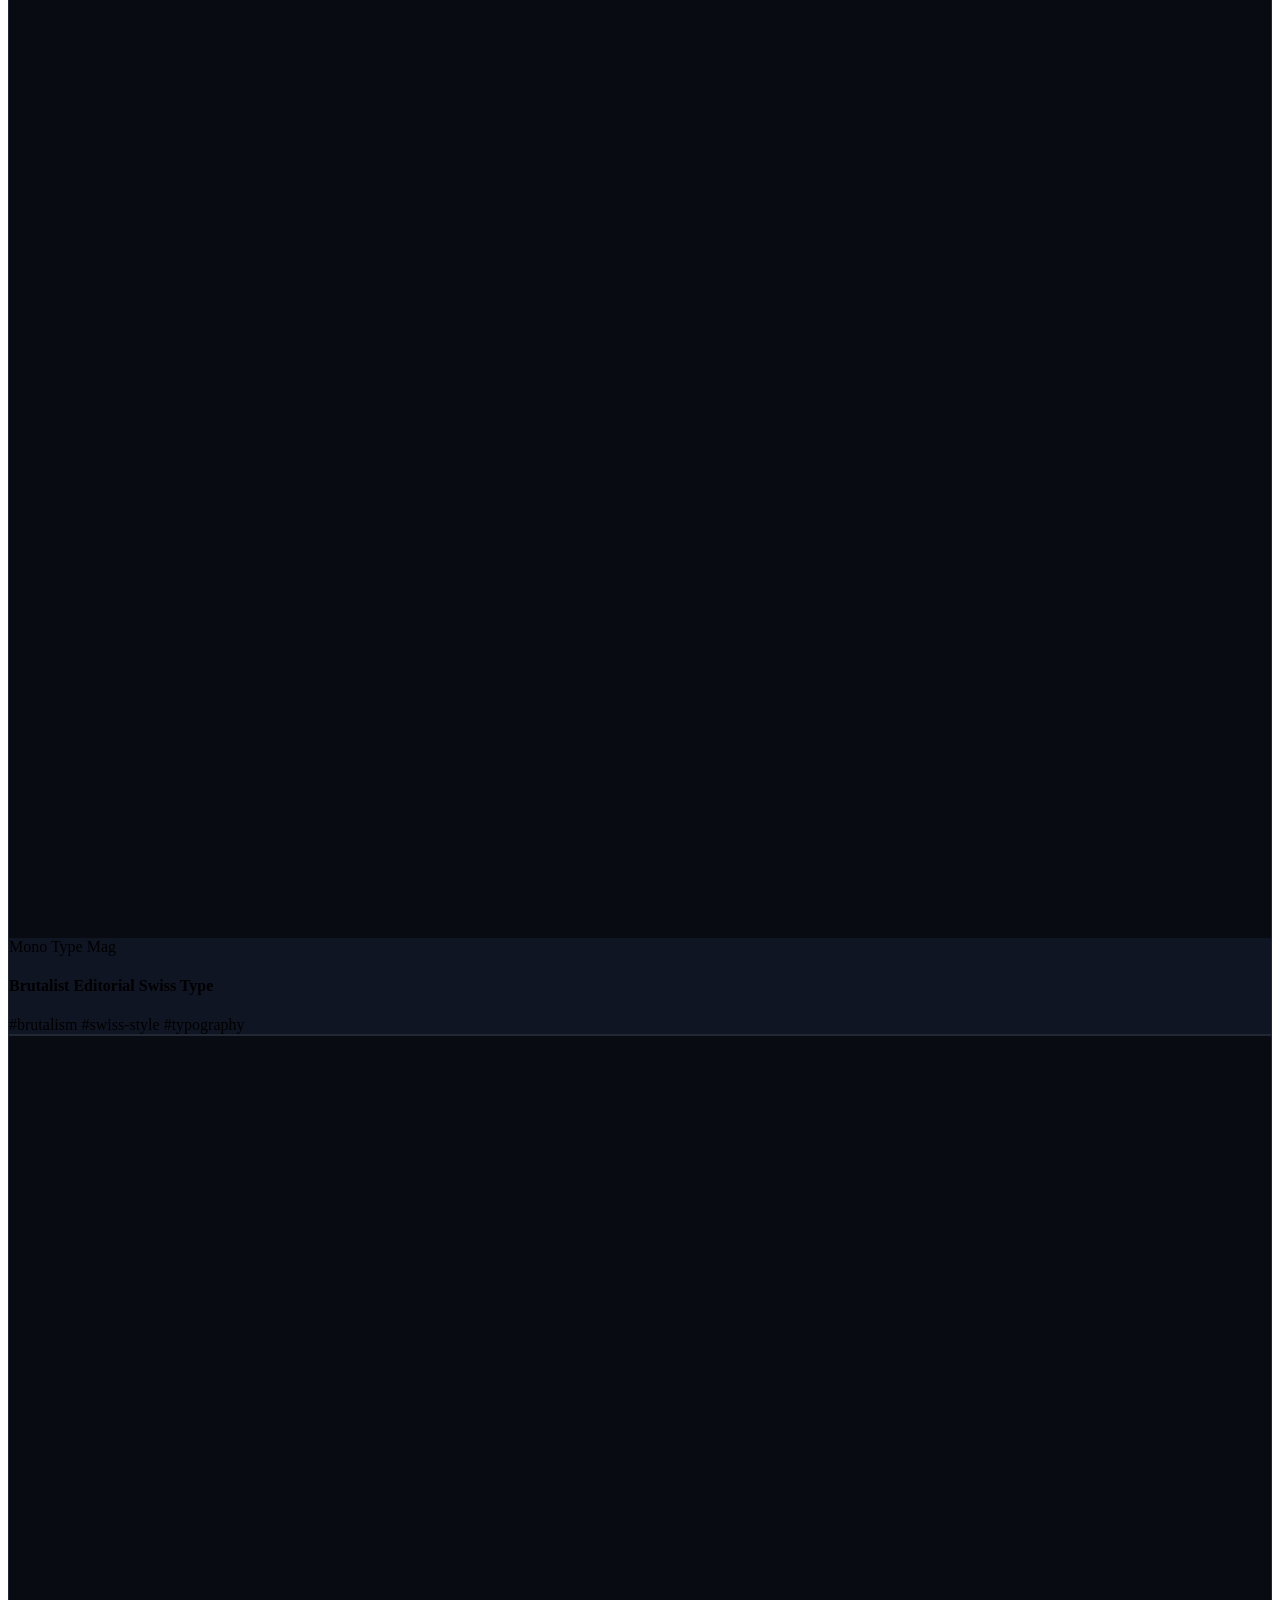
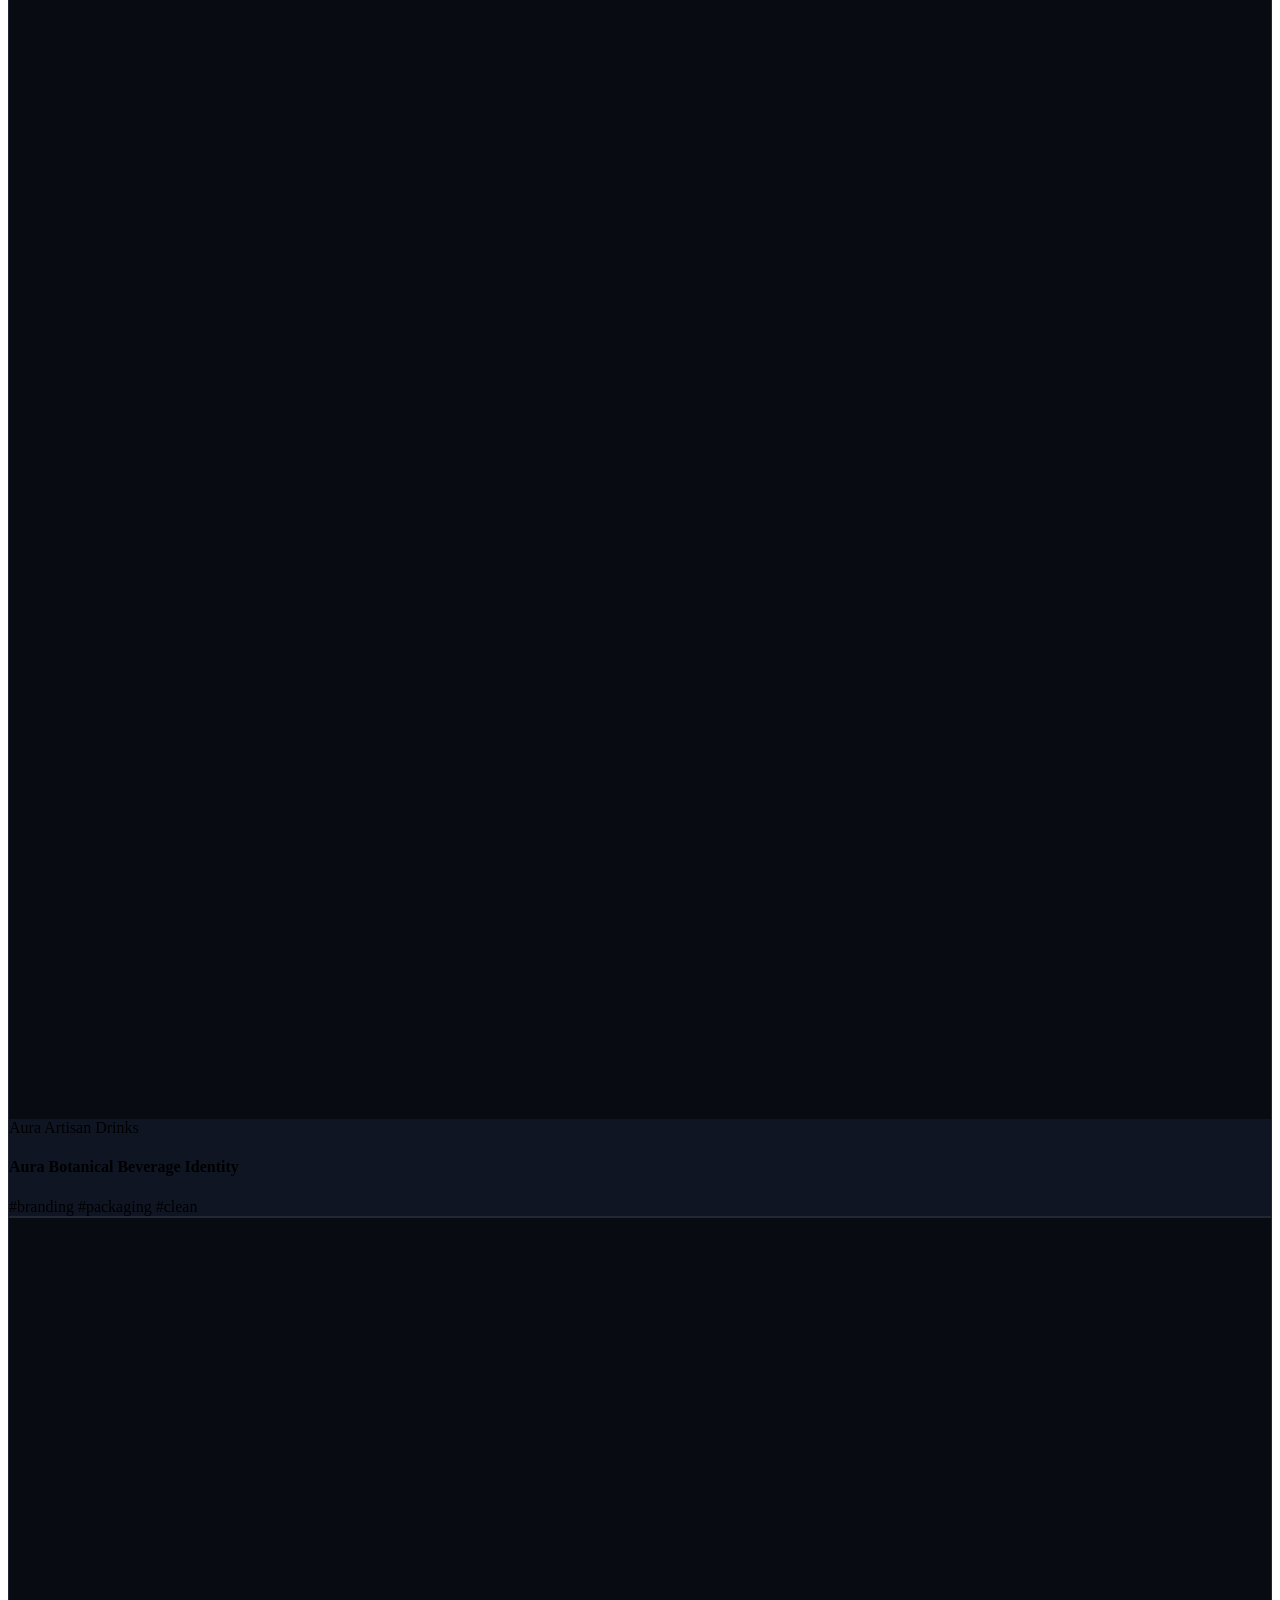
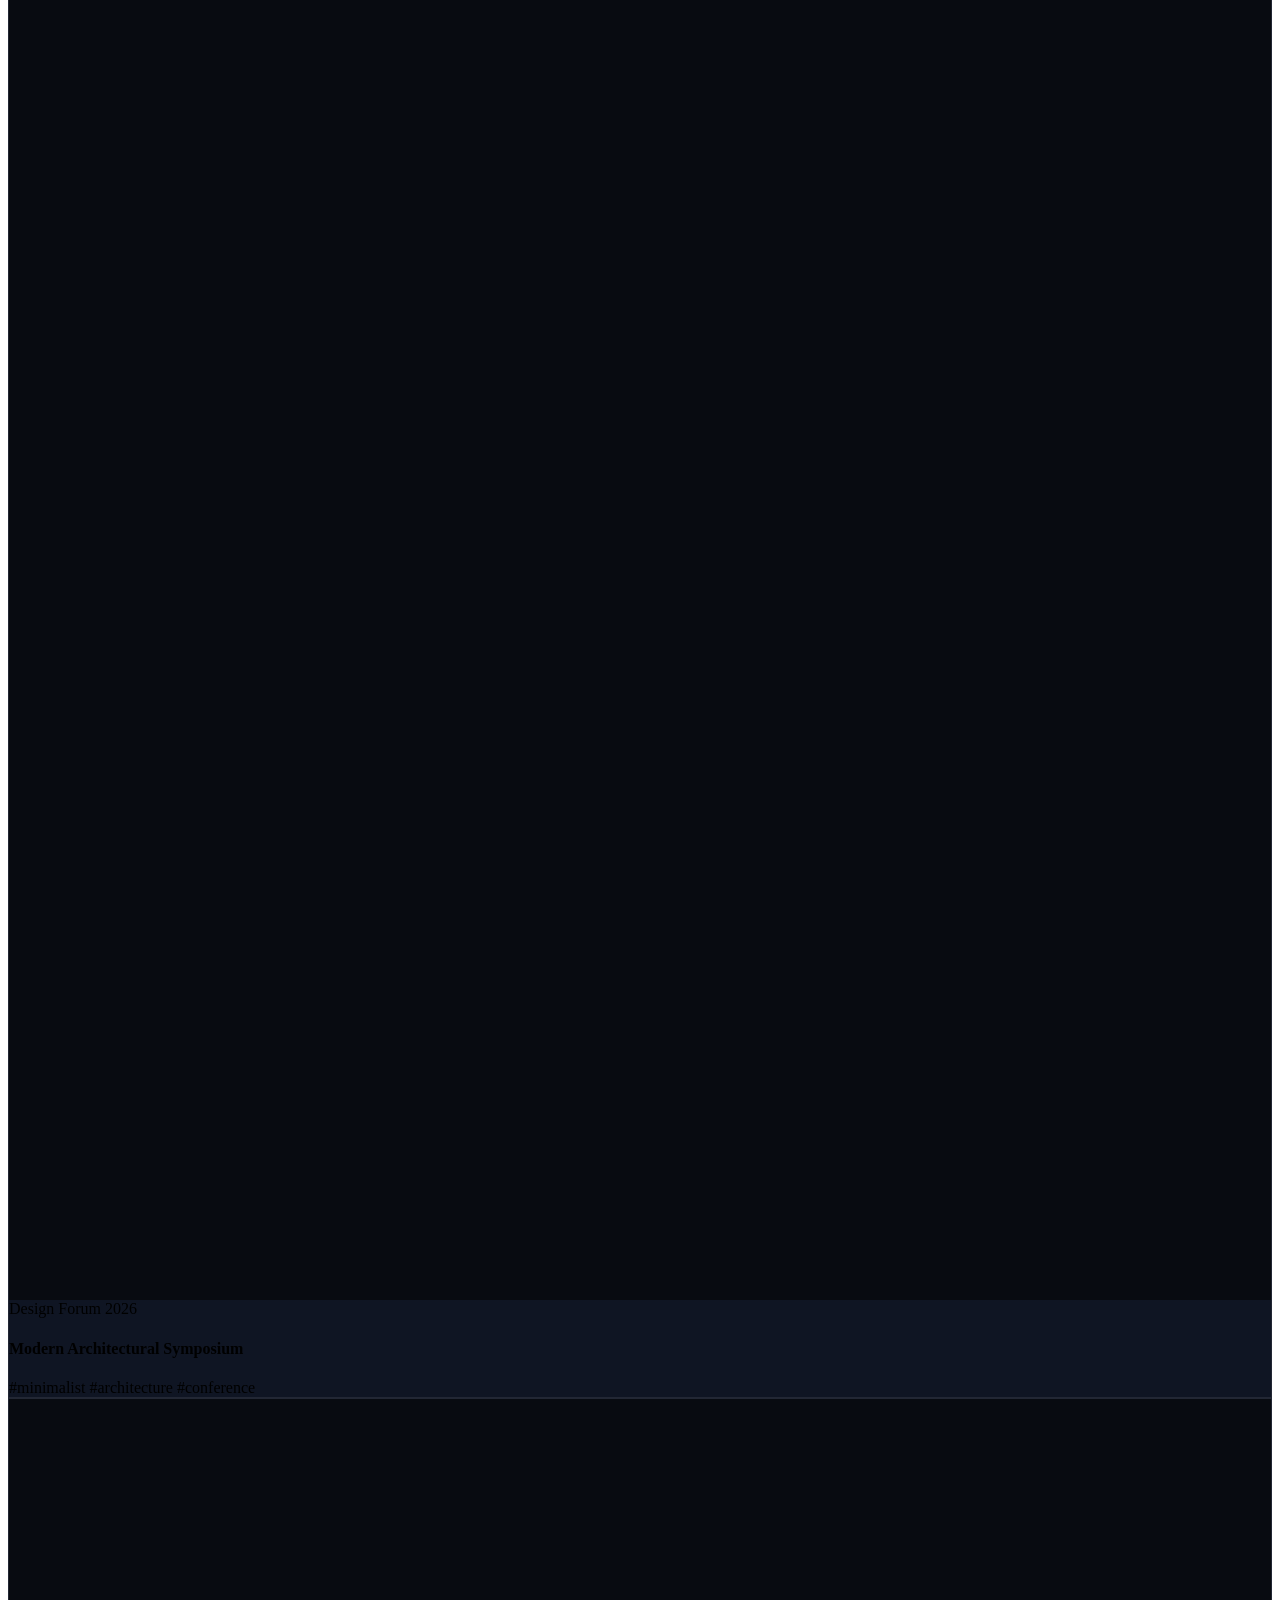
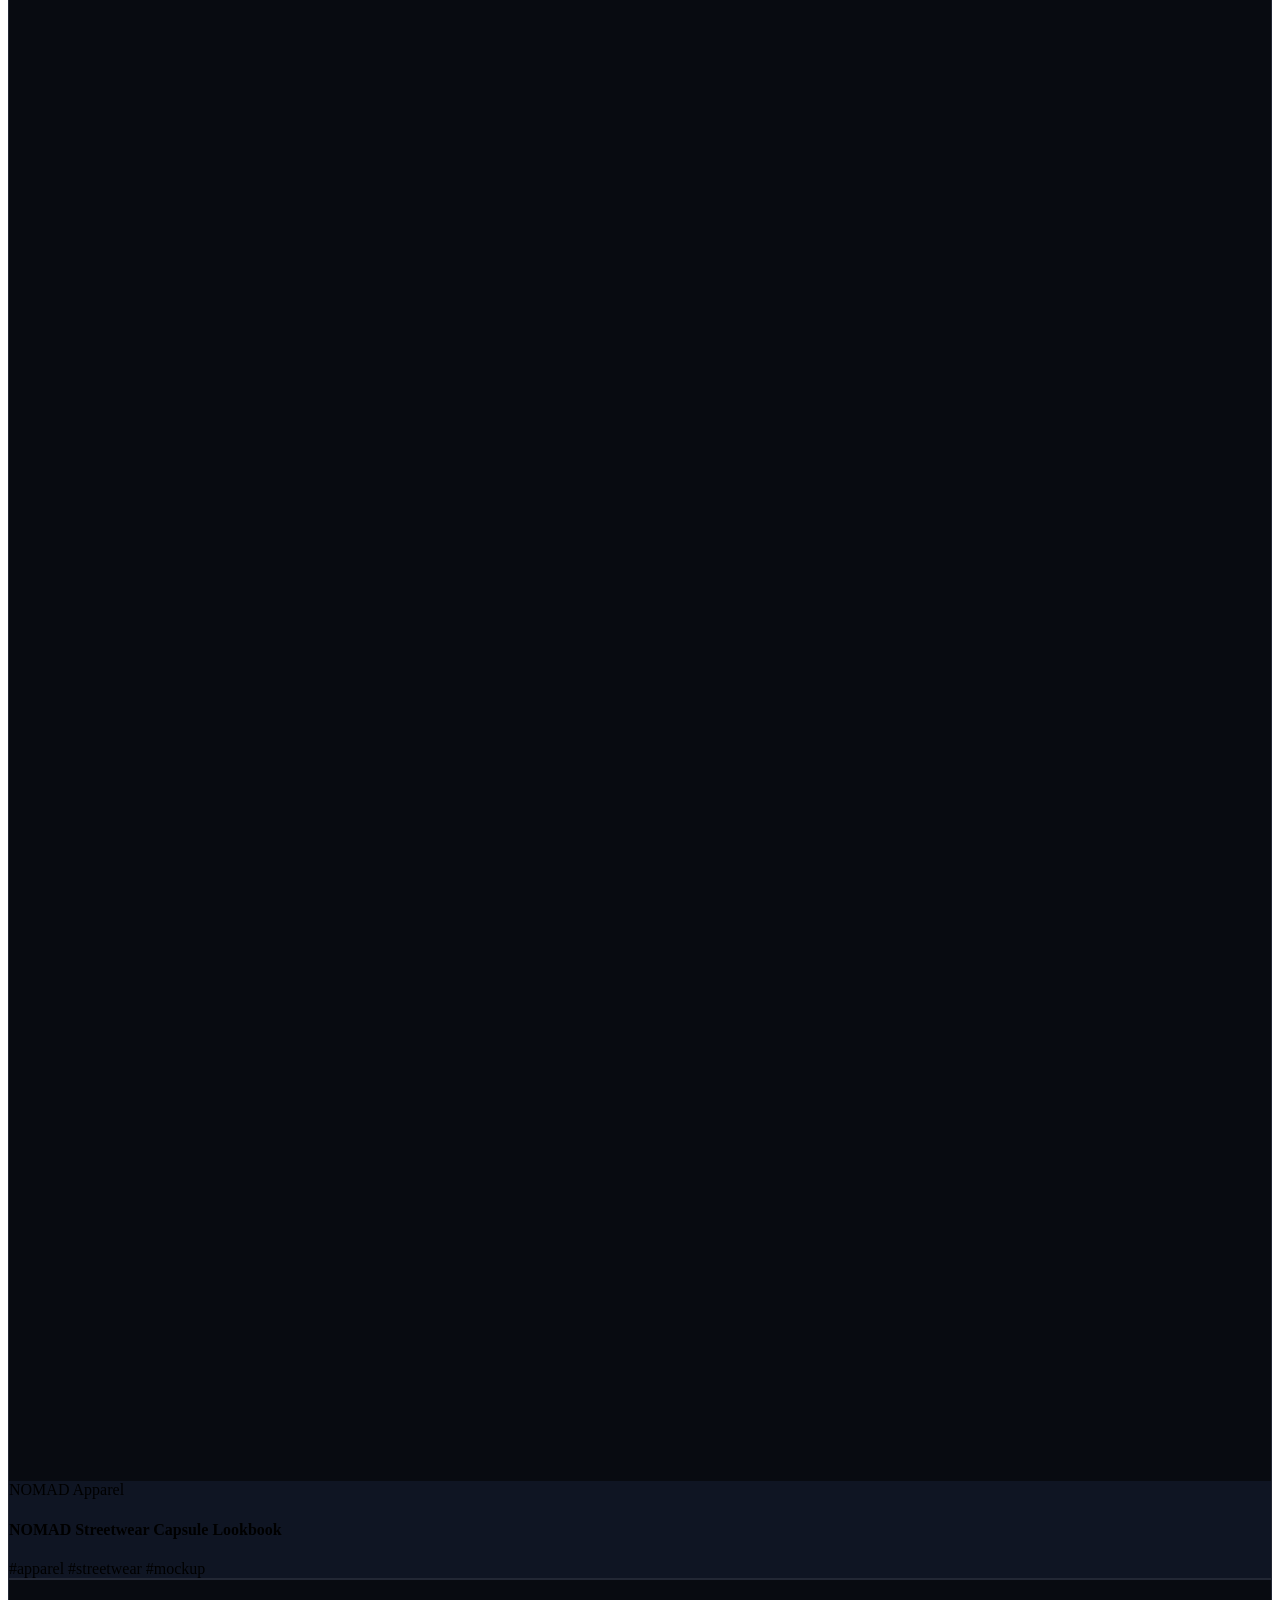
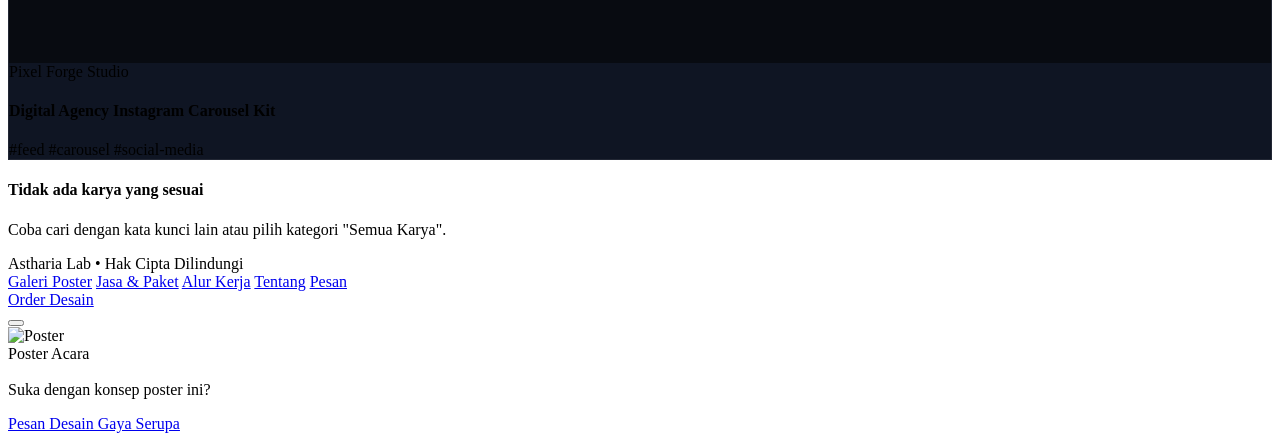
==== commit 3760ffae: "Update site: hero slider, split workflow and tentang pages" ====
--- a/index.html
+++ b/index.html
@@ -94,10 +94,10 @@
         <a href="order.html" class="hover:text-sky-400 transition-colors flex items-center gap-1.5">
           <i class="ph ph-sparkle"></i> Jasa & Harga
         </a>
-        <a href="order.html#workflow" class="hover:text-sky-400 transition-colors flex items-center gap-1.5">
+        <a href="workflow.html" class="hover:text-sky-400 transition-colors flex items-center gap-1.5">
           <i class="ph ph-git-branch"></i> Alur Kerja
         </a>
-        <a href="#tentang" class="hover:text-sky-400 transition-colors flex items-center gap-1.5">
+        <a href="tentang.html" class="hover:text-sky-400 transition-colors flex items-center gap-1.5">
           <i class="ph ph-user"></i> Tentang
         </a>
       </nav>
@@ -122,8 +122,8 @@
     <div id="mobileMenu" class="hidden md:hidden border-t border-white/10 bg-dark-900/95 backdrop-blur-xl px-4 py-5 space-y-3">
       <a href="#karya" class="block py-2 text-slate-300 hover:text-sky-400 font-medium">Galeri Poster</a>
       <a href="order.html" class="block py-2 text-slate-300 hover:text-sky-400 font-medium">Jasa & Harga</a>
-      <a href="order.html#workflow" class="block py-2 text-slate-300 hover:text-sky-400 font-medium">Alur Kerja</a>
-      <a href="#tentang" class="block py-2 text-slate-300 hover:text-sky-400 font-medium">Tentang</a>
+      <a href="workflow.html" class="block py-2 text-slate-300 hover:text-sky-400 font-medium">Alur Kerja</a>
+      <a href="tentang.html" class="block py-2 text-slate-300 hover:text-sky-400 font-medium">Tentang</a>
     </div>
   </header>
 
@@ -190,21 +190,32 @@
             
             <!-- Poster Showcase Card -->
             <div class="relative bg-dark-800/90 border border-white/15 rounded-3xl p-4 shadow-2xl backdrop-blur-xl">
-              <div class="relative rounded-2xl overflow-hidden aspect-[4/5] bg-dark-950 border border-white/10 group">
-                <img src="assets/poster-survive-patrick.png" alt="Poster SURVIVE karya Hazukii, Astharia Lab" class="w-full h-full object-cover transition-transform duration-700 group-hover:scale-105">
-                
-                <div class="absolute inset-0 bg-gradient-to-t from-dark-950 via-dark-950/20 to-transparent opacity-80 group-hover:opacity-60 transition-opacity"></div>
-                
+              <div id="heroSlider" class="relative rounded-2xl overflow-hidden aspect-[4/5] bg-dark-950 border border-white/10 select-none">
+                <div id="sliderTrack" class="flex h-full transition-transform duration-700 ease-out"></div>
+
+                <div class="absolute inset-0 bg-gradient-to-t from-dark-950 via-dark-950/10 to-transparent opacity-80 pointer-events-none"></div>
+
                 <!-- Badge on poster -->
-                <div class="absolute top-3 left-3 bg-dark-950/80 backdrop-blur-md border border-sky-500/30 px-3 py-1 rounded-full text-xs font-semibold flex items-center gap-1.5 text-sky-400">
+                <div class="absolute top-3 left-3 z-10 bg-dark-950/80 backdrop-blur-md border border-sky-500/30 px-3 py-1 rounded-full text-xs font-semibold flex items-center gap-1.5 text-sky-400">
                   <i class="ph-fill ph-sparkle text-sm text-amber-400"></i> Featured Design
                 </div>
-
-                <div class="absolute bottom-4 left-4 right-4">
-                  <span class="text-xs font-medium uppercase tracking-wider text-sky-400">Poster Motivasi & Editorial</span>
-                  <h3 class="text-xl font-bold font-display text-white mt-1">SURVIVE — Patrick Edition</h3>
-                  <p class="text-xs text-slate-300 mt-1 line-clamp-2">Poster editorial gaya majalah: karakter cutout, lingkaran merah berani, dan tipografi raksasa. Karya orisinal Hazukii, November 2026.</p>
+                <div class="absolute top-3 right-3 z-10 bg-amber-500/90 backdrop-blur-md px-3 py-1 rounded-full text-xs font-bold flex items-center gap-1.5 text-dark-950">
+                  <i class="ph-fill ph-star text-sm"></i> Best Seller
                 </div>
+
+                <button id="sliderPrev" aria-label="Desain sebelumnya" class="absolute left-3 top-1/2 -translate-y-1/2 z-10 w-9 h-9 rounded-full bg-dark-950/70 backdrop-blur-md border border-white/15 text-white flex items-center justify-center hover:bg-dark-800 transition">
+                  <i class="ph-bold ph-caret-left"></i>
+                </button>
+                <button id="sliderNext" aria-label="Desain berikutnya" class="absolute right-3 top-1/2 -translate-y-1/2 z-10 w-9 h-9 rounded-full bg-dark-950/70 backdrop-blur-md border border-white/15 text-white flex items-center justify-center hover:bg-dark-800 transition">
+                  <i class="ph-bold ph-caret-right"></i>
+                </button>
+
+                <div class="absolute bottom-10 left-4 right-4 z-10 pointer-events-none">
+                  <span id="sliderCategory" class="text-xs font-medium uppercase tracking-wider text-sky-400">Poster Motivasi & Editorial</span>
+                  <h3 id="sliderTitle" class="text-xl font-bold font-display text-white mt-1">SURVIVE — Patrick Edition</h3>
+                  <p id="sliderDesc" class="text-xs text-slate-300 mt-1 line-clamp-2"></p>
+                </div>
+                <div id="sliderDots" class="absolute bottom-3.5 left-1/2 -translate-x-1/2 z-10 flex items-center gap-1.5"></div>
               </div>
 
               <!-- Mini info -->
@@ -245,11 +256,6 @@
           </p>
         </div>
 
-        <!-- Quick Filter Info -->
-        <div class="text-xs text-slate-400 flex items-center gap-1.5 bg-white/5 px-4 py-2 rounded-xl border border-white/5">
-          <i class="ph-bold ph-hand-tap text-sky-400 text-base"></i>
-          <span>Klik gambar untuk lihat detail & pesan</span>
-        </div>
       </div>
 
       <!-- Category Filter Tabs & Search -->
@@ -259,6 +265,9 @@
           <button data-cat="all" class="category-btn active px-4 py-2 rounded-xl text-xs sm:text-sm font-semibold transition-all">
             Semua Karya
           </button>
+          <button data-cat="Best Seller" class="category-btn px-4 py-2 rounded-xl text-xs sm:text-sm font-medium transition-all">
+            <i class="ph-fill ph-star text-amber-400"></i> Best Seller
+          </button>
           <button data-cat="Poster Acara" class="category-btn px-4 py-2 rounded-xl text-xs sm:text-sm font-medium transition-all">
             Poster Acara
           </button>
@@ -270,9 +279,6 @@
           </button>
           <button data-cat="Social Media" class="category-btn px-4 py-2 rounded-xl text-xs sm:text-sm font-medium transition-all">
             Social Media
-          </button>
-          <button data-cat="Merchandise" class="category-btn px-4 py-2 rounded-xl text-xs sm:text-sm font-medium transition-all">
-            Merchandise
           </button>
         </div>
 
@@ -295,47 +301,6 @@
         <p class="text-xs sm:text-sm text-slate-400 mt-1 max-w-sm mx-auto">Coba cari dengan kata kunci lain atau pilih kategori "Semua Karya".</p>
       </div>
 
-    </div>
-  </section>
-
-  <!-- Tentang Desainer Section -->
-  <section id="tentang" class="scroll-mt-24 py-20 border-t border-white/5 bg-dark-950">
-    <div class="max-w-5xl mx-auto px-4 sm:px-6 lg:px-8">
-      <div class="grid grid-cols-1 md:grid-cols-12 gap-10 items-center">
-        
-        <div class="md:col-span-5 flex justify-center">
-          <div class="relative w-64 h-64 sm:w-72 sm:h-72">
-            <div class="absolute inset-0 bg-gradient-to-tr from-sky-500 to-amber-500 rounded-3xl rotate-6 blur-lg opacity-30"></div>
-            <div class="relative w-full h-full rounded-3xl overflow-hidden border-2 border-white/10 bg-dark-800">
-              <img id="aboutAvatar" src="assets/logo-astharia.svg" alt="Logo Astharia Lab" class="w-full h-full object-contain p-10">
-            </div>
-          </div>
-        </div>
-
-        <div class="md:col-span-7 space-y-4 text-center md:text-left">
-          <span class="text-xs font-bold tracking-widest uppercase text-sky-400 bg-sky-500/10 px-3 py-1 rounded-md border border-sky-500/20">
-            Creative Mind Behind The Works
-          </span>
-          <h3 id="aboutName" class="font-display font-black text-3xl text-white">Hazukii</h3>
-          <p id="aboutRole" class="text-brand-cyan font-medium text-sm">Visual & Poster Graphic Designer</p>
-          <p id="aboutBio" class="text-slate-400 text-sm leading-relaxed">
-            Hazukii adalah desainer grafis asal Kediri yang fokus membuat poster dan desain visual untuk media sosial. Karyanya menonjolkan tipografi yang berani dan tampilan yang estetik — saat ini membuka jasa desain poster acara, konten Instagram, dan promosi.
-          </p>
-
-          <div class="flex flex-wrap items-center justify-center md:justify-start gap-3 pt-2">
-            <div class="px-3.5 py-1.5 rounded-lg bg-dark-800 border border-white/10 text-xs text-slate-300 flex items-center gap-1.5">
-              <i class="ph-bold ph-paint-brush text-sky-400"></i> Adobe Photoshop
-            </div>
-            <div class="px-3.5 py-1.5 rounded-lg bg-dark-800 border border-white/10 text-xs text-slate-300 flex items-center gap-1.5">
-              <i class="ph-bold ph-bezier-curve text-amber-400"></i> Adobe Illustrator
-            </div>
-            <div class="px-3.5 py-1.5 rounded-lg bg-dark-800 border border-white/10 text-xs text-slate-300 flex items-center gap-1.5">
-              <i class="ph-bold ph-figma-logo text-emerald-400"></i> Figma
-            </div>
-          </div>
-        </div>
-
-      </div>
     </div>
   </section>
 
@@ -349,6 +314,8 @@
       <div class="flex items-center gap-6 text-slate-400">
         <a href="#karya" class="hover:text-white transition">Galeri Poster</a>
         <a href="order.html" class="hover:text-white transition">Jasa & Paket</a>
+        <a href="workflow.html" class="hover:text-white transition">Alur Kerja</a>
+        <a href="tentang.html" class="hover:text-white transition">Tentang</a>
         <a href="order.html" class="hover:text-white transition">Pesan</a>
       </div>
     </div>
--- a/style.css
+++ b/style.css
@@ -101,3 +101,9 @@
   background-color: rgba(14, 165, 233, 0.1);
   transform: scale(1.01);
 }
+
+/* Hero featured slider */
+#heroSlider { touch-action: pan-y; cursor: grab; }
+#heroSlider:active { cursor: grabbing; }
+.slider-dot { width: 8px; height: 8px; border-radius: 9999px; background: rgba(255,255,255,.35); transition: all .3s ease; }
+.slider-dot.active { width: 22px; background: #F59E0B; }
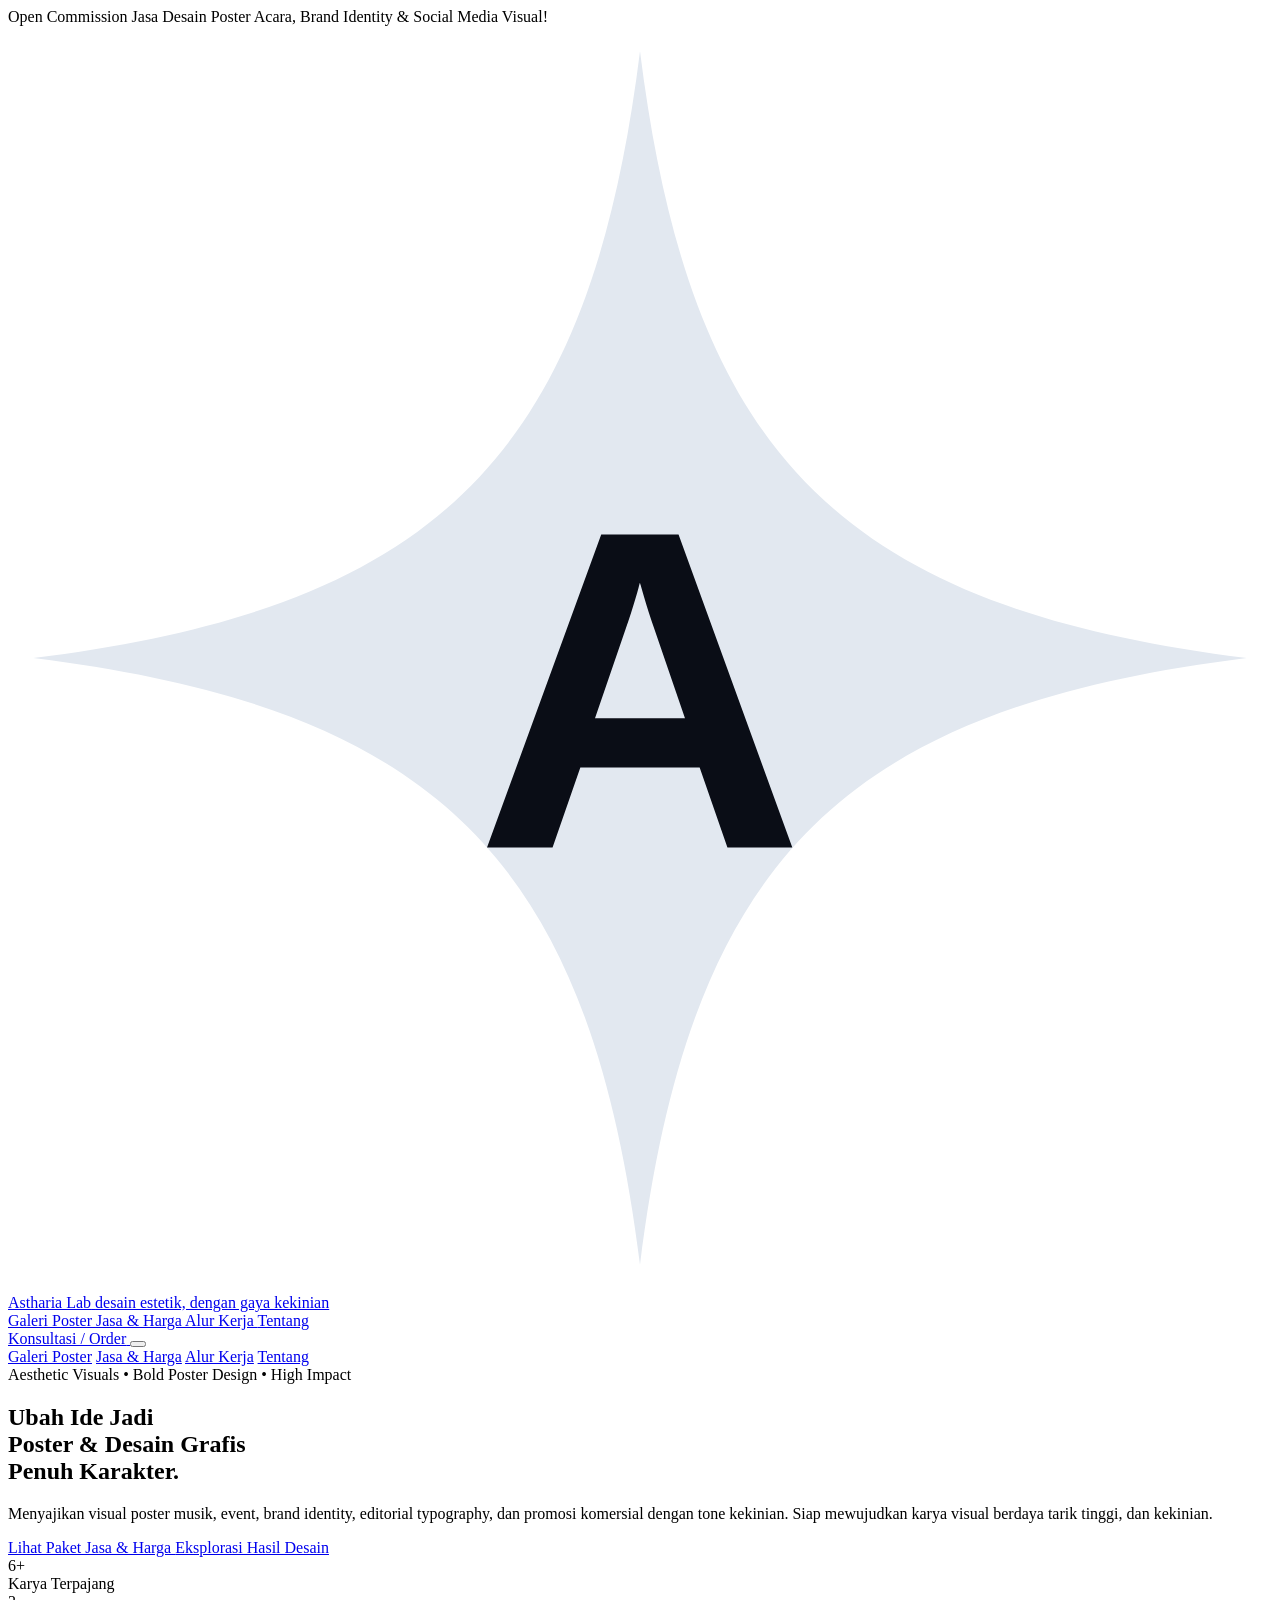
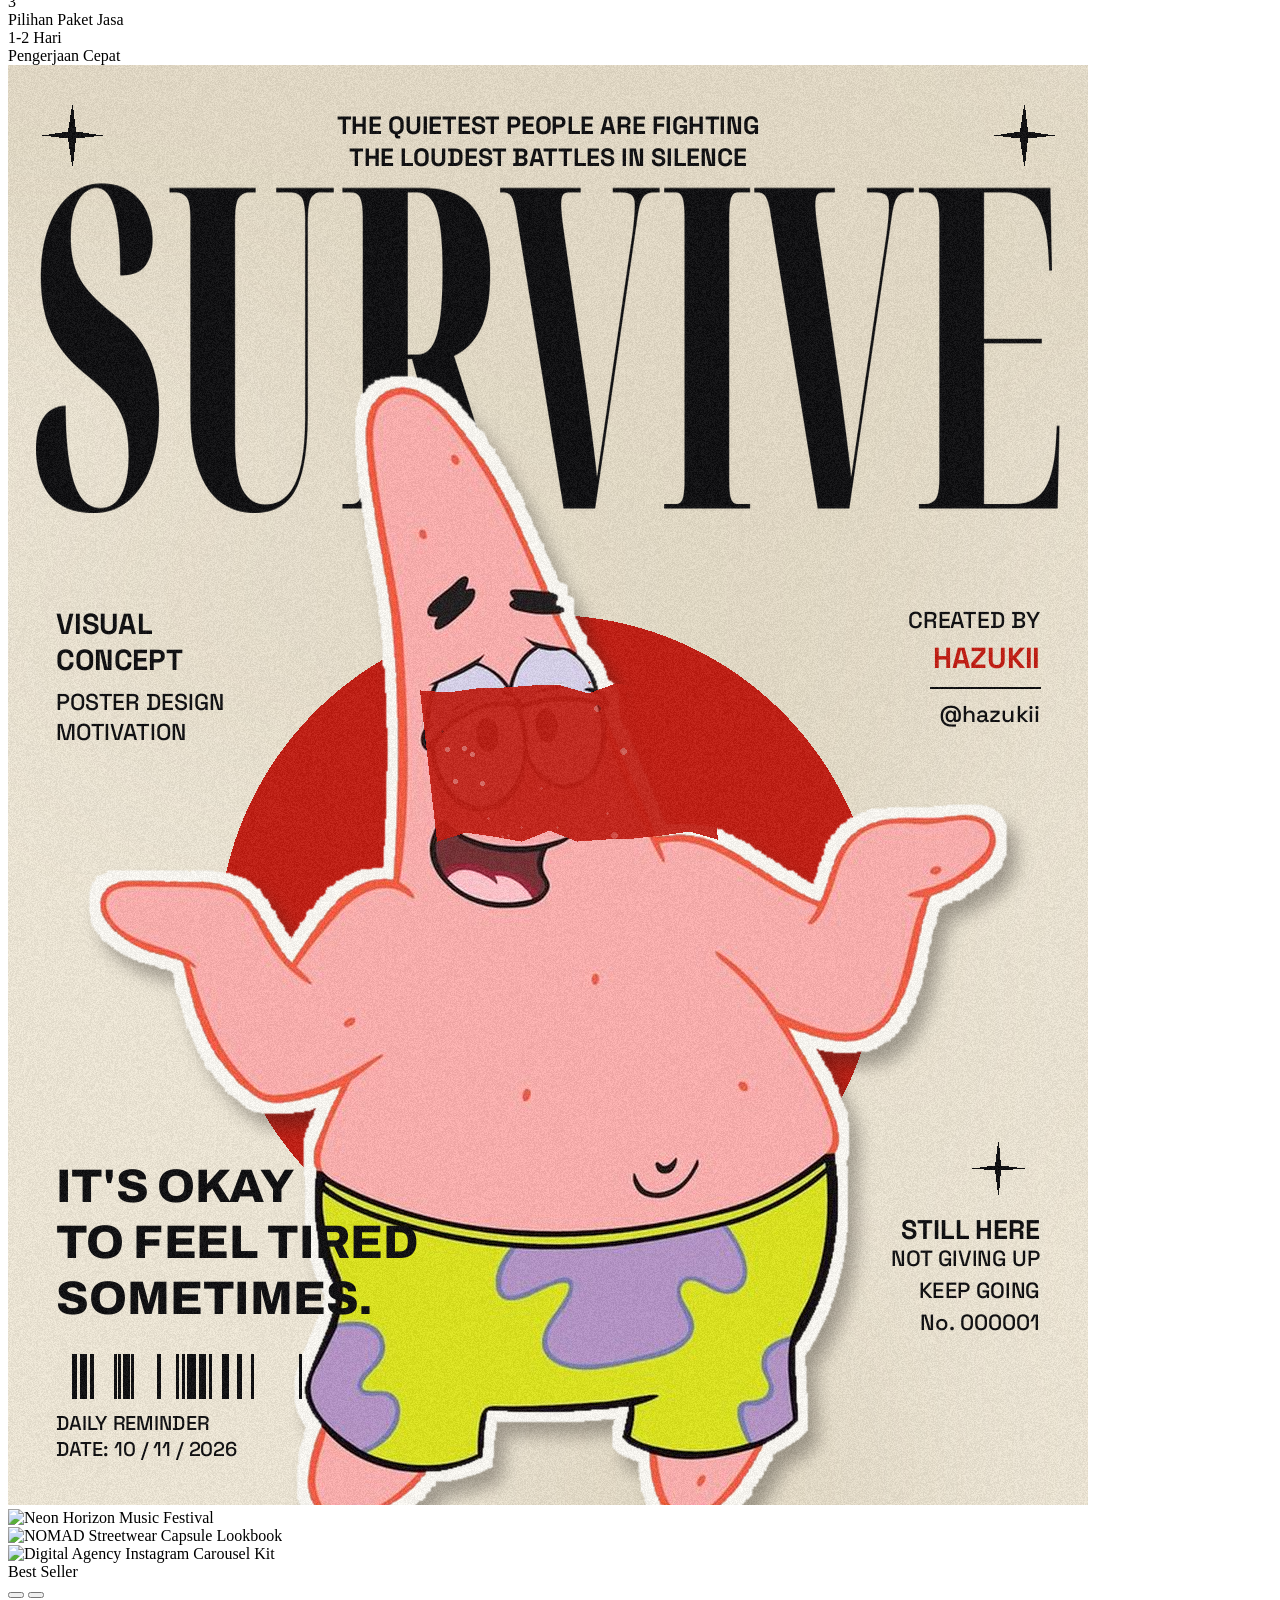
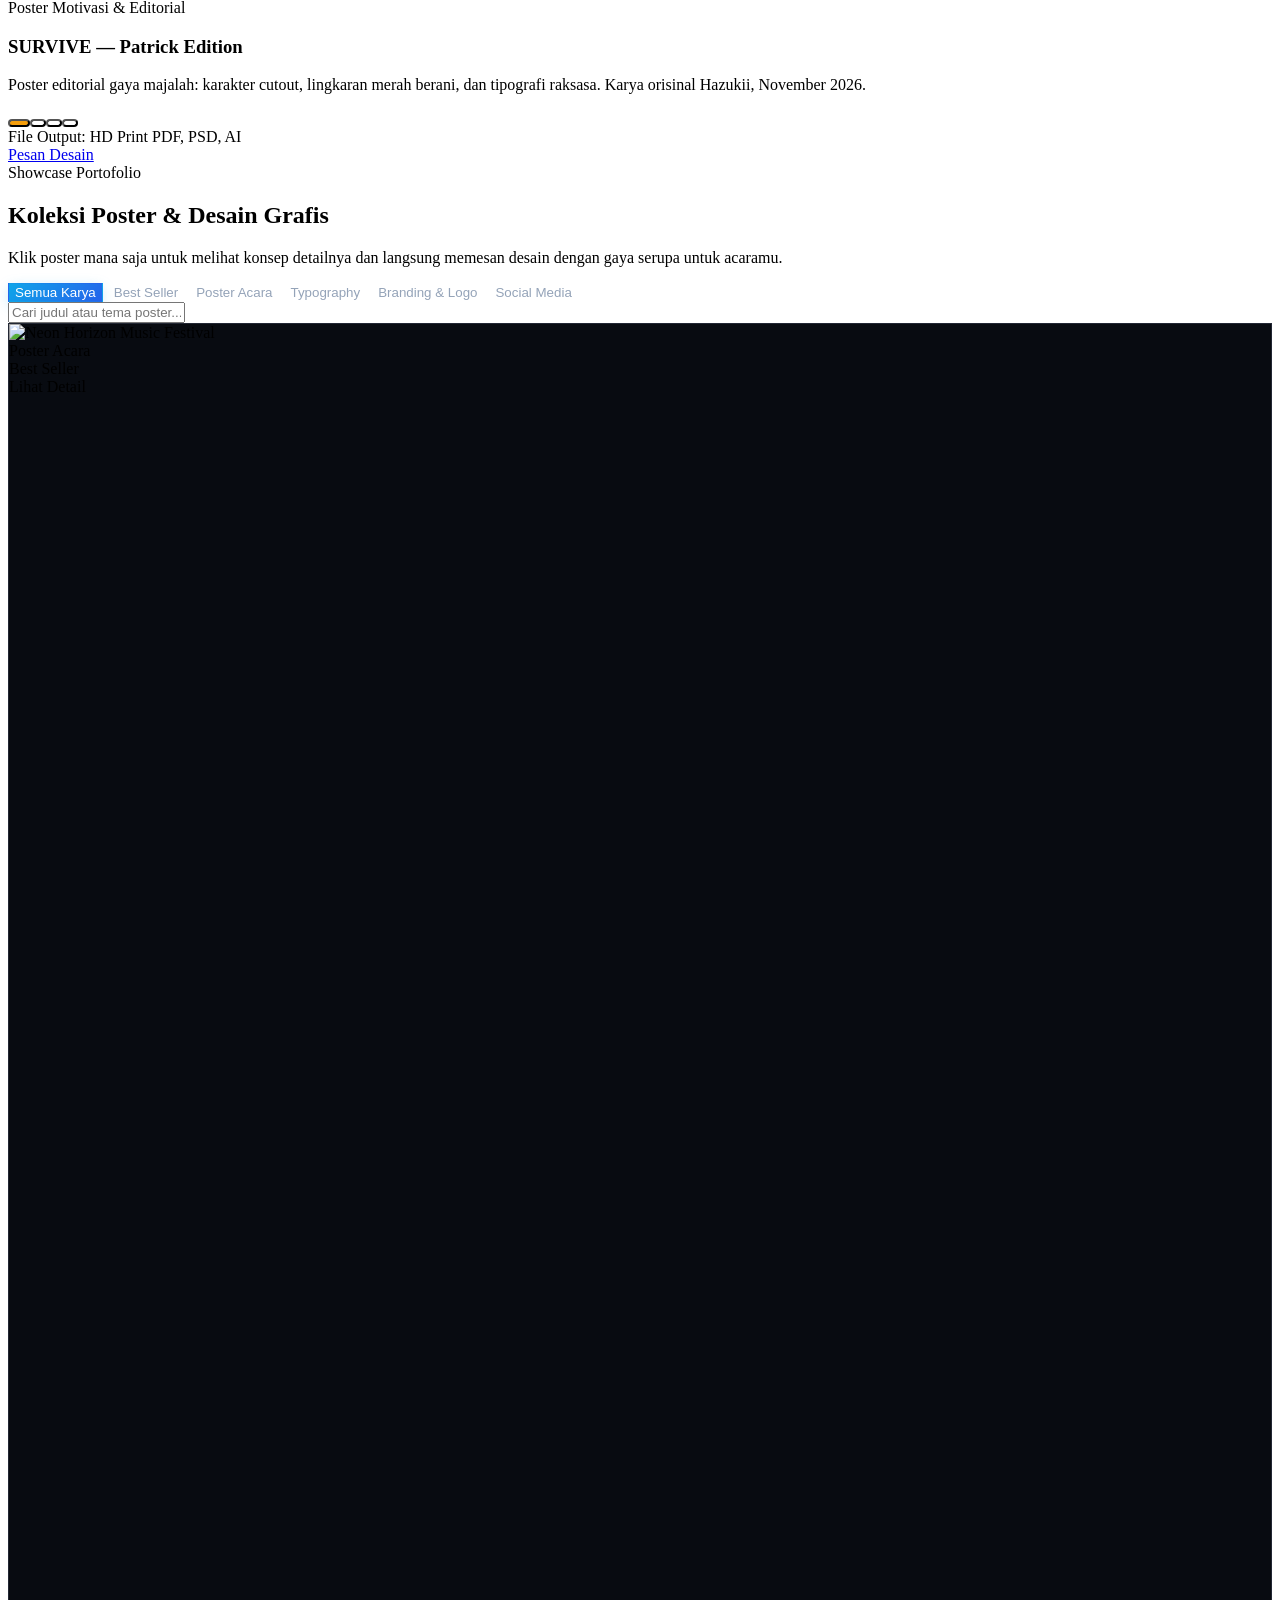
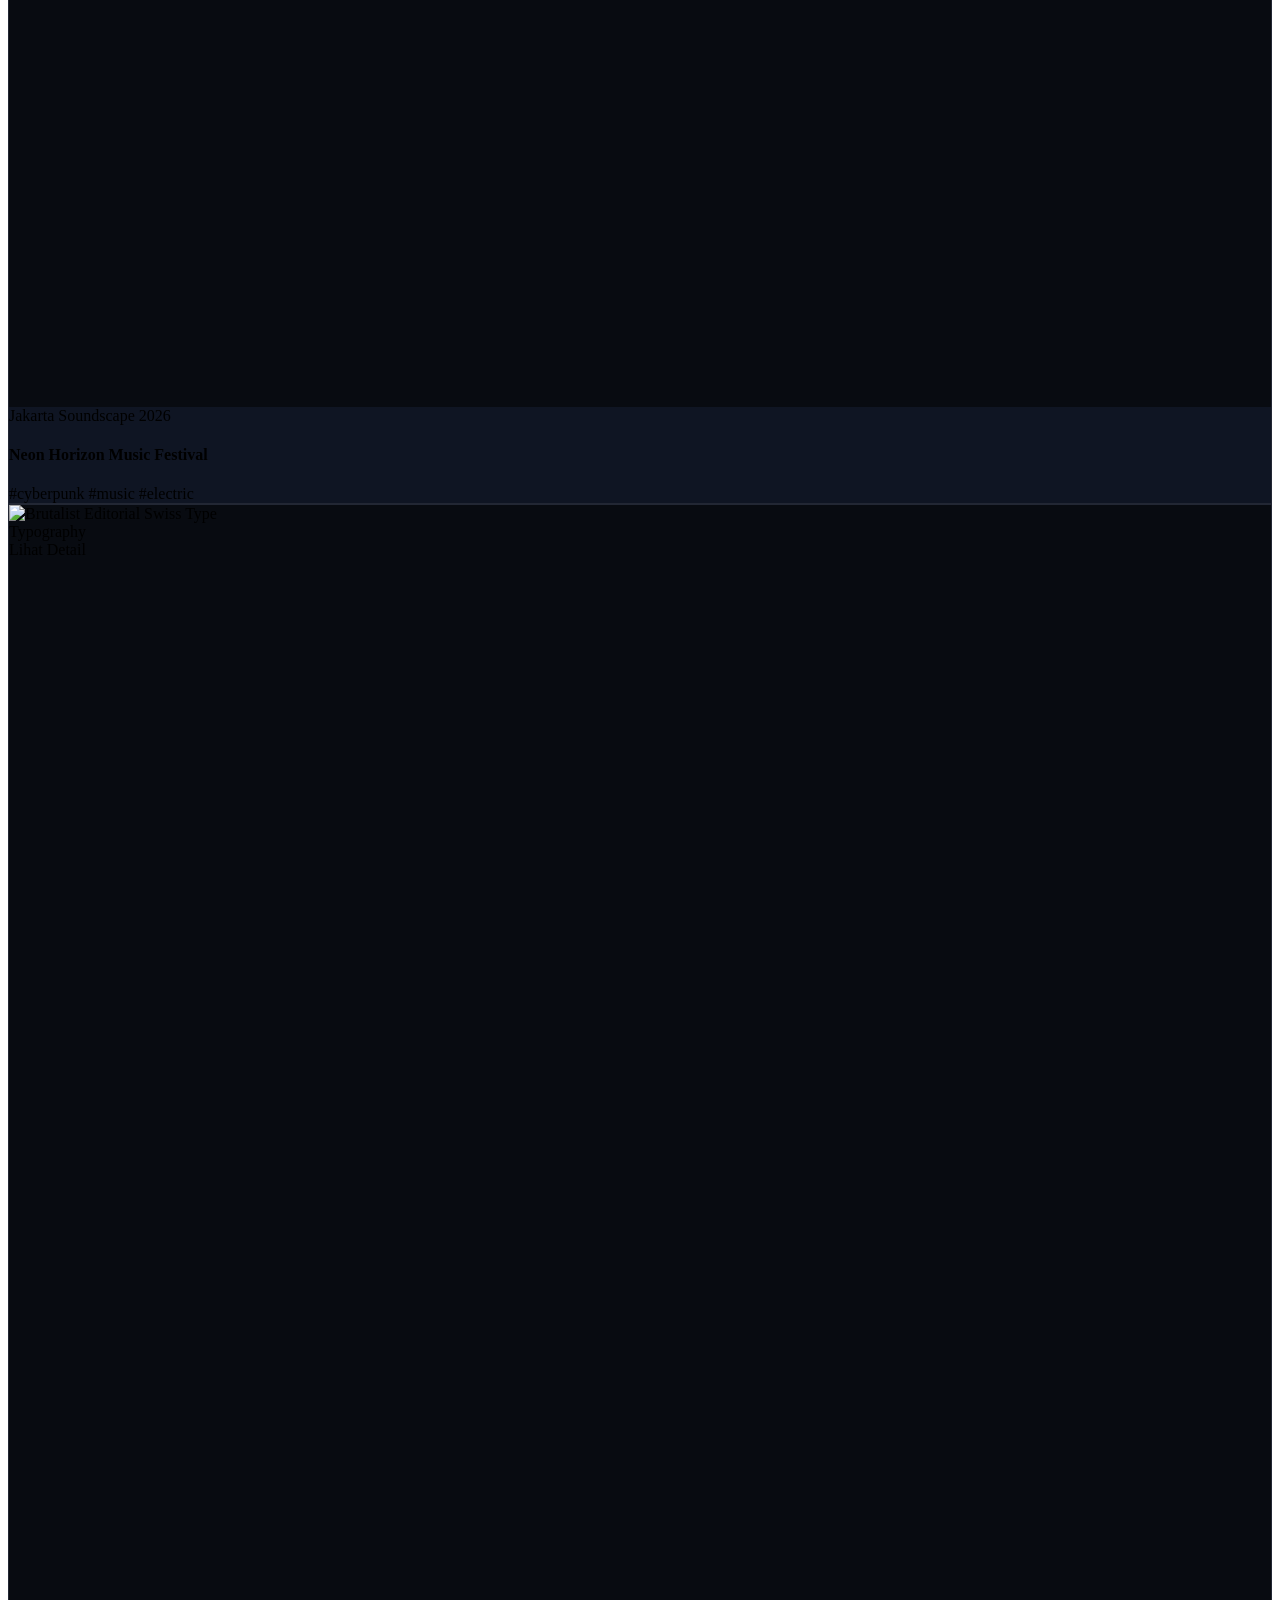
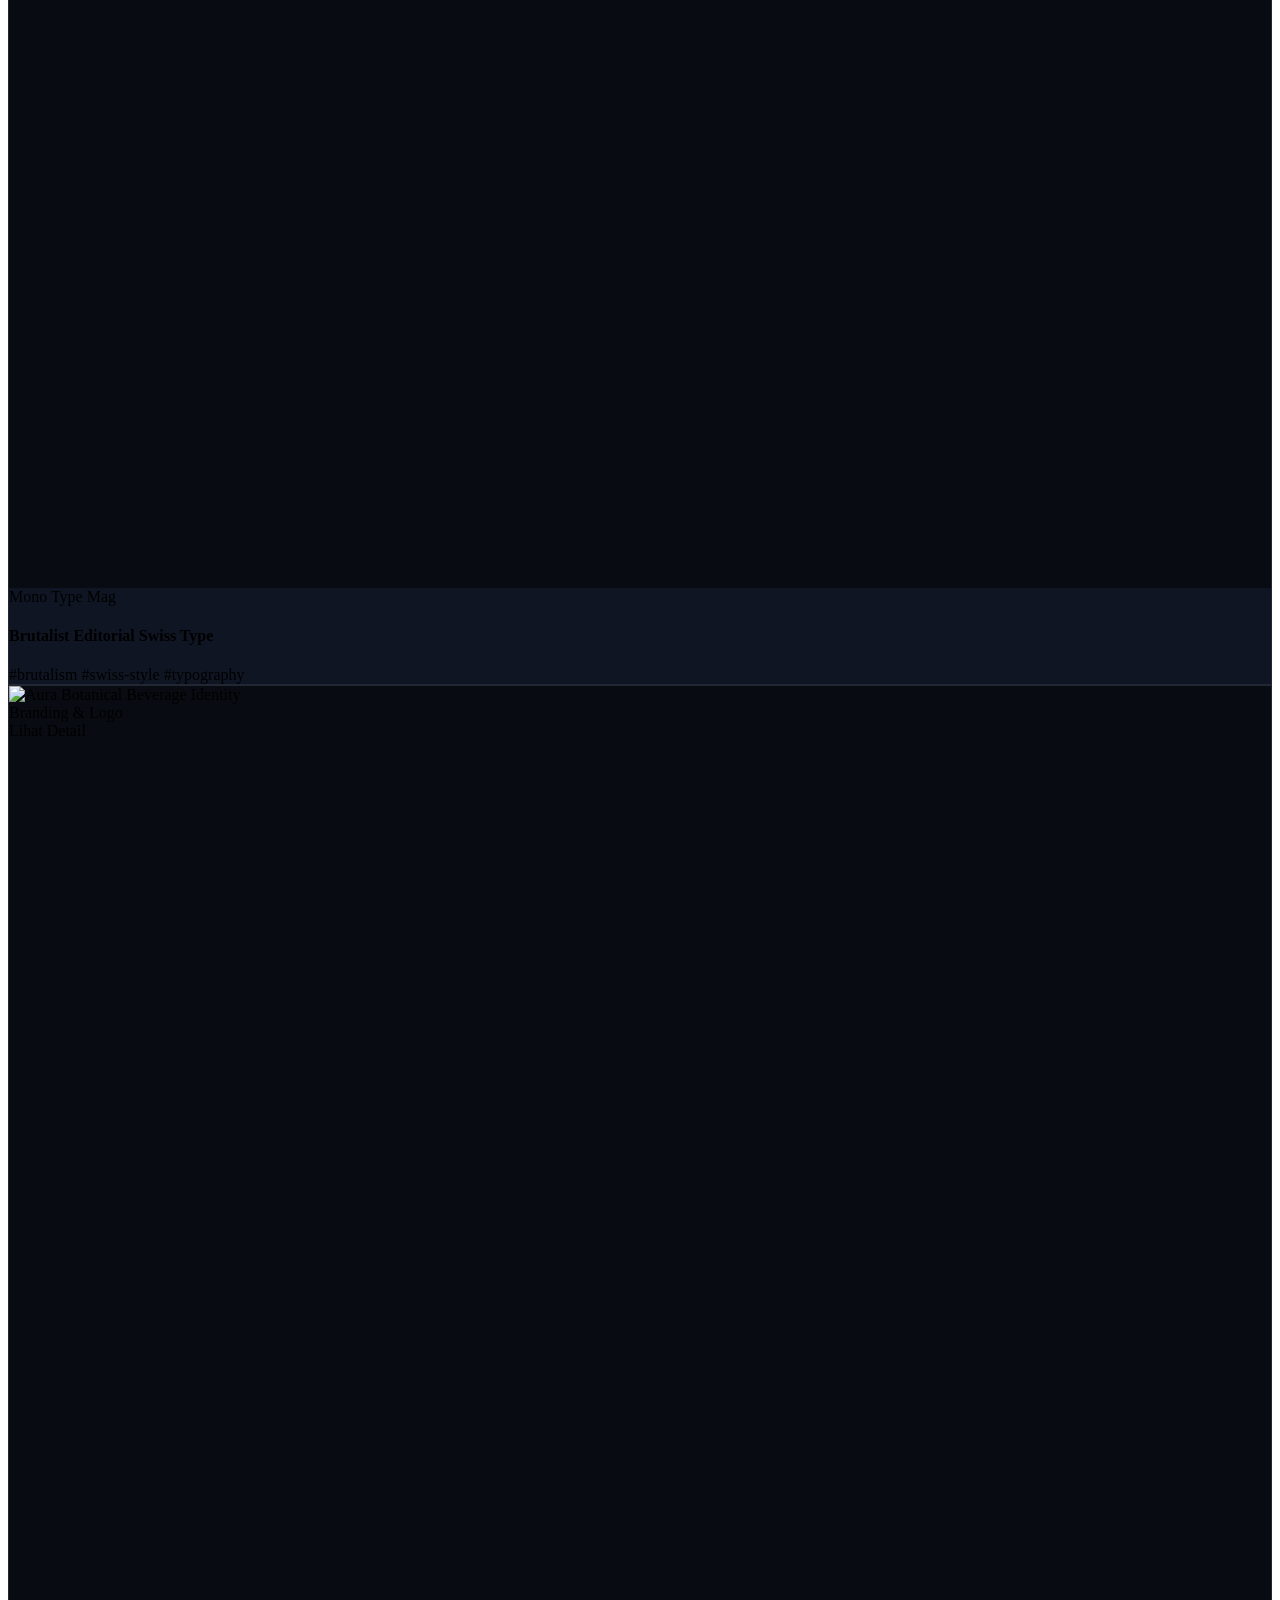
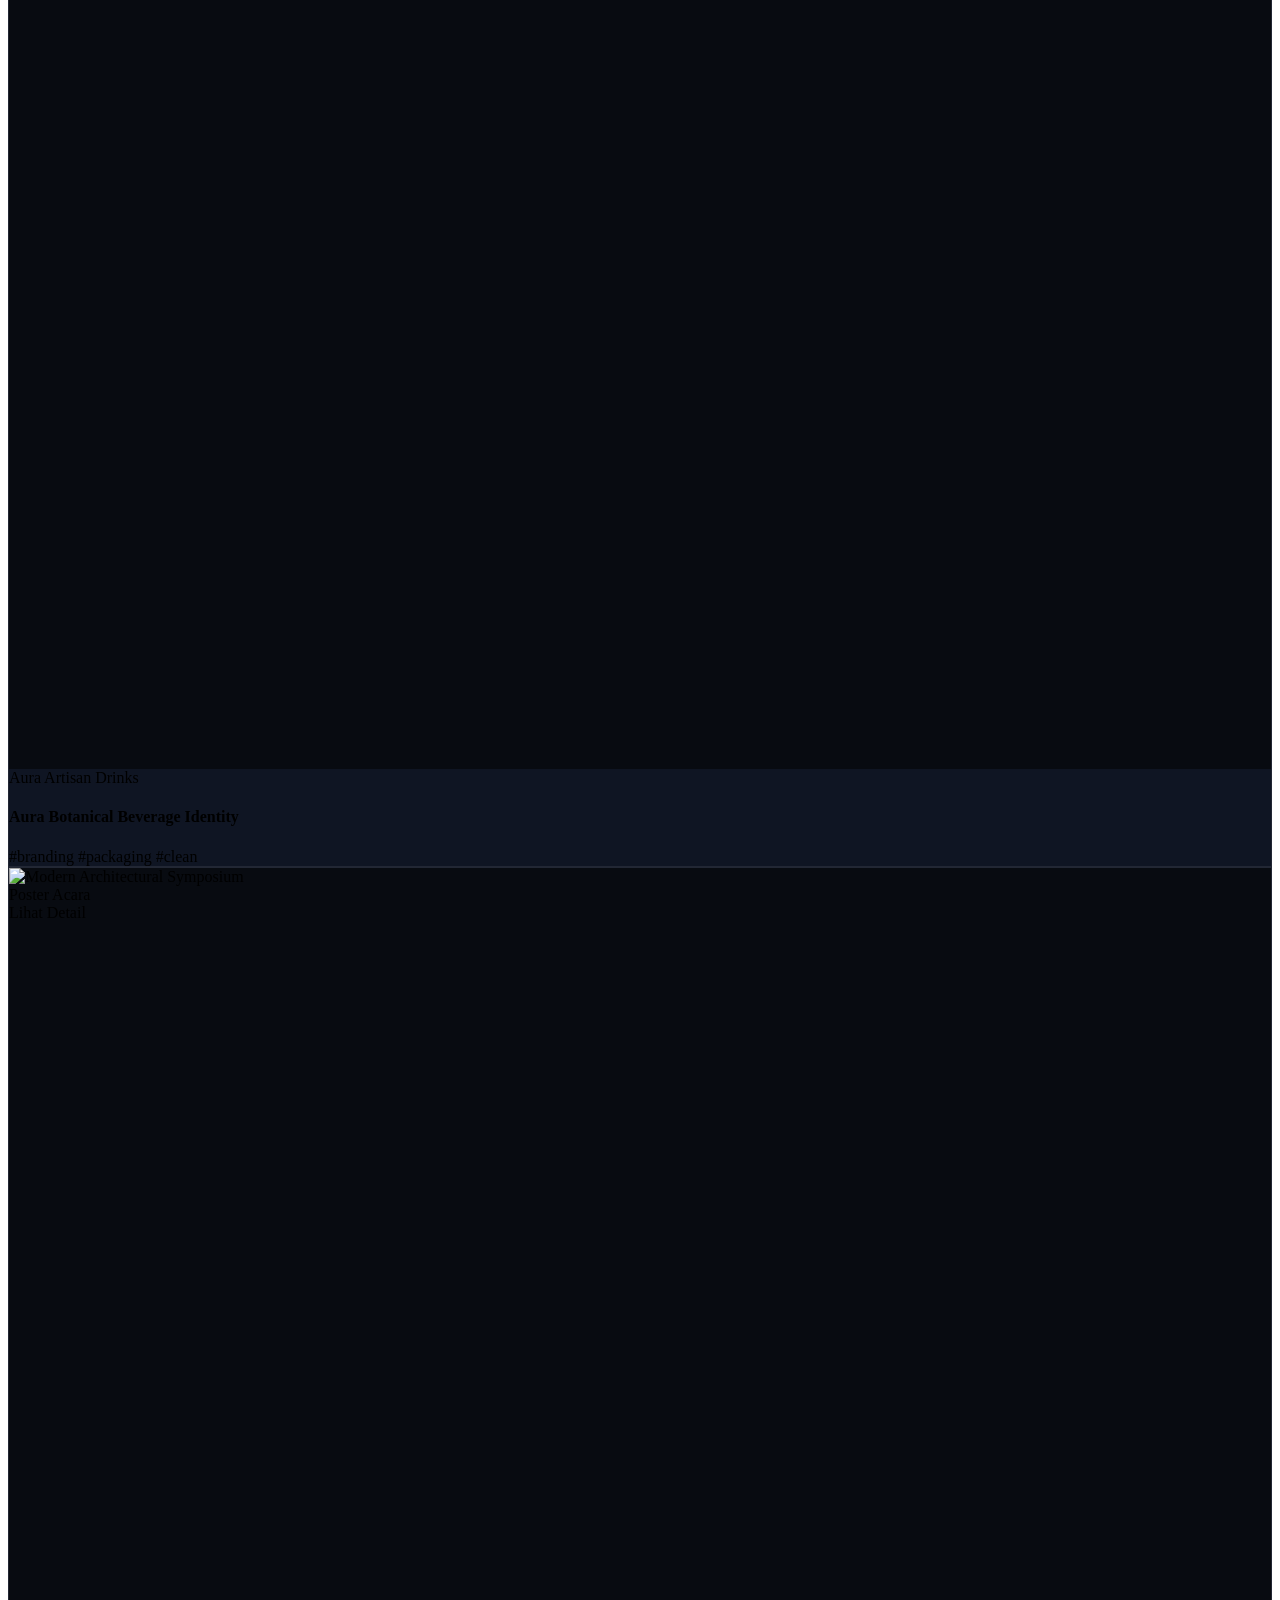
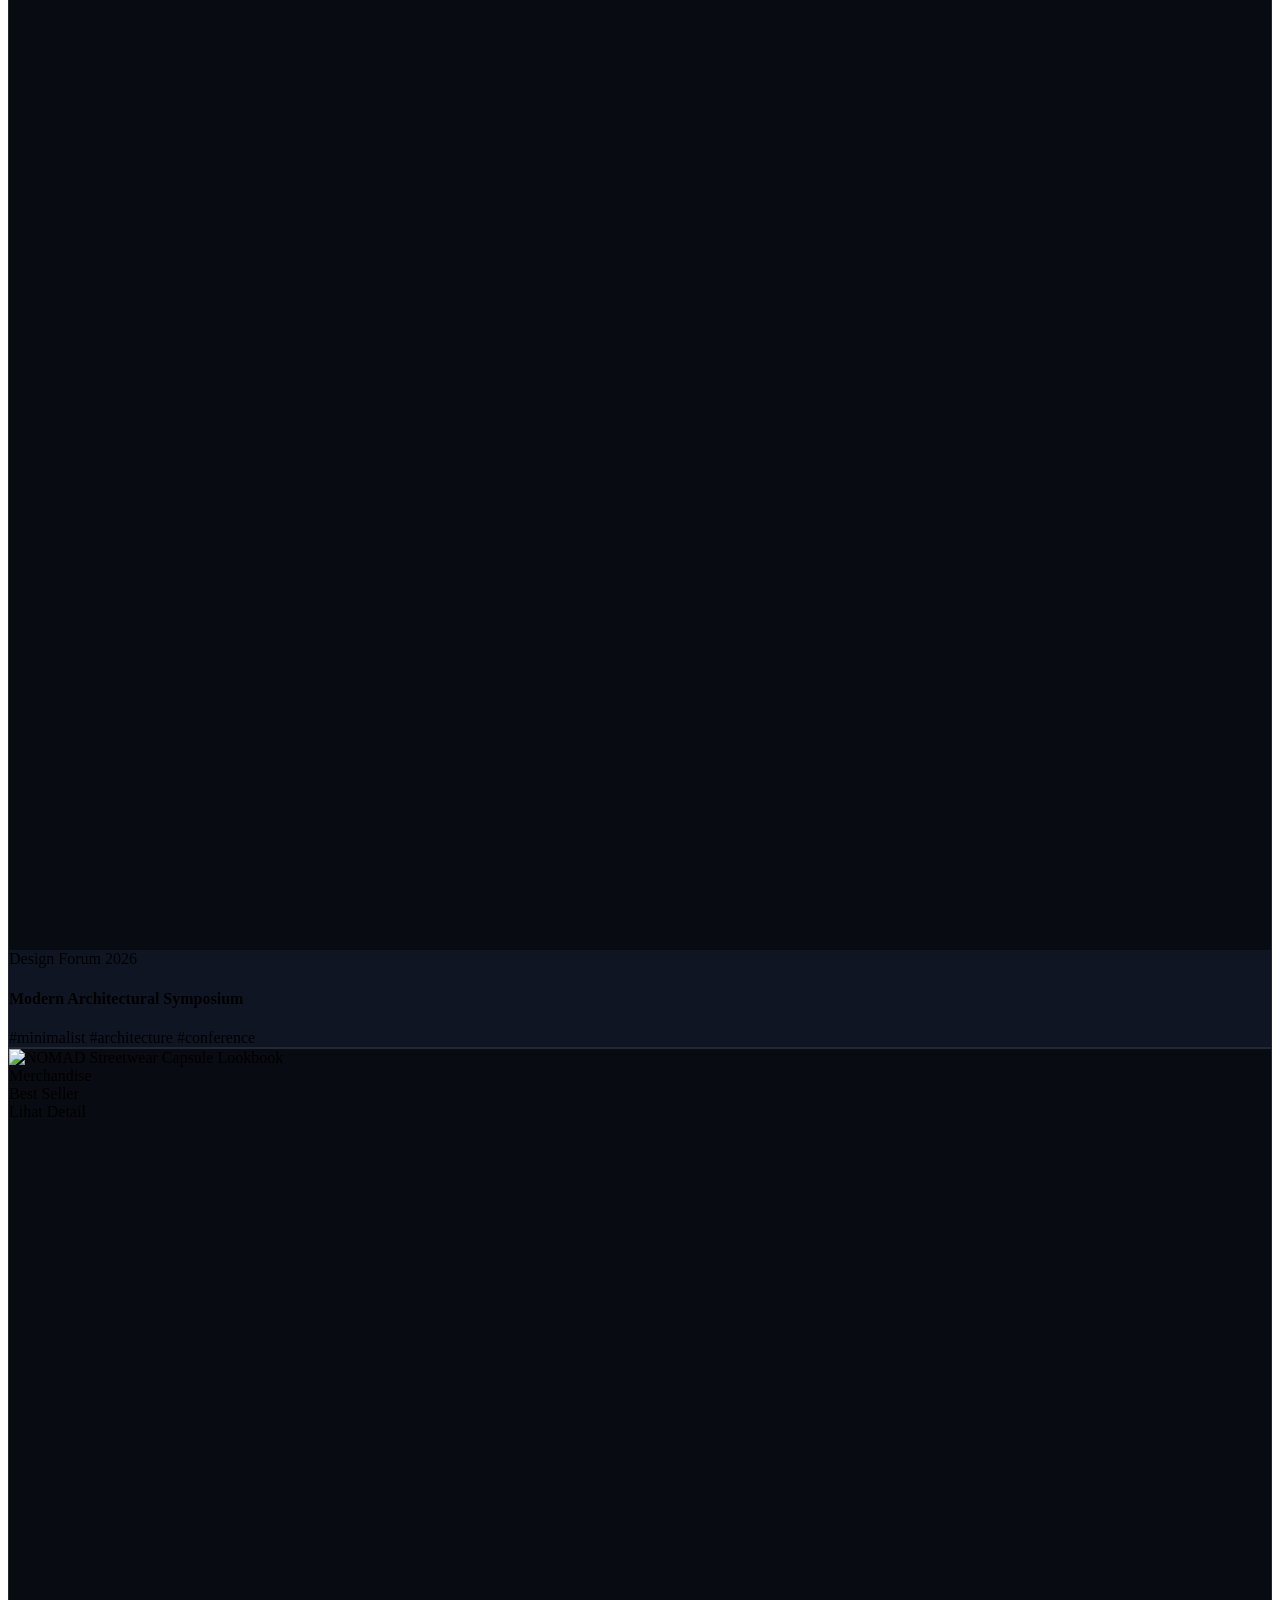
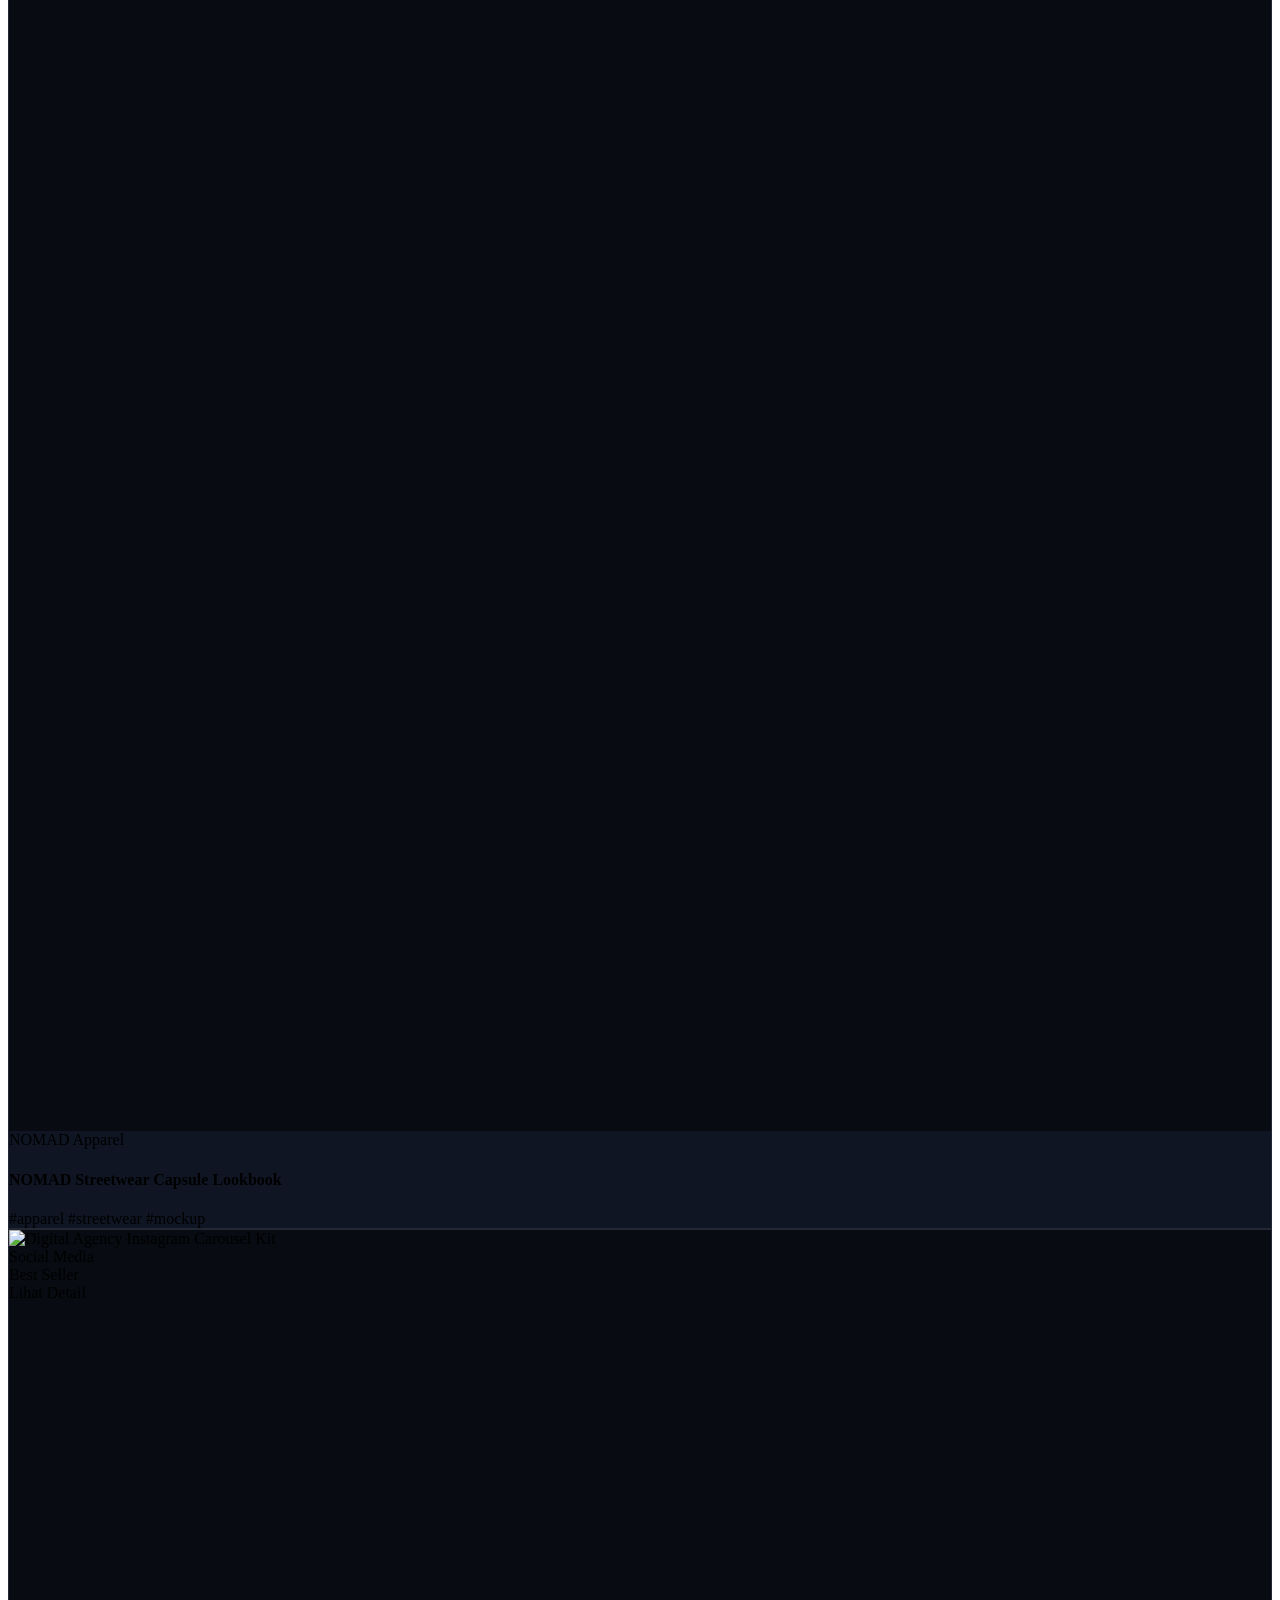
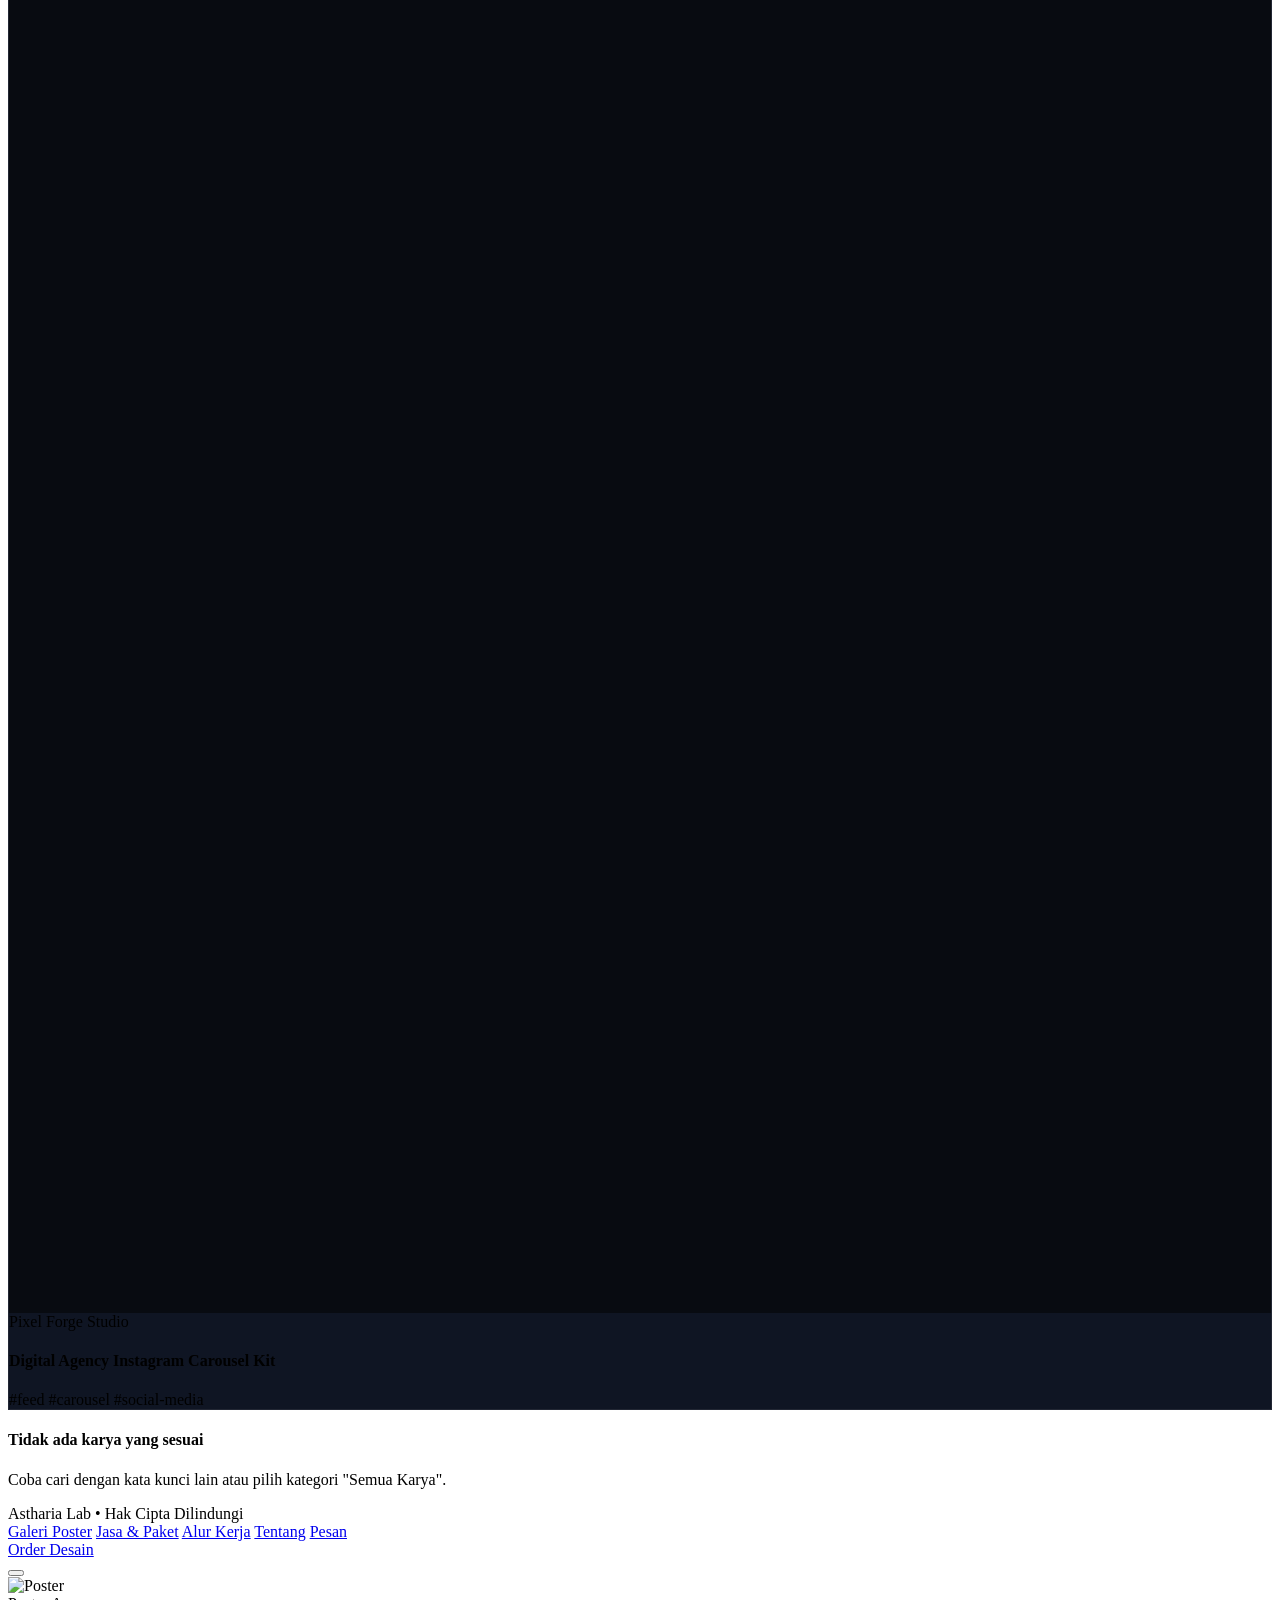
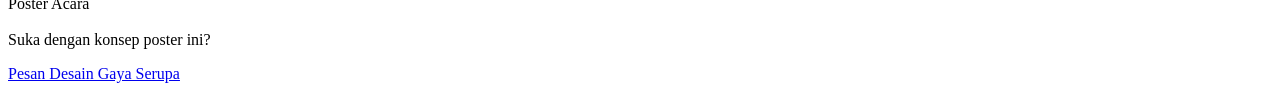
==== commit 435c8418: "Update site: new hero text and sparkle-A logo" ====
--- a/index.html
+++ b/index.html
@@ -75,7 +75,7 @@
       <a href="index.html" class="flex items-center gap-3 group">
         <div class="w-11 h-11 rounded-2xl bg-gradient-to-tr from-sky-500 via-blue-600 to-amber-500 p-[1.5px] shadow-lg shadow-sky-500/20 group-hover:scale-105 transition-transform">
           <div class="w-full h-full bg-dark-950 rounded-[14px] flex items-center justify-center">
-            <i class="ph-bold ph-palette text-2xl text-transparent bg-clip-text bg-gradient-to-tr from-sky-400 to-amber-400"></i>
+            <img src="assets/logo-astharia.svg" alt="Logo Astharia Lab" class="w-8 h-8 object-contain">
           </div>
         </div>
         <div>
@@ -148,7 +148,7 @@
           </h1>
 
           <p id="heroDescription" class="text-slate-400 text-base sm:text-lg max-w-2xl mx-auto lg:mx-0 leading-relaxed">
-            Menyajikan visual poster musik, event, brand identity, editorial typography, dan promosi komersial dengan tone kekinian. Siap mewujudkan karya visual berdaya tarik tinggi untuk audiens Anda.
+            Menyajikan visual poster musik, event, brand identity, editorial typography, dan promosi komersial dengan tone kekinian. Siap mewujudkan karya visual berdaya tarik tinggi, dan kekinian.
           </p>
 
           <!-- CTA Buttons -->
@@ -159,7 +159,7 @@
             </a>
             <a href="#karya" class="px-7 py-3.5 rounded-xl bg-dark-800 border border-white/10 hover:border-sky-500/40 text-white font-semibold text-sm hover:bg-dark-700 transition-all flex items-center gap-2">
               <i class="ph-bold ph-eye text-lg text-sky-400"></i>
-              Eksplorasi Galeri Poster
+              Eksplorasi Hasil Desain
             </a>
           </div>
 
@@ -196,9 +196,6 @@
                 <div class="absolute inset-0 bg-gradient-to-t from-dark-950 via-dark-950/10 to-transparent opacity-80 pointer-events-none"></div>
 
                 <!-- Badge on poster -->
-                <div class="absolute top-3 left-3 z-10 bg-dark-950/80 backdrop-blur-md border border-sky-500/30 px-3 py-1 rounded-full text-xs font-semibold flex items-center gap-1.5 text-sky-400">
-                  <i class="ph-fill ph-sparkle text-sm text-amber-400"></i> Featured Design
-                </div>
                 <div class="absolute top-3 right-3 z-10 bg-amber-500/90 backdrop-blur-md px-3 py-1 rounded-full text-xs font-bold flex items-center gap-1.5 text-dark-950">
                   <i class="ph-fill ph-star text-sm"></i> Best Seller
                 </div>
